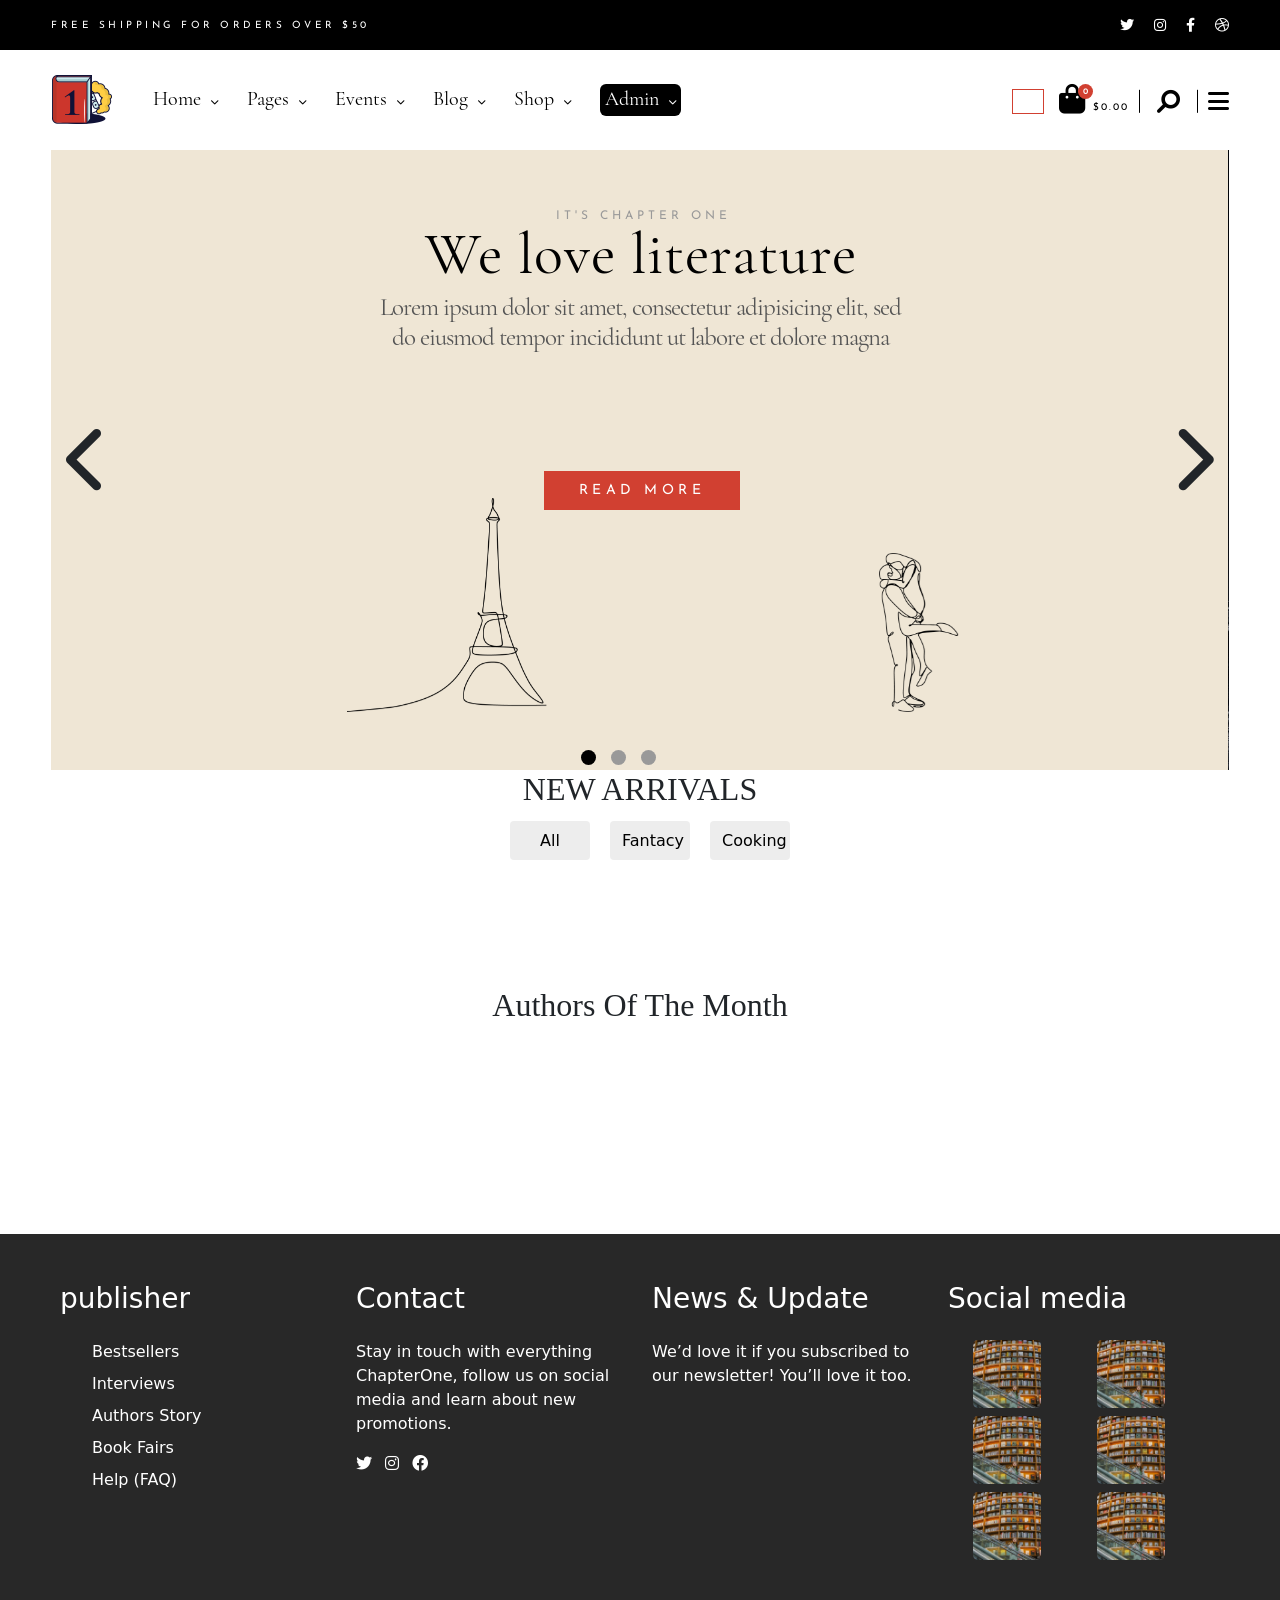
==== bookstore/index.htm @ f862c2ea "final project, after merging" ====
<!DOCTYPE html>
<html class="html" lang="en">

<head>
    <meta charset="UTF-8">
    <meta http-equiv="X-UA-Compatible" content="IE=edge">
    <meta name="viewport" content="width=device-width, initial-scale=1.0">
    <title>Bookstore</title>
    <link rel="stylesheet" href="./assets/css/all.min.css">
    <link rel="stylesheet" href="./assets/css/bootstrap.min.css">
    <link rel="stylesheet" href="./assets/css/bookstore-Style.css">
    <link rel="stylesheet" href="./assets/css/style_responsive.css">
    <link rel="stylesheet" href="assets/css/authors.css">
    <!--Custom  Books css -->
    <link rel="stylesheet" href="./assets/css/books.style.css">
    <!--responsive Books custom css-->
    <link rel="stylesheet" href="./assets/css/books.responsive.css">
</head>

<body>
    <div class="dark-overlay"> 
        <header>
            <div class="container-fluid g-0 topBlackLayerContainer">
                <div class="container topBlackLayer">
                    <div><p>free shipping for orders over $50</p></div>
                    <div class="top-Icons">
                        <a href="#"><i class="fa-brands fa-twitter top-icon"></i></a>
                        <a href="#"><i class="fa-brands fa-instagram top-icon"></i></a>
                        <a href="#"><i class="fa-brands fa-facebook-f top-icon"></i></a>
                        <a href="#"><i class="fa-brands fa-dribbble top-icon"></i></a>
                    </div>
                </div>
            </div>
            <div class="container-fluid g-0 navbar-container">
                <nav class="row flex-nowrap g-0 nav-bar-parent">
                    <div class=" brand-img-div">
                        <img class="brand-img" src="img/logo.png">
                    </div>
                    <!-- media qurey-->
                    <div class="sublist-icon-div">
                        <a href="#">
                            <i class="fa-solid fa-bars nav-bar-sublist-icon"></i>
                        </a>
                    </div>
                    <div class="tabs-parent rounded shadow">
                            <div class="tabs-parent-div">
                                <ul class="tabs-list-parent">
                                    <li class="tab-item tab-item-arrow">
                                        <a class="tab-item-link" href="#">home</a>
                                        <div class="home-first-level-sublist-div shadow rounded">
                                            <ul class="home-first-level-sublist-parent">
                                                <li class="home-first-level-sublist-item"><a class="home-first-level-sublist-item-link" href="index.htm">main home</a></li>
                                                <li class="home-first-level-sublist-item"><a class="home-first-level-sublist-item-link" href="#">best selling author</a></li>
                                                <li class="home-first-level-sublist-item"><a class="home-first-level-sublist-item-link" href="#">audiobook home</a></li>
                                                <li class="home-first-level-sublist-item"><a class="home-first-level-sublist-item-link" href="#">children's book</a></li>
                                                <li class="home-first-level-sublist-item"><a class="home-first-level-sublist-item-link" href="#">left menu home</a></li>
                                                <li class="home-first-level-sublist-item"><a class="home-first-level-sublist-item-link" href="#">grid home</a></li>
                                                <li class="home-first-level-sublist-item"><a class="home-first-level-sublist-item-link" href="#">landing</a></li>
                                            </ul>
                                        </div>
                                    </li>
                                    <li class="tab-item tab-item-arrow">
                                        <a class="tab-item-link" href="#">pages</a>
                                        <div class="pages-first-level-sublist-div shadow rounded">
                                            <ul class="pages-first-level-sublist-parent">
                                                <li class="pages-first-level-sublist-item"><a class="pages-first-level-sublist-link" href="#">home panael</a></li>
                                                <li class="pages-first-level-sublist-item"><a class="pages-first-level-sublist-link" href="#">our events</a></li>
                                                <li class="pages-first-level-sublist-item"><a class="pages-first-level-sublist-link" href="#">coming soon</a></li>
                                                <li class="pages-first-level-sublist-item"><a class="pages-first-level-sublist-link" href="#">order page</a></li>
                                                <li class="pages-first-level-sublist-item"><a class="pages-first-level-sublist-link" href="#">contact us</a></li>
                                                <li class="pages-first-level-sublist-item"><a class="pages-first-level-sublist-link" href="#">pricing options</a></li>
                                                <li class="pages-first-level-sublist-item"><a class="pages-first-level-sublist-link" href="#">faq page</a></li>
                                            </ul>
                                        </div>
        
                                    </li>
                                    <li class="tab-item tab-item-arrow">
                                        <a class="tab-item-link" href="#">events</a>
                                        <div class="events-first-level-sublist-div shadow rounded">
                                            <ul class="events-first-level-sublist-parent">
                                                <li class="events-first-level-sublist-item"><a class="events-first-level-sublist-link" href="#">event dates</a></li>
                                                <li class="events-first-level-sublist-item"><a class="events-first-level-sublist-link" href="#">event single</a></li>
                                            </ul>   
                                        </div>     
                                    </li>
                                    <li class="tab-item tab-item-arrow">
                                        <a class="tab-item-link" href="#">blog</a>
                                        <div class="blog-tab-container">
                                            <div class="blog-first-level-sublist-div shadow rounded">
                                                <ul class="blog-first-level-sublist-parent">
                                                    <li class="blog-first-level-sublist-item"><a class="blog-first-level-sublist-link" href="#">right sidebar</a></li>
                                                    <li class="blog-first-level-sublist-item"><a class="blog-first-level-sublist-link" href="#">left sidebar</a></li>
                                                    <li class="blog-first-level-sublist-item"><a class="blog-first-level-sublist-link" href="#">no sidebar</a></li>
                                                    <li class="blog-first-level-sublist-item right-arrow">
                                                        <a class="blog-first-level-sublist-link" href="#">blog singles</a>
                                                        <div class="blog-second-level-sublist-div shadow rounded">
                                                            <ul class="blog-second-level-sublist-parent">
                                                                <li class="blog-second-level-sublist-item"><a class="blog-second-level-sublist-link" href="#">standard</a></li>
                                                                <li class="blog-second-level-sublist-item"><a class="blog-second-level-sublist-link" href="#">no sidebar</a></li>
                                                                <li class="blog-second-level-sublist-item"><a class="blog-second-level-sublist-link" href="#">gallery</a></li>
                                                                <li class="blog-second-level-sublist-item"><a class="blog-second-level-sublist-link" href="#">quote</a></li>
                                                                <li class="blog-second-level-sublist-item"><a class="blog-second-level-sublist-link" href="#">link</a></li>
                                                                <li class="blog-second-level-sublist-item"><a class="blog-second-level-sublist-link" href="#">audio</a></li>
                                                                <li class="blog-second-level-sublist-item"><a class="blog-second-level-sublist-link" href="#">video</a></li>
                                                            </ul>
                                                        </div>
                                                    </li>
                                                </ul>
                                            </div>
                                        </div>
                                    </li>
                                    <li class="tab-item tab-item-arrow">
                                        <a class="tab-item-link" href="#">shop</a>
                                        <div class="shop-tab-container">
                                            <div class="shop-first-level-sublist-div shadow rounded">
                                                <ul class="shop-first-level-sublist-parent">
                                                    <li class="shop-first-level-sublist-item"><a class="shop-first-level-sublist-link" href="#">product list</a></li>
                                                    <li class="shop-first-level-sublist-item right-arrow">
                                                        <a class="shop-first-level-sublist-link" href="#">product singles</a>
                                                        <div class="shop-second-level-sublist-div product-singles-div rounded shadow">
                                                            <ul class="shop-second-level-sublist-parent">
                                                                <li class="shop-second-level-sublist-item"><a class="shop-second-level-sublist-link" href="#">standard</a></li>
                                                                <li class="shop-second-level-sublist-item"><a class="shop-second-level-sublist-link" href="#">grouped</a></li>
                                                                <li class="shop-second-level-sublist-item"><a class="shop-second-level-sublist-link" href="#">variable</a></li>
                                                                <li class="shop-second-level-sublist-item"><a class="shop-second-level-sublist-link" href="#">virtual</a></li>
                                                                <li class="shop-second-level-sublist-item"><a class="shop-second-level-sublist-link" href="#">external</a></li>
                                                                <li class="shop-second-level-sublist-item"><a class="shop-second-level-sublist-link" href="#">downloadable</a></li>
                                                                <li class="shop-second-level-sublist-item"><a class="shop-second-level-sublist-link" href="#">new</a></li>
                                                                <li class="shop-second-level-sublist-item"><a class="shop-second-level-sublist-link" href="#">on sale</a></li>
                                                                <li class="shop-second-level-sublist-item"><a class="shop-second-level-sublist-link" href="#">out of stock</a></li>
                                                            </ul>
                                                        </div>
                                                    </li>
                                                    <li class="shop-first-level-sublist-item layouts-right-arrow">
                                                        <a class="shop-first-level-sublist-link" href="#">layouts</a>
                                                        <div class="shop-second-level-sublist-div shadow rounded layouts-div">
                                                            <ul class="shop-second-level-sublist-parent rounded shadow">
                                                                <li class="shop-second-level-sublist-item"><a class="shop-second-level-sublist-link" href="#">two columns</a></li>
                                                                <li class="shop-second-level-sublist-item"><a class="shop-second-level-sublist-link" href="#">three columns</a></li>
                                                                <li class="shop-second-level-sublist-item"><a class="shop-second-level-sublist-link" href="#">four columns</a></li>
                                                                <li class="shop-second-level-sublist-item"><a class="shop-second-level-sublist-link" href="#">four col. wide</a></li>
                                                                <li class="shop-second-level-sublist-item"><a class="shop-second-level-sublist-link" href="#">five col. wide</a></li>
                                                                <li class="shop-second-level-sublist-item"><a class="shop-second-level-sublist-link" href="#">six col. wide</a></li>
                                                            </ul>
                                                        </div>
                                                    </li>
                                                    <li class="shop-first-level-sublist-item pages-div-rigth-arrow">
                                                        <a class="shop-first-level-sublist-link" href="#">pages</a>
                                                        <div class="shop-second-level-sublist-div rounded shadow pages-div">
                                                            <ul class="shop-second-level-sublist-parent">
                                                                <li class="shop-second-level-sublist-item"><a class="shop-second-level-sublist-link" href="#">cart</a></li>
                                                                <li class="shop-second-level-sublist-item"><a class="shop-second-level-sublist-link" href="#">checkout</a></li>
                                                                <li class="shop-second-level-sublist-item"><a class="shop-second-level-sublist-link" href="#">my account</a></li>
                                                            </ul>
                                                        </div>
                                                    </li>
                                                </ul>
                                            </div>
                                        </div>
                                    </li>
                                    <li class="tab-item admn-tab-java tab-item-arrow rounded">
                                        <a class="tab-item-link" href="#">admin</a>
                                        <div class="admin-first-level-sublist-div shadow rounded">
                                            <ul class="admin-first-level-sublist-parent">
                                                <li class="admin-first-level-sublist-item"><a class="admin-first-level-sublist-link" href="#">books list</a></li>
                                                <li class="admin-first-level-sublist-item"><a class="admin-first-level-sublist-link" href="#">authors</a></li>
                                                <li class="admin-first-level-sublist-item"><a class="admin-first-level-sublist-link" href="#">add book</a></li>
                                            </ul>
                                        </div>
                                    </li>
                                </ul>
                            </div>
                    </div>
                    <!-- end of media query  -->
                    <div class="nav-bar-list-items-div">
                        <ul class="nav-bar-list-parent">
                            <li class="nav-bar-list-item">
                                <a class="nav-bar-list-item-link" href="#">home</a>
                                <div class="home-tab rounded shadow">
                                    <ul class="dropdown-list">
                                        <li class="dropdown-list-item"><a class="dropdown-list-item-link" id="first-item-in-the-list" href="index.htm">main home</a></li>
                                        <li class="dropdown-list-item"><a class="dropdown-list-item-link" href="#">bestselling author</a></li>
                                        <li class="dropdown-list-item"><a class="dropdown-list-item-link" href="#">audiobook home</a></li>
                                        <li class="dropdown-list-item"><a class="dropdown-list-item-link" href="#">childern's books</a></li>
                                        <li class="dropdown-list-item"><a class="dropdown-list-item-link" href="#">left menu home</a></li>
                                        <li class="dropdown-list-item"><a class="dropdown-list-item-link" href="#">grid home</a></li>
                                        <li class="dropdown-list-item"><a class="dropdown-list-item-link" href="#">landing</a></li>
                                    </ul>
                                </div>
                            </li>
                            <li class="nav-bar-list-item">
                                <a class="nav-bar-list-item-link" href="#">pages</a>
                                <div class="pages-tab rounded shadow">
                                    <ul class="dropdown-list">
                                        <li class="dropdown-list-item"><a class="dropdown-list-item-link" href="#">about me</a></li>
                                        <li class="dropdown-list-item"><a class="dropdown-list-item-link" href="#">about us</a></li>
                                        <li class="dropdown-list-item"><a class="dropdown-list-item-link" href="#">our events</a></li>
                                        <li class="dropdown-list-item"><a class="dropdown-list-item-link" href="#">our premises</a></li>
                                        <li class="dropdown-list-item"><a class="dropdown-list-item-link" href="#">coming soon</a></li>
                                        <li class="dropdown-list-item"><a class="dropdown-list-item-link" href="#">orderpage</a></li>
                                        <li class="dropdown-list-item"><a class="dropdown-list-item-link" href="#">contact us</a></li>
                                        <li class="dropdown-list-item"><a class="dropdown-list-item-link" href="#">pricing options</a></li>
                                        <li class="dropdown-list-item"><a class="dropdown-list-item-link" href="#">faq page</a></li>
                                        <li class="dropdown-list-item"><a class="dropdown-list-item-link" href="#">404 error page</a></li>
                                    </ul>
                                </div>
                            </li>
                            <li class="nav-bar-list-item">
                                <a class="nav-bar-list-item-link" href="#">events</a>
                                <div class="events-tab rounded shadow">
                                    <ul class="dropdown-list">
                                        <li class="dropdown-list-item"><a class="dropdown-list-item-link" href="#">event dates</a></li>
                                        <li class="dropdown-list-item"><a class="dropdown-list-item-link" href="#">event single</a></li>
                                    </ul>
                                </div>
                            </li>
                            <li class="nav-bar-list-item">
                                <a class="nav-bar-list-item-link" href="#">blog</a>
                                <div class="blog-overlay">
                                    <ul class="dropdown-blog-items rounded shadow">
                                        <li class="dropdown-blog-item"><a class="dropdown-list-item-link" href="#">right sidebar</a></li>
                                        <li class="dropdown-blog-item"><a class="dropdown-list-item-link" href="#">left sidebar</a></li>
                                        <li class="dropdown-blog-item"><a class="dropdown-list-item-link" href="#">no sidebar</a></li>
                                        <li class="sublist-hvr"><a class="dropdown-item-sublist-a" href="#">blog singles</a>
                                            <ul class="sublist-dropdown-parent rounded shadow">
                                                <li class="sublist-dropdown-item"><a class="sublist-dropdown-item-a" href="#">standard</a></li>
                                                <li class="sublist-dropdown-item"><a class="sublist-dropdown-item-a" href="#">no sidebar</a></li>
                                                <li class="sublist-dropdown-item"><a class="sublist-dropdown-item-a" href="#">gallery</a></li>
                                                <li class="sublist-dropdown-item"><a class="sublist-dropdown-item-a" href="#">quote</a></li>
                                                <li class="sublist-dropdown-item"><a class="sublist-dropdown-item-a" href="#">link</a></li>
                                                <li class="sublist-dropdown-item"><a class="sublist-dropdown-item-a" href="#">audio</a></li>
                                                <li class="sublist-dropdown-item"><a class="sublist-dropdown-item-a" href="#">video</a></li>
                                            </ul>
                                        </li>
                                    </ul>
                                </div>
                            </li>
                            <li class="nav-bar-list-item">
                                <a class="nav-bar-list-item-link" href="#">shop</a>
                                <div class="shop-overlay">
                                    <ul class="shop-items-parent rounded shadow">
                                    <li class="shop-item"><a class="shop-item-a" href="#">product list</a></li>
                                    <li class="shop-item shop-item-product-singles-arrow-hvr"><a class="shop-item-a" href="#">product singles</a>
                                        <ul class="products-sublist-parent rounded shadow">
                                           <li class="products-sublist-item"><a class="products-sublist-item-a" href="#">standard</a></li>
                                           <li class="products-sublist-item"><a class="products-sublist-item-a" href="#">grouped</a></li>
                                           <li class="products-sublist-item"><a class="products-sublist-item-a" href="#">variable</a></li>
                                           <li class="products-sublist-item"><a class="products-sublist-item-a" href="#">virtula</a></li>
                                           <li class="products-sublist-item"><a class="products-sublist-item-a" href="#">external</a></li>
                                           <li class="products-sublist-item"><a class="products-sublist-item-a" href="#">downloadable</a></li>
                                           <li class="products-sublist-item"><a class="products-sublist-item-a" href="#">new</a></li>
                                           <li class="products-sublist-item"><a class="products-sublist-item-a" href="#">on sale</a></li>
                                           <li class="products-sublist-item"><a class="products-sublist-item-a" href="#">out of stock</a></li>
                                        </ul>
                                    </li>
                                    <li class="shop-item shop-item-layouts-arrow-hvr"><a class="shop-item-a" href="#">layouts</a>
                                        <ul class="layouts-sublist-parent rounded shadow">
                                           <li class="layouts-sublist-item"><a class="layouts-sublist-item-a" href="#">tow columns</a></li>
                                           <li class="layouts-sublist-item"><a class="layouts-sublist-item-a" href="#">three columns</a></li>
                                           <li class="layouts-sublist-item"><a class="layouts-sublist-item-a" href="#">four columns</a></li>
                                           <li class="layouts-sublist-item"><a class="layouts-sublist-item-a" href="#">four col. wide</a></li>
                                           <li class="layouts-sublist-item"><a class="layouts-sublist-item-a" href="#">five col. wide</a></li>
                                           <li class="layouts-sublist-item"><a class="layouts-sublist-item-a" href="#">six col. wide</a></li>
                                        </ul>
                                    </li>
                                    <li class="shop-item shop-item-pages-arrow-hvr"><a class="shop-item-a" href="#">pages</a>
                                        <ul class="pages-sublist-parent rounded shadow">
                                           <li class="pages-sublist-item"><a class="pages-sublist-item-a" href="#">cart</a></li>
                                           <li class="pages-sublist-item"><a class="pages-sublist-item-a" href="#">checkout</a></li>
                                           <li class="pages-sublist-item"><a class="pages-sublist-item-a" href="#">my account</a></li>
                                        </ul>
                                    </li>
                                    </ul>
                                </div>
                            </li>
                            <li class="nav-bar-list-item admn-tab-java rounded">
                                <a class="nav-bar-list-item-link" href="#">admin</a>
                                <div class="admin-tab  rounded shadow">
                                    <ul class="dropdown-list">
                                        <li class="dropdown-list-item"><a class="dropdown-list-item-link" href="booksList.html">books list</a></li>
                                        <li class="dropdown-list-item"><a class="dropdown-list-item-link" href="authors.html">authors</a></li>
                                        <li class="dropdown-list-item"><a class="dropdown-list-item-link" href="addBook.html">add book</a></li>
                                    </ul>
                                </div>
                            </li>
                        </ul>
                    </div>
                    <div class="login-btn-div">
                        <button class="login-btn" type="button"></button>
                    </div> 
                    <div class="nav-bar-utilities-div">
                        <div class="nav-bar-utilities-parent">
                            <div class="div first-icon-div icon-div">
                                <a href="#">
                                    <i class="fa-solid fa-bag-shopping nav-bar-shopping-bag-icon utility-icon">
                                    <span class="shopping-bag-counter">0</span>
                                    </i>
                                </a>
                            </div>
                            <div class="div second-icon-div icon-div"><a href="#">
                                <i class="fa-solid fa-magnifying-glass nav-bar-search-icon utility-icon"></i>
                            </a></div>
                            <!-- media query -->
                            <div class="sidebar-left-arrow-icon-div">
                                <i class="fa-solid fa-circle-chevron-left sidebar-left-arrow-icon"></i>
                            </div>
                            <!-- end of media query -->
                            <div class="div third-icon-div icon-div">
                                <a href="#">
                                    <i class="fa-solid fa-bars nav-bar-menu-icon utility-icon"></i>
                                </a>
                            </div>
                        </div>
                    </div>
                </nav>  
            </div>
            <div class="container-fluid g-0 carousel-slider-container">
                <div class="carousel-slider-parent">
                    <i class="fa-solid fa-chevron-right carosusel-right-arrow"></i>
                    <i class="fa-solid fa-chevron-left carosusel-left-arrow"></i>
                    <div class="carousel-bullet-keys-div">
                        <span class="carousel-bullet-key"></span>
                        <span class="carousel-bullet-key"></span>
                        <span class="carousel-bullet-key"></span>
                    </div>
                    <div class="images-container">
                        <div class="img-div flex-grow-0 flex-shrink-0 IMAGINE-CLONE"> 

                        </div>
                        <div class="adam-wolf-img-parent img-div flex-grow-0 flex-shrink-0">
                            <div class="adam-wolf-inner-container">
                                <div class="adam-wolf-img-div adam-wolf-img-div-animation"><img src="img/adam-wolf.png"></div>
                                <div class="love-img-div love-img-div-animation"><img src="img/love.png"></div>
                                <div class="red-circle-div red-circle-div-animation"><img src="img/red-circle1.png"></div>
                                <div class="eiffel-tower-div love-img-div-animation"><img src="img/eiffel-tower.png"></div>
                                <div class="adam-wolf-para-pool">
                                    <p class="adam-wolf-para-pool-1st-para-animation">it's chapter one </p>
                                    <p class="adam-wolf-para-pool-2nd-para-animation">We love literature</p>
                                    <p class="adam-wolf-para-pool-3rd-para-animation">Lorem ipsum dolor sit amet, consectetur adipisicing elit, sed do eiusmod tempor incididunt ut labore et dolore magna</p>
                                </div>
                                <button class="adam-wolf-read-more-btn adam-wolf-read-more-btn-animation" type="button">read more</button>  
                            </div>
                        </div>
                        <div class="night-img-parent img-div flex-grow-0 flex-shrink-0">
                            <div class="night-img-div">
                                <img src="img/night-wallpaper.jpg">
                            </div>
                            <div class="moon-para-div">
                                <p>it's chapter one</p>
                            </div>
                            <div class="night-img-second-para">
                                <p>your world of words</p>
                            </div>
                            <div class="night-img-third-para">
                                <p>Lorem ipsum dolor sit amet consectetur, adipisicing elit. Aperiam at nisi voluptatibus, odit laborum dolore temporibus necessitatibus quisquam!</p>
                            </div>
                            <button class="night-img-read-more-btn" type="button">read more</button> 
                        </div>
                        <div class="imagine-img-parent img-div flex-grow-0 flex-shrink-0">
                            <div class="imagine-inner-container">
                                <div class="imagine-img-div">
                                    <img src="img/home-2-slide-3-image-1b.jpg">
                                </div>
                                <div class="red-circle-imagine-div">
                                    <img src="img/red-circle1.png">
                                </div>
                                <div class="imagine-para-pool">
                                    <p>it's chapter one </p>
                                    <p>The all-time classics</p>
                                    <p>Lorem ipsum dolor sit amet, consectetur adipisicing elit, sed do eiusmod tempor incididunt ut labore et dolore magna</p>
                                </div>
                                <button class="imagine-read-more-btn" type="button">read more</button>
                            </div> 
                        </div>
                        <div class="img-div flex-grow-0 flex-shrink-0  ADAMWOLF-CLONE"></div>
                    </div>
               </div>
            </div>
        </header>
         <!-- show Books -->
    <div>
        <h2>New Arrivals </h2>
        <div class="btns-container">
            <button type="button" id="all">All </button>
            <button type="button" id="fantacy">Fantacy </button>
            <button type="button" id="cooking">Cooking</button>

        </div>
        <div class="arrivals" id="arrivals"> </div>
    </div>

    <!-- authors---------------------------------------------------------------------------------------------------------------->

    <div class="main-author-container">
        <!--start our services -->
        <div class="authors-paras">
           <!-- <p class="text-center text-uppercase">o u r  s e r v i c e s</p> -->
           <h2 class="text-center text-capitalize">authors of the month</h2> 
       </div>
   
       <div class="theTeam d-flex justify-content-center">
          
       </div>
       <div class="add-course d-none">  
        <div class="container">
           <h1 class="curd-title">edit authors</h1>
        <div><label for="title">Title</label></div>
        <input   class="inputs title_input form-control " type="text" placeholder="Title"  id="title">
        <div class="labelError"><label for="title" class="text-danger">Please start with capital letter!, this input should not include numbers or !@#$%^&*()_+{}|":?>/*-+</label></div>
        <!-- <div class="error">please start with capital later</div> -->
        <label for="">Name</label>
        <input class="inputs name form-control "  type="text" placeholder="Name"  id="authorName">
        <div class="labelErrorF"><label for="authorName" class="text-danger">Please start with capital letter!, this input should not include numbers or !@#$%^&*()_+{}|":?>/*-+</label></div>
        <label for="">Author Info</label>
        <textarea class="inputs authorInfo form-control " placeholder="Author Info" id="authorInfoTextA"></textarea>
        <div class="labelErrorS">
            <label for="authorInfo" class="text-danger">Please start with capital letter!, this input should not include numbers or !@#$%^&*()_+{}|":?>/*-+</label>
        </div>
        <div class="container btns-div d-flex">
            <button class="add_btn btn btn-primary" id="click" disabled >Add author</button>
            <button class="clr-btn btn btn-danger">clear all</button>
            <button class="input-file-selector btn btn-outline-dark">choose image</button>
            <input type="file" class="img-file" id="image-file">
        </div>
        </div>
        </div>
    </div>
    <table class="border border-1 border-dark table table-dark table-striped w-100 d-none" cellspacing="0">
        <thead>
            <tr>
                <th>#</th>
                <th>title</th>
                <th>name</th>
                <th>info</th>
                <th>image</th>
                <th>update</th>
                <th>delete</th>
            </tr>
        </thead>

         <tbody id="data">
    
        </tbody> 
    </table>

    <footer>
        <div class="footer-info text-white p-5">
            <div class="container">
                <div class="row">
                    <div class="col-lg-3">
                        <h3>publisher</h3>
                        <ul class="publisher-item mt-4">
                            <li class="pb-2"><a href="#" class="text-decoration-none text-white">Bestsellers</a></li>
                            <li class="pb-2"><a href="#" class="text-decoration-none text-white">Interviews</a></li>
                            <li class="pb-2"><a href="#" class="text-decoration-none text-white">Authors Story</a></li>
                            <li class="pb-2"><a href="#" class="text-decoration-none text-white">Book Fairs</a></li>
                            <li class="pb-2"><a href="#" class="text-decoration-none text-white">Help (FAQ)</a></li>

                        </ul>
                    </div>
                    <div class="col-lg-3">
                        <div>
                            <h3>Contact</h3>
                            <p class="mt-4">Stay in touch with everything ChapterOne, follow us on social media and
                                learn about new promotions.</p>
                        </div>
                        <div>
                            <a href="#" class="pe-2 text-white"><i class="fa-brands fa-twitter"></i></a>
                            <a href="#" class="pe-2 text-white"><i class="fa-brands fa-instagram"></i></a>
                            <a href="#" class="pe-2 text-white"><i class="fa-brands fa-facebook"></i> </a>
                        </div>
                    </div>
                    <div class="col-lg-3">
                        <h3>News & Update</h3>
                        <p class="mt-4">We’d love it if you subscribed to our newsletter! You’ll love it too.</p>

                    </div>
                    <div class="col-lg-3">
                        <h3>Social media</h3>
                        <div class="mt-4 d-flex  flex-wrap justify-content-evenly ">
                            <a href="#" target="_blank" class="card  bg-dark mb-2  social-img text-white">
                                <img src="img/1.jpg" class="card-img" alt="...">
                                <div class="card-img-overlay  ">
                                    <p>insta</p>
                                </div>

                            </a>
                            <a href="#" target="_blank" class="card  bg-dark mb-2  social-img text-white" >
                                <img src="img/1.jpg" class="card-img" alt="...">
                                <div class="card-img-overlay  ">
                                    <p>insta</p>
                                </div>

                            </a>
                            <a href="#" target="_blank" class="card  bg-dark mb-2  social-img text-white">
                                <img src="img/1.jpg" class="card-img" alt="...">
                                <div class="card-img-overlay  ">
                                    <p>insta</p>
                                </div>

                            </a>
                            <a href="#" target="_blank" class="card  bg-dark mb-2  social-img text-white">
                                <img src="img/1.jpg" class="card-img" alt="...">
                                <div class="card-img-overlay  ">
                                    <p>insta</p>
                                </div>

                            </a>
                            <a href="#" target="_blank" class="card  bg-dark mb-2  social-img text-white">
                                <img src="img/1.jpg" class="card-img" alt="...">
                                <div class="card-img-overlay  ">
                                    <p>insta</p>
                                </div>

                            </a>
                            <a href="#" target="_blank" class="card  bg-dark mb-2  social-img text-white">
                                <img src="img/1.jpg" class="card-img" alt="...">
                                <div class="card-img-overlay  ">
                                    <p>insta</p>
                                </div>

                            </a>
                        </div>
                    </div>
                </div>
            </div>
        </div>
    </footer>
    </div>
    <!-- second nav bar -->
    <div class="container-fluid g-0 second-navbar-container shadow rounded">
        <nav class="row flex-nowrap g-0 nav-bar-parent">
            <div class=" brand-img-div">
                <img class="brand-img" src="img/logo.png">
            </div>
            <div class="nav-bar-list-items-div">
                <ul class="nav-bar-list-parent">
                    <li class="nav-bar-list-item">
                        <a class="nav-bar-list-item-link" href="#">home</a>
                        <div class="home-tab-second-navbar">
                            <ul class="dropdown-list">
                                <li class="dropdown-list-item"><a class="dropdown-list-item-link" id="first-item-in-the-list" href="#">main home</a></li>
                                <li class="dropdown-list-item"><a class="dropdown-list-item-link" href="#">bestselling author</a></li>
                                <li class="dropdown-list-item"><a class="dropdown-list-item-link" href="#">audiobook home</a></li>
                                <li class="dropdown-list-item"><a class="dropdown-list-item-link" href="#">childern's books</a></li>
                                <li class="dropdown-list-item"><a class="dropdown-list-item-link" href="#">left menu home</a></li>
                                <li class="dropdown-list-item"><a class="dropdown-list-item-link" href="#">grid home</a></li>
                                <li class="dropdown-list-item"><a class="dropdown-list-item-link" href="#">landing</a></li>
                            </ul>
                        </div>
                    </li>
                    <li class="nav-bar-list-item">
                        <a class="nav-bar-list-item-link" href="#">pages</a>
                        <div class="pages-tab-second-navbar">
                            <ul class="dropdown-list">
                                <li class="dropdown-list-item"><a class="dropdown-list-item-link" href="#">about me</a></li>
                                <li class="dropdown-list-item"><a class="dropdown-list-item-link" href="#">about us</a></li>
                                <li class="dropdown-list-item"><a class="dropdown-list-item-link" href="#">our events</a></li>
                                <li class="dropdown-list-item"><a class="dropdown-list-item-link" href="#">our premises</a></li>
                                <li class="dropdown-list-item"><a class="dropdown-list-item-link" href="#">coming soon</a></li>
                                <li class="dropdown-list-item"><a class="dropdown-list-item-link" href="#">orderpage</a></li>
                                <li class="dropdown-list-item"><a class="dropdown-list-item-link" href="#">contact us</a></li>
                                <li class="dropdown-list-item"><a class="dropdown-list-item-link" href="#">pricing options</a></li>
                                <li class="dropdown-list-item"><a class="dropdown-list-item-link" href="#">faq page</a></li>
                                <li class="dropdown-list-item"><a class="dropdown-list-item-link" href="#">404 error page</a></li>
                            </ul>
                        </div>
                    </li>
                    <li class="nav-bar-list-item">
                        <a class="nav-bar-list-item-link" href="#">events</a>
                        <div class="events-tab-second-navbar">
                            <ul class="dropdown-list">
                                <li class="dropdown-list-item"><a class="dropdown-list-item-link" href="#">event dates</a></li>
                                <li class="dropdown-list-item"><a class="dropdown-list-item-link" href="#">event single</a></li>
                            </ul>
                        </div>
                    </li>
                    <li class="nav-bar-list-item">
                        <a class="nav-bar-list-item-link" href="#">blog</a>
                        <div class="blog-overlay-second-navbar">
                            <ul class="dropdown-blog-items">
                                <li class="dropdown-blog-item"><a class="dropdown-list-item-link" href="#">right sidebar</a></li>
                                <li class="dropdown-blog-item"><a class="dropdown-list-item-link" href="#">left sidebar</a></li>
                                <li class="dropdown-blog-item"><a class="dropdown-list-item-link" href="#">no sidebar</a></li>
                                <li class="sublist-hvr"><a class="dropdown-item-sublist-a" href="#">blog singles</a>
                                    <ul class="sublist-dropdown-parent">
                                        <li class="sublist-dropdown-item"><a class="sublist-dropdown-item-a" href="#">standard</a></li>
                                        <li class="sublist-dropdown-item"><a class="sublist-dropdown-item-a" href="#">no sidebar</a></li>
                                        <li class="sublist-dropdown-item"><a class="sublist-dropdown-item-a" href="#">gallery</a></li>
                                        <li class="sublist-dropdown-item"><a class="sublist-dropdown-item-a" href="#">quote</a></li>
                                        <li class="sublist-dropdown-item"><a class="sublist-dropdown-item-a" href="#">link</a></li>
                                        <li class="sublist-dropdown-item"><a class="sublist-dropdown-item-a" href="#">audio</a></li>
                                        <li class="sublist-dropdown-item"><a class="sublist-dropdown-item-a" href="#">video</a></li>
                                    </ul>
                                </li>
                            </ul>
                        </div>
                    </li>
                    <li class="nav-bar-list-item">
                        <a class="nav-bar-list-item-link" href="#">shop</a>
                        <div class="shop-overlay-second-navbar shop-overlay">
                            <ul class="shop-items-parent">
                            <li class="shop-item"><a class="shop-item-a" href="#">product list</a></li>
                            <li class="shop-item shop-item-product-singles-arrow-hvr"><a class="shop-item-a" href="#">product singles</a>
                                <ul class="products-sublist-parent">
                                   <li class="products-sublist-item"><a class="products-sublist-item-a" href="#">standard</a></li>
                                   <li class="products-sublist-item"><a class="products-sublist-item-a" href="#">grouped</a></li>
                                   <li class="products-sublist-item"><a class="products-sublist-item-a" href="#">variable</a></li>
                                   <li class="products-sublist-item"><a class="products-sublist-item-a" href="#">virtula</a></li>
                                   <li class="products-sublist-item"><a class="products-sublist-item-a" href="#">external</a></li>
                                   <li class="products-sublist-item"><a class="products-sublist-item-a" href="#">downloadable</a></li>
                                   <li class="products-sublist-item"><a class="products-sublist-item-a" href="#">new</a></li>
                                   <li class="products-sublist-item"><a class="products-sublist-item-a" href="#">on sale</a></li>
                                   <li class="products-sublist-item"><a class="products-sublist-item-a" href="#">out of stock</a></li>
                                </ul>
                            </li>
                            <li class="shop-item shop-item-layouts-arrow-hvr"><a class="shop-item-a" href="#">layouts</a>
                                <ul class="layouts-sublist-parent">
                                   <li class="layouts-sublist-item"><a class="layouts-sublist-item-a" href="#">tow columns</a></li>
                                   <li class="layouts-sublist-item"><a class="layouts-sublist-item-a" href="#">three columns</a></li>
                                   <li class="layouts-sublist-item"><a class="layouts-sublist-item-a" href="#">four columns</a></li>
                                   <li class="layouts-sublist-item"><a class="layouts-sublist-item-a" href="#">four col. wide</a></li>
                                   <li class="layouts-sublist-item"><a class="layouts-sublist-item-a" href="#">five col. wide</a></li>
                                   <li class="layouts-sublist-item"><a class="layouts-sublist-item-a" href="#">six col. wide</a></li>
                                </ul>
                            </li>
                            <li class="shop-item shop-item-pages-arrow-hvr"><a class="shop-item-a" href="#">pages</a>
                                <ul class="pages-sublist-parent">
                                   <li class="pages-sublist-item"><a class="pages-sublist-item-a" href="#">cart</a></li>
                                   <li class="pages-sublist-item"><a class="pages-sublist-item-a" href="#">checkout</a></li>
                                   <li class="pages-sublist-item"><a class="pages-sublist-item-a" href="#">my account</a></li>
                                </ul>
                            </li>
                            </ul>
                        </div>
                    </li>
                    <li class="nav-bar-list-item admn-tab-java rounded">
                        <a class="nav-bar-list-item-link" href="#">admin</a>
                        <div class="admin-tab-second-navbar  rounded shadow">
                            <ul class="dropdown-list">
                                <li class="dropdown-list-item"><a class="dropdown-list-item-link" href="#">books list</a></li>
                                <li class="dropdown-list-item"><a class="dropdown-list-item-link" href="#">authors</a></li>
                                <li class="dropdown-list-item"><a class="dropdown-list-item-link" href="#">add book</a></li>
                            </ul>
                        </div>
                    </li>
                </ul>
            </div>
            <div class="login-btn-div">
                <button class="login-btn" type="button">log in</button>
            </div>
            <div class="nav-bar-utilities-div">
                <div class="nav-bar-utilities-parent">
                    <div class="icon-div second-icon-div-2nd-navbar"><a href="#">
                        <i class="fa-solid fa-magnifying-glass nav-bar-search-icon utility-icon"></i>
                    </a></div>
                    <!-- media query -->
                    <div class="sidebar-left-arrow-icon-div">
                        <i class="fa-solid fa-circle-chevron-left sidebar-left-arrow-icon"></i>
                    </div>
                    <!-- end of media query -->
                    <div class="div third-icon-div icon-div">
                        <a href="#">
                            <i class="fa-solid fa-bars nav-bar-menu-icon utility-icon"></i>
                        </a>
                    </div>
                </div>
            </div>
        </nav>
    </div>
       <!--end of second nav bar  -->

       <!-- sidebar ----------------------------------------------------------------------------------------------------------------------->
    <div class="sidebar-parent shadow rounded">
        <div class="sidebar-content">
            <div class="close-btn-sidebar-div">
                <i class="fa-solid fa-xmark close-icon"></i>
            </div>
            <div class="sidebar-conttainer">
                <div class="sidebar-img-div">
                    <img class="sidebar-img" src="img/logo-side.png">
                </div>
                <div class="side-bar-links">
                    <a class="side-bar-icon-parent" href="#"><i class="fa-solid fa-location-dot side-bar-icon"></i>Lorem ipsum dolor sit.</a>
                    <a class="side-bar-icon-parent" href="#"><i class="fa-solid fa-phone side-bar-icon"></i>00970598755328</a>
                    <a class="side-bar-icon-parent" href="#"><i class="fa-solid fa-envelope side-bar-icon"></i>Loremipsumdolor@gmail.com</a>
                </div>
                <form class="side-bar-form">
                    <input class="side-bar-email" type="email" placeholder="email">
                    <button class="side-bar-subscribe" type="submit">subscribe</button>
                </form>
                <div class="sidebar-bottom-icons-parent ">
                    <a href="#"><i class="fa-brands fa-twitter sidebar-bottom-icons"></i></a>
                    <a href="#"><i class="fa-brands fa-instagram sidebar-bottom-icons"></i></a>
                    <a href="#"><i class="fa-brands fa-facebook-f sidebar-bottom-icons"></i></a>
                    <a href="#"><i class="fa-brands fa-dribbble sidebar-bottom-icons"></i></a>
                </div>
                <div class="side-bar-bottom-para-parent">
                    <p class="side-bar-bottom-para">free shipping <br> for orders over 50%</p>
                </div> 
            </div>
        </div>
    </div>
    <!-- end of sidebar-------------------------------------------------------------------------------------------------------------------->
    <div class="popup-login-parent">
        <div class="popup-login-inner-container shadow rounded">
            <form>
                <h1>please login</h1>
                <div class="input-container">
                    <input class="username login-inputs" type="text" required>
                    <label>username</label>
                </div>
                <div class="input-container">
                    <input class="password login-inputs" type="password" required>
                    <label>password</label>
                </div>
                <button type="button" class="popup-login-btn">log in</button>
            </form>
            <p class="text">Don't have an account? <a href="#">Register</a></p>
            <div class="logged-in-popup-parent">
                <div class="logged-in-para logged-in-para-bg-animation rounded">
                    <span class="span-1"></span>
                    <span class="span-2"></span>
                    <span class="span-3"></span>
                    <span class="span-4"></span>
                    <p class="login-para">welcome admin</p>
                </div>
            </div>
        </div>
    </div> 

    <!-- end of login popup window -->


   


    <!--Bootstrap js 5-->
    <script src="assets/js/authors.js"></script>
    <script src="./assets/js/bootstrap.bundle.min.js"></script>
    <script src="./assets/js/bookstore-JavaScript.js"></script>
    <script src="./assets/js/book.js"></script>

</body>

</html>
---- bookstore/assets/css/bookstore-Style.css ----
/* GLOBAL///////////////////////////////////////////////////////////////////////////////////////////////////////////////////////////////////////////////////////////////// */
*{
    margin: 0;
    padding: 0;
    box-sizing: border-box; 
}

body{
    height: 100%;
}

:root{
    --maincolor:#d14031;
    height: fit-content !important; 
}

@font-face {
    font-family: Cormorant;
    src: url(../../Local-Fonts/Cormorant/CormorantGaramond-Regular.ttf);
}
@font-face {
    font-family: josfin;
    src: url(../../Local-Fonts/static/JosefinSans-Regular.ttf);
}

a{
    color: black;
}


/* END OF GLOBAL///////////////////////////////////////////////////////////////////////////////////////////////////////////////////////////////////////////////////////////// */


header{
    height: 100%;
    position: relative;
}

.darken{
    filter: brightness(0.5);
}

.dark-overlay{
    background: rgb(255, 255, 255);
    width: 100%;
    height: 100%;
    transition: all 0.5s ease-in-out;
}

.topBlackLayerContainer{
    background-color: black;
    height: 50px;
    overflow: hidden;
    padding: 0 4%;
}

.topBlackLayer{
display: flex;
align-items: center;
justify-content: space-between;
margin: 0;
padding: 0;
height: 100%;
overflow: hidden;
}

.topBlackLayer div p{
    font-size: 10px;
    color: white;
    font-family: josfin;
    letter-spacing: 3.5px;
    text-transform: uppercase;
    margin: 0px 0px 0px 0px !important;
}

.top-icon{
    color: white;
    font-size: 14px;
    padding-left: 15px;
    transition: all .5s;
}

.top-icon:hover{
    color: var(--maincolor);
}
/* NAV BAR SECTION////////////////////////////////////////////////////////////////////////////////////////////////////////////////////////////////////////////////////////////// */

/* NAV BAR TABS///////////////////////////////////////////////////////////////////////////////////////////////////////////////////////////////////////////////////////////////// */

.navbar-container{
    display: flex;
    padding: 0 4%;
    margin: 0;
    height: 100px;
    align-items: center;
    transition: all 0.5s ease-in-out;
}

.nav-bar-parent{
    width: 100%;
    align-items: center;
}

.brand-img-div{
    width: 62px;
    height: 50px;
}

.brand-img{
    width: 100%;
    height: 100%;
}

.nav-bar-list-items-div{
display: flex;
align-items: center;
width: fit-content;
}

.nav-bar-list-parent{
display: flex;
flex-direction: row;
list-style-type: none;
margin: 0 !important;
padding: 0 0 0 40px !important;
}

.nav-bar-list-item{
    padding-right: 10px;
    padding-bottom: 2px;
    font-size: 20px;
    font-family: Cormorant;
    font-weight: 500;
    text-transform: capitalize;
    position: relative;
}

.nav-bar-list-item-link{
    padding: 0 19px 0 0;
    text-decoration: none;
    color: black;
    position: relative;
}
.nav-bar-list-item-link:hover{
    color: var(--maincolor);
}

.nav-bar-list-item-link::after{
    content:'\f078';
    font: normal normal normal 8.5px/1 FontAwesome;
    margin-left: 10px;
}

.login-btn-div{
    width: fit-content;
    margin-left:auto;
}

.login-btn{
    border: 1px solid var(--maincolor);
    background-color: transparent;
    padding: 13px 15px 10px;
    text-align: center;
    font-size: 15px;
    font-family: josfin;
    text-transform: uppercase;
    letter-spacing: 0.5px;
    line-height: normal;
    transition: all .6s ease-in-out;
}

.login-btn-div:hover .login-btn{
    background-color: var(--maincolor);
    color: white;
}



/* NAV BAR ICONS ///////////////////////////////////////////////////////////////////////////////////////////////////////////////////////////////////////////////////////////////// */

.nav-bar-utilities-div{
    margin-left: 15px; 
    width: fit-content;
}

.nav-bar-utilities-parent{
display: flex;
flex-wrap: nowrap;
flex-direction: row;
}

.icon-div{
width: fit-content;
height: fit-content;
margin-top:auto;
}

.icon-div a{
    height: fit-content;
    width: fit-content;
    color: black !important;
    text-decoration: none !important;
}

.utility-icon{
    color: black;
    transition:all .7s;
}

.utility-icon:hover{
    color: var(--maincolor);
}

/* SHOPPING BAG ICON//////////////////////////////////////////////////////////////////////////////////////////////////////////////// */

.nav-bar-shopping-bag-icon{
    width: fit-content;
    height: fit-content;
    position: relative;
    padding-right: 10px;
    font-size: 30px;
    
}

.shopping-bag-counter{
    font-family: josfin;
    width: 15px;
    height: 15px;
    line-height: 16px;
    text-align: center;
    color: white;
    font-size: 8px;
    position: absolute;
    background-color: var(--maincolor);
    border-radius: 50%;
    right: 46px;
    top: 0px;
}

.nav-bar-shopping-bag-icon::after{
    box-sizing: border-box;
    letter-spacing: .2em;
    content: "$0.00";
    color: black;
    font-family: josfin;
    font-size: 10px;
    font-weight: 400;
    text-align: end;
    transition:all .7s;
}

.nav-bar-shopping-bag-icon:hover::after{
    cursor: pointer;
    color: var(--maincolor);
} 

/* SEARCH ICON ///////////////////////////////////////////////////////////////////////////////////////////////////////////////////////////*/

.nav-bar-search-icon{
    transform: rotateY(180deg);
    font-size: 23px;
    color: black;
    transition: all .7s;
}

.second-icon-div{
    padding: 0 18px;
    position: relative;
}

.second-icon-div::before{
    content: '';
    position: absolute;
    top: 48%;
    left: 0;
    width: 1px;
    background-color: black;
    height: 23px;
    transform: translateY(-53%);
}

.second-icon-div::after{
    content: '';
    position: absolute;
    top: 48%;
    right: 0;
    width: 1px;
    background-color: black;
    height: 23px;
    transform: translateY(-53%);
}

/* sidebar ICON ///////////////////////////////////////////////////////////////////////////////////////////////////////////////////////////*/

.third-icon-div{
    padding-left: 10px;
}

.nav-bar-menu-icon{
    font-size: 24px;
}

/* SIDEBAR///////////////////////////////////////////////////////////////////////////////////////////////////////////////////////////////////////////////////// */

.sidebar-parent{
    white-space: nowrap;
    z-index: 12;
    position: fixed;
    background-color:white;
    width: 0px;
    height:100vh;
    top: 0px;
    right: 0px;
    transition: all .6s;
    overflow: hidden;
} 

.sidebar-conttainer{
    margin: auto;
    margin-top: 54px;
    width: 80%;
    height: 100%;
}

/* sidebar close btn/////////////////////////////////////////////////////////////////////////////////////////////////////////////////////////////////////////////////// */

.close-btn-sidebar-div{
   position: absolute;
   top: 10px;
   right: 10px; 
   text-align: end;
   transition: all .6s;
}

.close-btn-sidebar-div:hover{
    cursor: pointer;
    color: var(--maincolor);
}

.close-icon{
    font-size: 30px;
}

/* sidebar img///////////////////////////////////////////////////////////////////////////////////////////////////////////////////////////////////////////////////////// */

.sidebar-img-div{
    display: inline-block;
    width: fit-content;
    margin-bottom: 10px;
}
.sidebar-img{
    width: 65px;
    height: 55px;
}

/* side bar contact info and links////////////////////////////////////////////////////////////////////////////////////////////////////////////////////////////////// */

.side-bar-links{
    margin-top: 96px;
    display: flex;
    flex-direction: row;
    flex-wrap: wrap;
    margin-bottom: 77px;
}

.side-bar-icon-parent{
    font-size: 19px;
    text-decoration: none;
    color: black;
    font-family: Cormorant;
    width: 100%;
    font-weight: 400;
    font-style: normal;
    transition: all .7s;
}

.side-bar-icon-parent:hover{
    color: var(--maincolor);
}

.side-bar-icon{
    margin-bottom: 10px;
    margin-right: 18px;
    font-size: 15px;
}

/* side bar form///////////////////////////////////////////////////////////////////////////////////////////////////////////////////////////////////////////////// */

.side-bar-form{
    margin-bottom: 23px;
    display: flex;
    flex-wrap: wrap;
    flex-direction: row;
}

.side-bar-email{
    outline: 0;
    text-transform: capitalize;
    line-height: 24px;
    box-sizing: border-box;
    color: black;
    background-color: transparent;
    border: 1px solid #e1e1e1;
    border-radius: 0;
    letter-spacing: .07em;
    font-weight: 600;
    font-family: Cormorant;
    font-size: 17px;
    margin: 0 0 25px;
    padding: 12px 19px;
    width: 100%;
    margin-bottom: 25px;
}

.side-bar-email::placeholder{
    font-weight: 300;
    color: #999;
}

.side-bar-subscribe{
    color: #fff;
    border: 1px solid transparent;
    font-family: josfin;
    font-size: 13px;
    text-transform: uppercase;
    font-weight: 400;
    letter-spacing: .35em;
    vertical-align: middle;
    box-sizing: border-box;
    line-height: 34px;
    padding: 12px 21px 10px 26px;
    text-align: center;
    width: 100%;
    background-color: var(--maincolor);
    transition: color .2s ease-in-out,background-color .2s ease-in-out,border-color .2s ease-in-out;
}

.side-bar-subscribe:hover{
    cursor: pointer;
    border-color: #ad362a;
    background-color: #ad362a;
    color: #fff!important;

}

/* sidebar bottom icons///////////////////////////////////////////////////////////////////////////////////////////////////////////////////////////////////////// */

.sidebar-bottom-icons{
    box-sizing: border-box;
    font-size: 14px;
    padding-right: 16px; 
    color: black;
    transition: all .7s;
    margin-bottom: 23px;
}

.sidebar-bottom-icons:hover{
    color: var(--maincolor);
}

.side-bar-bottom-para-parent{
    display: block;
    font-size: 18px;
}


/* drop down tabs///////////////////////////////////////////////////////////////////////////////////////////////////////////////////////////// */

.dropdown-list{
    padding-left: 0;
    list-style-type: none;
    margin-top: 0px;
}

.dropdown-list-item{
    margin: 9px 30px;
    line-height: normal;
    margin-bottom: 0;
}

.dropdown-list-item-link{
    font-family: josfin;
    letter-spacing: .35em;
    font-size: 11px;
    text-transform: uppercase;
    text-decoration: none;
    color: black;
    transition: all .7s;
} 

.dropdown-list-item:hover .dropdown-list-item-link{
    color: var(--maincolor);
}

.dropdown-list-item-link:hover{
    color: var(--maincolor);
}

/* home-tab dropdown//////////////////////////////////////////////////////////////////////////////////////////////////////////// */

.home-tab{
    z-index: 10;
    background-color: white;
    top: 65px;
    left: -29px;
    width: 289px;
    height: 0px;
    position: absolute;
    overflow: hidden;
    opacity: 0;
    transition: opacity .3s, height .3s;
}

.nav-bar-list-item:hover .home-tab{
    opacity: 1;
    height: 248px;
} 

.home-tab-second-navbar{
    z-index: 10;
    background-color: white;
    top: 49px;
    left: -29px;
    width: 289px;
    height: 0px;
    position: absolute;
    overflow: hidden;
    opacity: 0;
    transition: opacity .3s,height .3s;
}

.nav-bar-list-item:hover .home-tab-second-navbar{
    opacity: 1;
    height: 248px;
}


#first-item-in-the-list{
    color: var(--maincolor);
}

/* pages-tab dropdown//////////////////////////////////////////////////////////////////////////////////////////////////////////////////////////////////////////////////////// */

.pages-tab{
    z-index: 10;
    background-color: white;
    top: 65px;
    left: -29px;
    width: 221px;
    height: 0px;
    position: absolute;
    overflow: hidden;
    opacity: 0;
    transition: opacity .3s, height .3s;
}

.nav-bar-list-item:hover .pages-tab{

    opacity: 1;
    height: 350px;
} 

.pages-tab-second-navbar{
    z-index: 10;
    background-color: white;
    top: 49px;
    left: -29px;
    width: 221px;
    height: 0px;
    position: absolute;
    overflow: hidden;
    opacity: 0;
    transition: opacity .3s, height .3s;
}

.nav-bar-list-item:hover .pages-tab-second-navbar{
    opacity: 1;
    height: 350px;
}

/* events-tab dropdown///////////////////////////////////////////////////////////////////////////////////////////////////////////////////////////////////////////////////// */

.events-tab{
    z-index: 10;
    background-color: white;
    top: 65px;
    left: -29px;
    width: 195px;
    height: 0px;
    position: absolute;
    overflow: hidden;
    opacity: 0;
    transition: opacity .3s, border .5s, height .3s;
}

.nav-bar-list-item:hover .events-tab{
    opacity: 1;
    height: 85px;
} 

.events-tab-second-navbar{
    z-index: 10;
    background-color: white;
    top: 49px;
    left: -29px;
    width: 195px;
    height: 0px;
    position: absolute;
    overflow: hidden;
    opacity: 0;
    transition: opacity .3s, height .3s;
}

.nav-bar-list-item:hover .events-tab-second-navbar{
    opacity: 1;
    height: 85px;
}

/* blog-tab dropdown///////////////////////////////////////////////////////////////////////////////////////////////////////////////////////////////////////////////////////// */

.blog-overlay{
    z-index: 10;
    top: 65px;
    left: -29px;
    width: 367px;
    height: 0px;
    position: absolute;
    overflow: hidden;
    opacity: 0;
    transition: opacity .7s, height .9s;
}

.nav-bar-list-item:hover .blog-overlay{
    opacity: 1;
    height: 335px;
} 

.blog-overlay-second-navbar{
    z-index: 10;
    top: 49px;
    left: -29px;
    width: 367px;
    height: 0px;
    position: absolute;
    overflow: hidden;
    opacity: 0;
    transition: opacity .7s, height .9s;
}

.nav-bar-list-item:hover .blog-overlay-second-navbar{
    opacity: 1;
    height: 335px;
}

.dropdown-blog-items{
    background-color: white;
    padding-left: 0;
    list-style-type: none;
    margin-top: -10px;
    width: 206px;
    height: 159px;
}

.dropdown-blog-item{
    margin: 9px 30px;
    line-height: normal;
    margin-bottom: 0;
}

.dropdown-item-sublist-a{
    color: black;
    font-family: josfin;
    letter-spacing: .35em;
    font-size: 11px;
    text-transform: uppercase;
    text-decoration: none;
    transition: all .7s;
}

/* blog tab sublist//////////////////////////////////////////////////////////////////////////////////////////////////////////////////////////////////////////// */

.sublist-hvr{
    width: 286px;
    padding: 6px 30px;
}

.sublist-hvr::after{
    margin-left: 22px;
    content: "\f105";
    font: normal normal normal 9px/1 FontAwesome;
    transition: all .7s;
}

.sublist-hvr:hover::after{
    cursor: pointer;
    color: var(--maincolor);
}

.sublist-dropdown-parent{
    background-color: white;
    overflow: hidden;
    position: absolute;
    top: 94px;
    left: 205px;
    width: 0px;
    height: 230px;
    list-style-type: none;
    padding: 0 0 0 15px;
    opacity: 0;
    transition: width .3s, opacity .4s;
}

.sublist-hvr:hover .sublist-dropdown-parent{
    width: 161px;
    opacity: 1; 
    transition-duration: 1s;
}

.sublist-dropdown-item{
    width:285px;
    height: 30px;
    margin: 1px;
}

.sublist-dropdown-item-a{
    font-family: josfin;
    letter-spacing: .35em;
    font-size: 11px;
    text-transform: uppercase;
    text-decoration: none;
    transition: all .7s;
}

.sublist-hvr:hover .dropdown-item-sublist-a{
    color: var(--maincolor);
}

.sublist-dropdown-item-a:hover{
    color: var(--maincolor);
}

/* shop-tab dropdown/////////////////////////////////////////////////////////////////////////////////////////////////////////////////////////////////////////// */

.shop-overlay{
    z-index: 10;
    overflow: hidden;
    width: 415px;
    height: 0px;
    position: absolute;
    top: 65px;
    left: -12px;
    opacity: 0;
    transition: opacity .5s, height .7s;
}

.nav-bar-list-item:hover .shop-overlay{
    opacity: 1;
    height: 357px;
}

.shop-overlay-second-navbar{
    z-index: 10;
    overflow: hidden;
    width: 415px;
    height: 0px;
    position: absolute;
    top: 49px;
    left: -12px;
    opacity: 0;
    transition: opacity .5s, height .7s;
}

.nav-bar-list-item:hover .shop-overlay-second-navbar{
    opacity: 1;
    height: 357px;
}

.shop-items-parent{
    background-color: white;
    padding-left: 15px;
    list-style-type: none;
    margin-top: -10px;
    width: 225px;
    height: 171px;
}

.shop-item{
    margin-top: 9px;
}


.shop-item-a{
    font-family: josfin;
    letter-spacing: .35em;
    font-size: 11px;
    text-transform: uppercase;
    text-decoration: none;
    transition: all .7s;
}

.shop-item-a:hover{
        color: var(--maincolor);
}
    
.shop-item-product-singles-arrow-hvr::after{
        margin-left: 16px; 
        content: "\f105";
        font: normal normal normal 11px/1 FontAwesome;
        transition: all .7s; 
}

.shop-item-product-singles-arrow-hvr:hover .shop-item-a{
    color: var(--maincolor);
    cursor: pointer;
}

.shop-item-product-singles-arrow-hvr:hover{
    cursor: pointer;
    color: var(--maincolor);
}

.shop-item-layouts-arrow-hvr::after{
    margin-left: 101px; 
    content: "\f105";
    font: normal normal normal 11px/1 FontAwesome;
}

.shop-item-layouts-arrow-hvr:hover{
    cursor: pointer;
    color: var(--maincolor);
}
.shop-item-layouts-arrow-hvr:hover .shop-item-a{
    color: var(--maincolor);
    cursor: pointer;
}

.shop-item-pages-arrow-hvr::after{
    margin-left: 124px; 
    content: "\f105";
    font: normal normal normal 11px/1 FontAwesome;
}

.shop-item-pages-arrow-hvr:hover{
    cursor: pointer;
    color: var(--maincolor);
}

.shop-item-pages-arrow-hvr:hover .shop-item-a{
    cursor: pointer;
    color: var(--maincolor);
}

/* SHOP TAB PRODUCTS SINGLES SUBLIST ///////////////////////////////////////////////////////////////////////////////////////////////////////////////////*/

.products-sublist-parent{
        background-color: white;
        overflow: hidden;
        position: absolute;
        top: 38px;
        left: 224px;
        width: 0px;
        height: 249px;
        list-style-type: none;
        padding: 0 0 0 15px;
        opacity: 0;
        transition: width .5s, opacity .6s;  
}

.shop-item-product-singles-arrow-hvr:hover .products-sublist-parent{
        width: 178px;
        opacity: 1; 
        transition-duration: 1s;
} 

.products-sublist-item{
        width: 285px;
        height: 31px;
}

.products-sublist-item-a{
        font-family:josfin;
        font-size: 11px; 
        line-height: 18px;
        letter-spacing: .35em;
        text-decoration: none;
        text-transform: uppercase;
        transition: all .7s;
}

.products-sublist-item-a:hover{
        color: var(--maincolor);
}

/* SHOP TAB LAYOUTS SUBLIST //////////////////////////////////////////////////////////////////////////////////////////////////////////////////////////////*/

.layouts-sublist-parent{
        background-color: white;
        overflow: hidden;
        position: absolute;
        top: 76px;
        left: 224px;
        width: 0px;
        height: 204px;
        list-style-type: none;
        padding: 0 0 0 15px;
        opacity: 0;
        transition: width .5s, opacity .6s;
}

.shop-item-layouts-arrow-hvr:hover .layouts-sublist-parent{
        width: 190px;
        opacity: 1; 
        transition-duration: 1s;
} 

.layouts-sublist-item{
        width: 285px;
        height: 31px;
    }

.layouts-sublist-item-a{
        font-family:josfin;
        font-size: 11px; 
        line-height: 18px;
        letter-spacing: .35em;
        text-decoration: none;
        text-transform: uppercase;
        transition: all .7s;
}

.layouts-sublist-item-a:hover{
        color: var(--maincolor);
}
    
/* SHOP TAB PAGES SUBLIST ///////////////////////////////////////////////////////////////////////////////////////////////////////////////////////*/

.pages-sublist-parent{
        background-color: white;
        overflow: hidden;
        position: absolute;
        top: 116px;
        left: 224px;
        width: 0px;
        height: 104px;
        list-style-type: none;
        padding: 0 0 0 15px;
        opacity: 0;
        transition: width .5s, opacity .6s;
}

.shop-item-pages-arrow-hvr:hover .pages-sublist-parent{
        width: 149px;
        opacity: 1; 
        transition-duration: 1s;
} 

.pages-sublist-item{
        width: 285px;
        height: 31px;
}

.pages-sublist-item-a{
        font-family:josfin;
        font-size: 11px; 
        line-height: 18px;
        letter-spacing: .35em;
        text-decoration: none;
        text-transform: uppercase;
        color: black;
        transition: all .7s;
}

.pages-sublist-item-a:hover{
        color: var(--maincolor);
}

.nav-bar-list-parent .nav-bar-list-item:last-child{
    padding: 0 5px;
    background-color: black;
}

.nav-bar-list-parent .nav-bar-list-item:last-child:hover{
    background-color: var(--maincolor);
}

.nav-bar-list-parent .nav-bar-list-item:last-child .nav-bar-list-item-link{
    padding: 0;
    color: white;
}

.nav-bar-list-parent .nav-bar-list-item:last-child:hover .nav-bar-list-item-link{
    color: white;
}

.admin-tab{
    z-index: 10;
    background-color: white;
    top: 65px;
    left: -29px;
    width: 228px;
    height: 0px;
    position: absolute;
    overflow: hidden;
    opacity: 0;
    transition: opacity .3s, height .3s;
}

.nav-bar-list-item:hover .admin-tab{
    opacity: 1;
    height: 117px;
}

.admin-tab-second-navbar{
    z-index: 10;
    background-color: white;
    top: 49px;
    left: -29px;
    width: 228px;
    height: 0px;
    position: absolute;
    overflow: hidden;
    opacity: 0;
    transition: opacity .3s, height .3s;
}

.nav-bar-list-item:hover .admin-tab-second-navbar{
    opacity: 1;
    height: 117px;
}

/* END OF NAV BAR/////////////////////////////////////////////////////////////////////////////////////////////////////////////////////////////////////////////////////////////// */


/* SECOND NAV BAR//////////////////////////////////////////////////////////////////////////////////////////////////////////////////////////////////////////////// */

.second-navbar-container{ 
    background-color: white;
    display: flex;
    padding: 0 75px;
    margin: 0;
    height: 69px;
    align-items: center;
    transition: all 0.8s ease-in-out;
    position: fixed;
    top: 0;
    z-index: 12;
    transform: translateY(-69px); 
}

.second-icon-div-2nd-navbar{
    padding: 0 18px;
    position: relative;
}

.second-icon-div-2nd-navbar::after{
    content: '';
    position: absolute;
    top: 48%;
    right: 0;
    width: 1px;
    background-color: black;
    height: 23px;
    transform: translateY(-53%);
}
 
/* carousel slider//////////////////////////////////////////////////////////////////////////////////////////////////////////////////////////////////////// */

/* adam wolf content/////////////////////////////////////////////////////////////////////////////////////////////////////////////////////////////////////  */

.carousel-slider-container{
    padding: 0 4%;
    margin: 0;
    width: 100%;
    height: 620px;
    overflow: hidden;
}

.carousel-slider-parent{
    width: 100%;
    height: 100%;
    background: rgb(239, 230, 213);
    overflow: hidden;
    position: relative;
}

.carosusel-right-arrow{
    position: absolute;
    top: 275px;
    right: 15px;
    z-index: 9;
    font-size: 70px;
    transition: all ease-in-out .5s;
}


.carosusel-right-arrow:hover{
    transform: translateX(14px);
    cursor: pointer;
}


.carosusel-left-arrow{
    position: absolute;
    top: 275px;
    left: 15px;
    z-index: 9;
    font-size: 70px;
    transition: all ease-in-out .5s;
}

.carosusel-left-arrow:hover{
    transform: translateX(-14px);
    cursor: pointer;
}

.carousel-bullet-keys-div{
    display: flex;
    width: fit-content;
    flex-direction: row;
    position: absolute;
    bottom: 5px;
    left: 45%;
    z-index: 8;
    color: white;
}
.carousel-bullet-key{
    width: 15px;
    height: 15px;
    border-radius: 50%;
    /* background-color: white; */
    background-color: rgb(153, 153, 153); 
    margin: 0 15px 0 0;
}

.carousel-bullet-key:hover{
    cursor: pointer;
}

.images-container{
    display: flex;
    width: 100%;
    height: 100%;
    /* transform:translate(-1751px, 0);  */
    
}

.IMAGINE-CLONE{
    overflow: auto;
    width: 100%;
    height: 100%;
}

.ADAMWOLF-CLONE{
overflow: hidden;
width: 100%;
height: 100%;
}


/* CAROUSEL IMAGES ////////////////////////////////////////////////////////////////////////////////////////////////////////////////////////////////////// */


.adam-wolf-img-parent{
    width: 100%;
    height: 100%;
    /* display: none;   */
    overflow: hidden;
}

.adam-wolf-inner-container{
    position: relative;
    width: 100%;
    height: 100%;
}

.adam-wolf-img-div{
    position: absolute;
    top: 62px;
    right: -84px;  
    opacity: 0;
}

.adam-wolf-img-div-animation{
    animation-name: adam-wolf-img-div-pan-up; 
    animation-iteration-count: 1;
    animation-fill-mode: forwards;
    animation-duration: 1s;
}


@keyframes adam-wolf-img-div-pan-up {
    0%{
        top: 162px;
    }

    100%{
        opacity: 1;
        top: 62px;
    }
} 

.red-circle-div{
    position: absolute;
    top: 119px;
    right: 193px;
    opacity: 0;
    /* animation-name:red-circle-div-fade-in;   */
}

.red-circle-div-animation{
    animation-name: red-circle-div-fade-in; 
    animation-iteration-count: 1;
    animation-fill-mode: forwards;
    animation-duration: 1s;
    animation-delay: .8s;
}

@keyframes red-circle-div-fade-in {
    0%{
        transform: scale(.7);
    }
    100%{
        opacity: 1;
        transform: scale(1);
    }
}

.love-img-div{
    position: absolute;
    bottom: 85px;
    right: 100px;
    opacity: 0;
}

.love-img-div-animation{
    animation-name: love-img-div-fade-in; 
    animation-iteration-count: 1;
    animation-fill-mode: forwards;
    animation-duration: 1s;
    animation-delay: .5s;
}

@keyframes love-img-div-fade-in {
    0%{
        opacity: 0;
    }
    100%{
        opacity: 1;
    }
}

.eiffel-tower-div{
    position: absolute;
    bottom: 111px;
    right: 461px;
    opacity: 0;
}



.adam-wolf-para-pool{
    position: absolute;
    top: 178px;
    left: 228px;
    width: 526px;
}

.adam-wolf-para-pool p:nth-child(1){
    padding:0 0 0 5px;
    margin: 0;
    text-decoration: none;
    width: auto;
    height: auto;
    white-space: nowrap;
    font-family: josfin;
    font-size: 12px;
    line-height: normal !important;
    text-transform: uppercase;
    letter-spacing: 4px;
    color: rgb(153, 153, 153);
    opacity: 0;
}

.adam-wolf-para-pool-1st-para-animation{
    animation-name: adam-wolf-para-pool-pan-left; 
    animation-iteration-count: 1;
    animation-fill-mode: forwards;
    animation-duration: 1s;
}

@keyframes adam-wolf-para-pool-pan-left {
    0% {
        opacity: 0;
        transform: translateX(100px);
    }
    100% {
        opacity: 1;
        transform: translateX(0px);
    }
    
}

.adam-wolf-para-pool p:nth-child(2){
    color: black;
    white-space: nowrap;
    font-family: Cormorant;
    font-size: 60px;
    font-weight: 590;
    margin: 0 0 5px;
    width: fit-content;
    line-height: 65px !important;
    letter-spacing: 1px;

    opacity: 0;
}

.adam-wolf-para-pool-2nd-para-animation{
    animation-name: adam-wolf-para-pool-pan-left; 
    animation-iteration-count: 1;
    animation-fill-mode: forwards;
    animation-duration: 1s;
    animation-delay: 0.3s;
}


.adam-wolf-para-pool p:nth-child(3){ 
    font-family: Cormorant;
    font-size: 25px;
    margin: 0;
    line-height: normal !important;
    letter-spacing: -1px;
    color: rgb(85, 85, 85);
    opacity: 0;
}

.adam-wolf-para-pool-3rd-para-animation{
    animation-name: adam-wolf-para-pool-pan-left; 
    animation-iteration-count: 1;
    animation-fill-mode: forwards;
    animation-duration: 1s;
    animation-delay: 0.5s;
}


.adam-wolf-read-more-btn{
    border: none;
    position: absolute;
    top: 364px;
    left: 228px;
    letter-spacing: 4.55px;
    text-transform: uppercase;
    font-family: josfin;
    font-size: 14px;
    background-color: var(--maincolor);
    padding: 12px 34px;
    color: white;
    transition: all .7s;
    opacity: 0;
}

.adam-wolf-read-more-btn-animation{
    animation-name: adam-wolf-read-more-btn-pan-left; 
    animation-iteration-count: 1;
    animation-fill-mode: forwards;
    animation-duration: 1s;
    animation-delay: 0.7s;
}

@keyframes adam-wolf-read-more-btn-pan-left{
    0% {
        transform: translateX(100px);
    }
    100% {
        opacity: 1;
        transform: translateX(0px);
    }
    
}
    
.adam-wolf-read-more-btn:hover{
    background-color: #ad362a;
}

/* night image content/////////////////////////////////////////////////////////////////////////////////////////////////////////////////////////// */

.night-img-parent{
    width: 100%;
    height: 100%;
    position: relative;
    /* display: none;   */
    overflow: hidden;
}

.night-img-div{
width: 100%;
height: 100%;
/* overflow: hidden; */
}

/* night image para pool//////////////////////////////////////////////////////////////////////////////////////////////////////////////////////////////////// */

.moon-para-div{
    white-space: nowrap;
    height: fit-content;
    width: fit-content;
    position: absolute;
    top: 132px;
    left: 426px;
    opacity: 0;
}

.moon-para-div-animation{
    animation-name: moon-para-div-pan-right;   
    animation-duration: 1s;
    animation-iteration-count: 1;
    animation-fill-mode: forwards;
}

@keyframes moon-para-div-pan-right {
    0%{
        transform: translateX(-40px);
    }
    100%{
        opacity: 1;
        transform: translateX(0px);
    }
}

.moon-para-div p{
    padding:0 0 0 5px;
    margin: 0;
    line-height: normal !important;
    height: fit-content;
    width: fit-content;
    text-transform: uppercase;
    color: white;
    letter-spacing: 4px;
    font-weight: 400;
    font-size: 14px;
    font-family: josfin;
} 

.night-img-second-para{
    white-space: nowrap;
    height: fit-content;
    width: fit-content;
    position: absolute;
    top: 100px;
    left: 686px;
    opacity: 0;
}

.night-img-second-para-animation{
    animation-name: night-img-second-para-pan-down;
    animation-duration: 1s;
    animation-iteration-count: 1;
    animation-fill-mode: forwards;
    animation-delay: .8s;
}

@keyframes night-img-second-para-pan-down {
    0%{
        transform: translateY(-100px);
    }
    100%{
        opacity: 1;
        transform: translateY(0px);
    }
}


.night-img-second-para p{
    padding:0 0 0 5px;
    margin: 0;
    line-height: normal !important;
    color: white;
    width: 100%;
    font-size: 60px;
    font-family: Cormorant;
    text-transform: capitalize;
    letter-spacing: 1px;
    font-weight: 500;
}

.night-img-third-para{
    height: fit-content;
    width: fit-content;
    text-align: center;
    position: absolute;
    top: 273px;
    left: 611px;
    opacity: 0;

}

.night-img-third-para-animation{
    animation-name: night-img-third-para-pan-up;
    animation-duration: 1s;
    animation-iteration-count: 1;
    animation-fill-mode: forwards;
    animation-delay: 1.4s;
}

@keyframes night-img-third-para-pan-up {
    0%{
        transform: translateY(100px);
    }
    100%{
        opacity: 1;
        transform: translateY(0px);
    }
}

.night-img-third-para p{
    color: white;
    font-family: Cormorant;
    letter-spacing: -1px;
    font-size: 25px;
    line-height: 33px;
    width: 700px;
}

.night-img-read-more-btn{
    border: none;
    position: absolute;
    bottom: 166px;
    left: 850px;
    letter-spacing: 4.55px;
    text-transform: uppercase;
    font-family: josfin;
    font-size: 14px;
    background-color: var(--maincolor);
    padding: 12px 34px;
    color: white;
    transition: all .7s;
    opacity: 0;

}

.night-img-read-more-btn-animation{
    animation-name: night-img-read-more-btn-pan-up;
    animation-duration: 1s;
    animation-iteration-count: 1;
    animation-fill-mode: forwards;
    animation-delay: 1.9s;
}

@keyframes night-img-read-more-btn-pan-up {
    0%{
        transform: translateY(100px);
    }
    100%{
        opacity: 1;
        transform: translateY(0px);
    }
}


.night-img-read-more-btn:hover{
    background-color: #ad362a;
}

/* imagine image content //////////////////////////////////////////////////////////////////////////////////////////////////////////////////////////////////*/

.imagine-inner-container{
    position: relative;
    width: 100%;
    height: 100%;
}

.imagine-img-parent{
    background-color: #282828;
    width: 100%;
    height: 100%;
    position: relative;
    /* display:none;   */
    overflow: hidden;
}

.imagine-img-div{
    width: fit-content;
    height: fit-content;
    position: absolute;
    bottom: 0;
    left: 173px;  
    opacity: 0;

}

.imagine-img-div-animation{
    animation-name: imagine-img-div-pan-right;
    animation-duration: 1s;
    animation-iteration-count: 1;
    animation-fill-mode: forwards;
}

@keyframes imagine-img-div-pan-right {
    0%{
        transform: translateX(-150px);
    }
    100%{
        opacity: 1;
        transform: translateX(0px);
    }
}

.red-circle-imagine-div{
    position: absolute;
    top: 149px;
    left: 624px;
    opacity: 0;
}

.red-circle-imagine-div-animation{
    animation-name:red-circle-div-fade-in;   
    animation-iteration-count: 1;
    animation-fill-mode: forwards;
    animation-duration: 1s;
    animation-delay: .8s;
}


/* imagine para pool/////////////////////////////////////////////////////////////////////////////////////////////////////////////////////////////////////// */

.imagine-para-pool{
    position: absolute;
    top: 183px;
    left: 856px;
    width: 526px;
}

.imagine-para-pool p:nth-child(1){
    padding:0 0 0 5px;
    margin: 0;
    text-decoration: none;
    width: auto;
    height: auto;
    white-space: nowrap;
    font-family: josfin;
    font-size: 12px;
    line-height: normal !important;
    text-transform: uppercase;
    letter-spacing: 4px;
    color: rgb(153, 153, 153);
    opacity: 0;
}

.imagine-para-pool-1st-para-animation{
    animation-name:adam-wolf-para-pool-pan-left;  
    animation-duration: 1s;
    animation-iteration-count: 1;
    animation-fill-mode: forwards;
}


.imagine-para-pool p:nth-child(2){
    color: white;
    white-space: nowrap;
    font-family: Cormorant;
    font-size: 60px;
    font-weight: 590;
    margin: 0 0 20px;
    width: fit-content;
    line-height: 65px !important;
    letter-spacing: 1px;
    opacity: 0;
}

.imagine-para-pool-2nd-para-animation{
    animation-name:adam-wolf-para-pool-pan-left;  
    animation-duration: 1s;
    animation-delay: 0.3s;
    animation-iteration-count: 1;
    animation-fill-mode: forwards;
}

.imagine-para-pool p:nth-child(3){
    width: 587px;
    font-family: Cormorant;
    font-size: 25px;
    margin: 0;
    line-height: normal !important;
    letter-spacing: 0px;
    color: white;
    opacity: 0;
}

.imagine-para-pool-3rd-para-animation{
    animation-name:adam-wolf-para-pool-pan-left;  
    animation-duration: 1s;
    animation-delay: 0.5s;
    animation-iteration-count: 1;
    animation-fill-mode: forwards;
}

.imagine-read-more-btn{
    border: none;
    position: absolute;
    bottom: 166px;
    left: 857px;
    letter-spacing: 4.55px;
    text-transform: uppercase;
    font-family: josfin;
    font-size: 14px;
    background-color: var(--maincolor);
    padding: 12px 34px;
    color: white;
    transition: all .7s;
    opacity: 0;
}

.imagine-read-more-btn:hover{
    background-color: #ad362a;
}

.imagine-read-more-btn-animation{
    animation-name:imagine-read-more-btn-pan-left;  
    animation-duration: 1s;
    animation-delay: 0.7s;
    animation-iteration-count: 1;
    animation-fill-mode: forwards;
}

@keyframes imagine-read-more-btn-pan-left {
    0% {
        transform: translateX(100px);
    }
    100% {
        opacity: 1;
        transform: translateX(0px);
    }
    
}

.night-img-read-more-btn:hover{
    background-color: #ad362a;
}

/*popup login window  /////////////////////////////////////////////////////////////////////////////////////////////////////////////////////////////////////////*/

.popup-login-parent{
    width: 100%; 
    height: fit-content; 
    position: fixed;
    top: 328px; 
    z-index: 11;
    transform: translateY(300px);
    opacity: 0;
    transition: all .5s ease-in-out;
}

.popup-login-inner-container{
    margin:auto;
    width: fit-content;
    height: fit-content;
    padding: 20px 40px;
    background-color: white;
    position: relative;
    overflow: hidden;
}


.popup-login-parent h1{
    text-align: center;
    margin-bottom: 30px;
    text-transform: capitalize;
}

.input-container{
    position: relative;
    margin: 20px 0 40px;
    width: 300px;
}

.input-container input{
    background-color: transparent;
    border: 0;
    border-bottom: 2px black solid;
    display: block;
    width: 100%;
    padding: 15px 0; 
    font-size: 18px;
    color: black;
}

.input-container input:focus,
.input-container input:valid{
    outline: none;
} 

.input-container label{
    position: absolute;
    top: 15px;
    left: 0;
    color: black;
}

.input-container label span {
    display: inline-block;
    font-size: 18px;
    min-width: 5px;
    transition: 0.3s cubic-bezier(0.68, -0.55, 0.265, 1.55);
}

.input-container input:focus + label span,
.input-container input:valid + label span {
  color: black;
  transform: translateY(-30px);
}

.popup-login-btn{
    cursor: pointer;
    display: inline-block;
    width: 100%;
    background: var(--maincolor);
    padding: 15px;
    font-family: josfin;
    font-size: 16px;
    border: 0;
    border-radius: 5px;
    color: white;
    text-transform: uppercase;
    letter-spacing: 0.5px;
  }

.popup-login-btn:focus{
    outline: 0;
}
  
.popup-login-btn:active {
    transform: scale(0.98);
}

.popup-login-parent p{
    color: black;
}

.popup-login-parent p a {
    text-decoration: none;
    color: var(--maincolor)
}

.popup-login-parent p a:hover{
    text-decoration: underline;
}

.logged-in-popup-parent{
    background-color: white;
    position: absolute;
    top: 0;
    left: 0;
    width: 100%;
    height:100%;
    overflow: hidden;
    display: flex;
    justify-content: center;
    align-items: center;
    opacity: 0;
}

.logged-in-popup-parent-opacity-animation{
    animation-name:logged-in-popup-parent-opacity-animation;  
    animation-duration: .25s;
    animation-iteration-count: 1;
    animation-fill-mode: forwards;
    animation-delay: .20s;
}

@keyframes logged-in-popup-parent-opacity-animation {
    0%{
        opacity: 0;
    }
    100%{
        opacity: 1;
    }
}

.logged-in-para{
    /* background-color: #76ff7a; */
    background-color:white;
    width: fit-content;
    height: fit-content;
    position: relative;
    overflow: hidden;
    padding: 30px 40px;
}



.logged-in-para-bg-animation{
    animation-name:logged-in-para-bg-animation;  
    animation-duration: 1s;
    animation-iteration-count: 1;
    animation-fill-mode: forwards;
    animation-delay: 2s;
}  

@keyframes logged-in-para-bg-animation {
    0% {
        background-color: white;
    }
    90% {
        background-color: #76ff7a;
        
    }
    100%{
        box-shadow: 0 0 20px 6px #76ff7a;
        background-color: #76ff7a
    }

}

.logged-in-para p{
    font-size: 20px;
    font-family: josfin;
    margin: 0;
    padding: 0;
    letter-spacing: 2px;
    text-transform: uppercase;
    opacity: 0;
}

.logged-in-opacity-animation{
    animation-name:logged-in-opacity-animation;  
    animation-duration: 1s;
    animation-delay: .50s;
    animation-iteration-count: 1;
    animation-fill-mode: forwards;
} 

@keyframes logged-in-opacity-animation {
    0% {
        opacity: 0;
    }
    100% {
        opacity: 1;
    }

}

.logged-in-para span{
    display: block;
    position: absolute;
    
}

.logged-in-para span:nth-child(1){
    width: 100%;
    height: 3px;
    top: 0;
    left: -100%;
    background: linear-gradient(90deg,transparent,#76ff7a);
    box-shadow: 0 0 20px #76ff7a; 
}

.first-span-animation{
    animation-name:first-span-animation;  
    animation-duration: 1s;
    animation-iteration-count: 1;
    animation-fill-mode: forwards;
    animation-delay: 1s;
}

@keyframes first-span-animation{
    0%{
        left: -100%;
    }
    100%{
        left: 100%;
    }
}

    

.logged-in-para span:nth-child(2){
    width: 3px;
    height: 100%;
    top: -100%;
    right: 0;
    background: linear-gradient(180deg,transparent,#76ff7a);
    box-shadow: 0 0 20px #76ff7a; 
}

.second-span-animation{
    animation-name:second-span-animation;  
    animation-duration: 1s;
    animation-iteration-count: 1;
    animation-fill-mode: forwards;
    animation-delay: 1.25s;
}

@keyframes second-span-animation{
    0%{
        top: -100%;
    }
    100%{
        top: 100%;
    }
}

.logged-in-para span:nth-child(3){
    width: 100%;
    height: 3px;
    bottom: 0;
    right: -100%;
    background: linear-gradient(270deg,transparent,#76ff7a);
    box-shadow: 0 0 20px #76ff7a; 
}

@keyframes third-span-animation{
    0%{
        right: -100%;
    }
    100%{
        right: 100%;
    }
}

.third-span-animation{
    animation-name:third-span-animation;  
    animation-duration: 1s;
    animation-iteration-count: 1;
    animation-fill-mode: forwards;
    animation-delay: 1.50s;
}

.logged-in-para span:nth-child(4){
    width: 3px;
    height: 100%;
    bottom: -100%;
    left: 0;
    background: linear-gradient(270deg,transparent,#76ff7a);
    box-shadow: 0 0 20px #76ff7a; 
}

@keyframes fourth-span-animation{
    0%{
        bottom: -100%;
    }
    100%{
        bottom: 100%;
    }
}

.fourth-span-animation{
    animation-name:fourth-span-animation;  
    animation-duration: 1s;
    animation-iteration-count: 1;
    animation-fill-mode: forwards;
    animation-delay: 1.75s;
}
---- bookstore/assets/css/style_responsive.css ----
@media screen  and (min-width:320px) and (max-width:374px){
    /* global///////////////////////////////////////////////////////////////////////////////////////////////////////////////////////////////////////////// */


    /* end of global ////////////////////////////////////////////////////////////////////////////////////////////////////////////////////////////////////////*/
   
    .topBlackLayerContainer{
        margin: 0 0 0 0;
        padding: 0 0 0 0;
    }

    .topBlackLayer div p{
        font-size: 7px;
        line-height: 15px;
    }
    .top-Icons{
    display: flex;
    }
    .top-icon{
        width: 25%;
        font-size: 10px;
        transition: all .5s;
    }

/*NAV BAR/////////////////////////////////////////////////////////////////////////////////////////////////////////////////////////////////////////////////////////////////////// */

.navbar-container{
    margin: 0 0 0 0;
    padding: 0 0 0 0;
} 

.sublist-icon-div{
    padding-left: 10px;
    width: fit-content;
}

.sublist-icon-div:hover{
    cursor: pointer;
}

.nav-bar-sublist-icon{
    color: black;
    font-size: 24px;
} 

.sidebar-left-arrow-icon-div{
    margin-top: auto;
    padding-left: 10px;
}


.sidebar-left-arrow-icon{
    font-size: 24px;
    transition: all .6s;
}

.sidebar-left-arrow-icon:hover{
    color: var(--maincolor);
}

/* tabs drop down/////////////////////////////////////////////////////////////////////////////////////////////////////////////////////////////////////////////////// */

/*  global for dropdown tabs */
.right-arrow::after{
    content: "\f105";
    font: normal normal normal 9px/1 FontAwesome;
    margin-left: 5px;
    margin-right: 5px;
    color: black;
    transition: all .6s;
}
.right-arrow:hover::after{
    color: var(--maincolor);
}
.tab-item-arrow::after{
    content: "\f105";
    font: normal normal normal 10px/1 FontAwesome;
    margin-left: 5px;
    margin-right: 5px;
    color: black;
    transition: all .6s;
}

.tab-item-arrow:hover::after{
    color: var(--maincolor);
}

/* end of global for drop down tabs //////////////////////////////////////////////////////////////////////////////////////////////////////////////////////////////////*/

.tabs-parent{
    overflow: hidden;
    background-color: white;
    width: 100%;
    height: 0px;
    position: absolute;
    z-index: 11;
    top: 150px;
    transition: height 1.5s;
}

.tabs-parent-div{
    width: fit-content;
    margin-top: 10px;
}
.tabs-list-parent{
    list-style-type: none;
    padding-left:5px;
}

.tab-item{
    width: 90px;
    padding: 0 0 0 0;
    position: relative;
    transition: all .6s;
}

.tab-item:hover {
    cursor: pointer;
    color: var(--maincolor);
}

.tab-item-link{
    text-decoration: none;
    color: black;
    font-size: 17px;
    font-family: josfin;
    font-weight: 500;
    text-transform: capitalize;
    transition: all .6s;
}

.tab-item:hover .tab-item-link{
    color: var(--maincolor);
}

/* home-tab sublit ////////////////////////////////////////////////////////////////////////////////////////////////////////////////////////////////////*/

.home-first-level-sublist-div{
    background-color: white;
    width:0px;
    position: absolute;
    top: -1px;
    left: 70px;
    overflow: hidden;
    opacity: 0;
    transition: width .5s, opacity .6s;
}

.tabs-list-parent .tab-item:nth-child(1):hover .home-first-level-sublist-div{
    width: 197.391px;
    opacity: 1;
}

.home-first-level-sublist-parent{
    padding-left: 5px;
    list-style-type: none;
}

.home-first-level-sublist-item{
    width: fit-content;
}

.home-first-level-sublist-item-link{
    white-space: nowrap;
    width: fit-content;
    font-size: 10px;
    text-decoration: none;
    font-family: josfin;
    color: black;
    letter-spacing: 3.85px;
    text-transform: uppercase;
    overflow: hidden;
    transition: all .5s;
}

.home-first-level-sublist-item-link:hover{
    color: var(--maincolor);
    cursor: pointer;
}

/* pages-tab sublist///////////////////////////////////////////////////////////////////////////////////////////////////////////////////////////////////////////////////////////////////// */

.pages-first-level-sublist-div{
    background-color: white;
    width:0px;
    position: absolute;
    top: -1px;
    left: 70px;
    overflow: hidden;
    opacity: 0;
    transition: width .5s, opacity .6s;
}

.tabs-list-parent .tab-item:nth-child(2):hover .pages-first-level-sublist-div{
    width: 155.516px;
    opacity: 1;
}

.pages-first-level-sublist-parent{
    padding-left: 5px;
    list-style-type: none;
}
.pages-first-level-sublist-item{
    width: fit-content;

}
.pages-first-level-sublist-link{
    white-space: nowrap;
    width: fit-content;
    font-size: 10px;
    text-decoration: none;
    font-family: josfin;
    color: black;
    letter-spacing: 3.85px;
    text-transform: uppercase;
    overflow: hidden;
    transition: all .5s;
}

.pages-first-level-sublist-link:hover{
    color: var(--maincolor);
    cursor: pointer;
}

/* Events-tab sublist///////////////////////////////////////////////////////////////////////////////////////////////////////////////////////////////////////////// */

.events-first-level-sublist-div{
    background-color: white;
    width:0px;
    position: absolute;
    top: -1px;
    left: 75px;
    overflow: hidden;
    opacity: 0;
    transition: width .5s, opacity .6s;
}

.tabs-list-parent .tab-item:nth-child(3):hover .events-first-level-sublist-div{
    width: 128.266px;
    opacity: 1;
}

.events-first-level-sublist-parent{
    padding-left: 5px;
    list-style-type: none;
}

.events-first-level-sublist-item{
    width: fit-content;
}

.events-first-level-sublist-link{
    white-space: nowrap;
    width: fit-content;
    font-size: 10px;
    text-decoration: none;
    font-family: josfin;
    color: black;
    letter-spacing: 3.85px;
    text-transform: uppercase;
    overflow: hidden;
    transition: all .5s;
}

.events-first-level-sublist-link:hover{
    color: var(--maincolor);
    cursor: pointer;
}

/* blog-tab-sublist//////////////////////////////////////////////////////////////////////////////////////////////////////////////////////////////////////////////////////////////////// */

.blog-tab-container{
    overflow: hidden;
    /* border: 1px solid black; */
    width: 0px;
    height: 205px;
    position: absolute;
    top: 3px;
    left: 60px;
    opacity: 0;
    transition: width 1s, opacity 2.5s ;
}

.tabs-list-parent .tab-item:nth-child(4):hover .blog-tab-container{
    width: 259px; 
    opacity: 1;
    transition-duration: 1s;
} 

.blog-first-level-sublist-div{
    background-color: white;
    width:147px;
    position: absolute;
    top: 0px;
    left: 0px;
}

.blog-first-level-sublist-parent{ 
    padding-left: 3px;
    list-style-type: none;
    line-height: 15px;
}

.blog-first-level-sublist-item{ 
    width: fit-content;
    height: 20px;
}

.blog-first-level-sublist-item:hover::after{
    color: var(--maincolor);
}

.blog-first-level-sublist-link{
    white-space: nowrap;
    width: fit-content;
    font-size: 10px;
    text-decoration: none;
    font-family: josfin;
    color: black;
    letter-spacing: 3.85px;
    text-transform: uppercase;
    overflow: hidden;
    transition: all .5s;
}

.blog-first-level-sublist-item:hover .blog-first-level-sublist-link{
    color: var(--maincolor);
}

/* blog-tab second level sublist////////////////////////////////////////////////////////////////////////////////////////////////////////////////////////////////// */

.blog-second-level-sublist-div{ 
    background-color: white;
    width:0px;
    position: absolute;
    top: 59px;
    left: 145px;
    overflow: hidden;
    opacity: 0;
    transition: width .5s, opacity .6s;
}

.blog-first-level-sublist-parent .blog-first-level-sublist-item:nth-child(4):hover .blog-second-level-sublist-div{
    width: 103px;
    opacity: 1;
    transition-duration: 1s;
}  

.blog-second-level-sublist-parent{
    padding-left: 3px;
    list-style-type: none;
}

.blog-second-level-sublist-item{
    list-style: none;
    width: fit-content;
    line-height: 15px;
}   

.blog-second-level-sublist-link{
    white-space: nowrap;
    width: fit-content;
    font-size: 10px;
    text-decoration: none;
    font-family: josfin;
    color: black;
    letter-spacing: 3px;
    text-transform: uppercase;
    transition: all .5s;
}

.blog-second-level-sublist-link:hover{
    color: var(--maincolor);
    cursor: pointer;
}

/* shop-tab sublist//////////////////////////////////////////////////////////////////////////////////////////////////////////////////////////////////////////////////////////////// */

.shop-tab-container{
    overflow: hidden;
    width: 0px;
    height: 205px;
    position: absolute;
    top: -1px;
    left: 60px;
    opacity: 0;
    transition: width 1s, opacity 2.5s ;
}

.tabs-list-parent .tab-item:nth-child(5):hover .shop-tab-container{  
    width: 253px;
    opacity: 1;
    transition-duration: 1s;
}

.shop-first-level-sublist-div{
    background-color: white;
    width:fit-content;
    position: absolute;
    top: 0px;
    left: 0px;
    opacity: 1;
    transition: width .5s, opacity .6s;
}

.shop-first-level-sublist-parent{
    padding-left: 5px;
    list-style-type: none;
}

.shop-first-level-sublist-item{
    white-space: nowrap;
    width: fit-content;
}

.right-arrow::after{
    content: "\f105";
    font: normal normal normal 9px/1 FontAwesome;
    margin-left: 5px;
    margin-right: 5px;
    color: black;
    transition: all .6s;
}

.shop-first-level-sublist-link{
    width: fit-content;
    font-size: 10px;
    text-decoration: none;
    font-family: josfin;
    color: black;
    letter-spacing: 1px;
    text-transform: uppercase;
    overflow: hidden;
    transition: all .5s;
}

.shop-first-level-sublist-item:hover .shop-first-level-sublist-link{
    color: var(--maincolor);
}

/* shop-tab second level sublist ///////////////////////////////////////////////////////////////////////////////////////////////////////////////////////////*/

.shop-second-level-sublist-parent{
    padding-left: 3px;
    list-style-type: none;
}

.shop-second-level-sublist-item{
    width: 100%;
    list-style: none;
    line-height: 15px;
}

.shop-second-level-sublist-link{
    white-space: nowrap;
    width: fit-content;
    font-size: 10px;
    text-decoration: none;
    font-family: josfin;
    color: black;
    letter-spacing: 1px;
    text-transform: uppercase;
    overflow: hidden;
    transition: all .5s;
    padding-right: 5px;
}

.shop-second-level-sublist-item:hover .shop-second-level-sublist-link{
    color: var(--maincolor);
}

/* product singles tab ////////////////////////////////////////////////////////////////////////////////////////////////////////////////////////////*/

.product-singles-div{
    background-color: white;
    width:0px;
    position: absolute;
    top: 27px;
    left: 134px;
    overflow: hidden;
    opacity: 0;
    transition: width .5s, opacity .6s;
}

.shop-first-level-sublist-item:nth-child(2):hover .product-singles-div{
    width: 110.375px;
    opacity: 1;
}

/* layouts tab///////////////////////////////////////////////////////////////////////////////////////////////////////////////////////////////////////// */

.layouts-div{
    background-color: white;
    width:0px;
    position: absolute;
    top: 51px;
    left: 134px;
    overflow: hidden;
    opacity: 0;
    transition: width .5s, opacity .6s;
    border: 1px solid black;
}

.shop-first-level-sublist-item:nth-child(3):hover .layouts-div{
    width: 113px;
    opacity: 1;
    transition-duration: 1s;
}

/* pages tab////////////////////////////////////////////////////////////////////////////////////////////////////////////////////////////////////////////////// */

.pages-div{
    background-color: white;
    width:0px;
    position: absolute;
    top: 76px;
    left: 134px;
    overflow: hidden;
    opacity: 0;
    transition: width .5s, opacity .6s;
}

.shop-first-level-sublist-item:nth-child(4):hover .pages-div{
    width: 89.9062px;
    opacity: 1;
} 

/* SIDEBAR///////////////////////////////////////////////////////////////////////////////////////////////////////////////////////////////////////////////////// */

.sidebar-parent{
    position: relative;
    white-space: nowrap;
    z-index: 12;
    position: absolute;
    background-color:white;
    width: 0px;
    height: 100vh;
    top: 50px;
    right: 0px;
    transition: all .6s;
    overflow: hidden;
} 

.sidebar-conttainer{
    margin: auto;
    margin-top: 54px;
    width: 80%;
    height: 100%;
}

/* sidebar close btn/////////////////////////////////////////////////////////////////////////////////////////////////////////////////////////////////////////////////// */

.close-btn-sidebar-div{
   position: absolute;
   top: 10px;
   right: 10px; 
   text-align: end;
   transition: all .6s;
}

.close-btn-sidebar-div:hover{
    cursor: pointer;
    color: var(--maincolor);
}

.close-icon{
    font-size: 30px;
}

/* sidebar img///////////////////////////////////////////////////////////////////////////////////////////////////////////////////////////////////////////////////////// */

.sidebar-img-div{
    display: inline-block;
    width: fit-content;
    margin-bottom: 10px;
}
.sidebar-img{
    width: 65px;
    height: 55px;
}

/* side bar contact info and links////////////////////////////////////////////////////////////////////////////////////////////////////////////////////////////////// */

.side-bar-links{
    margin-top: 48px;
    display: flex;
    flex-direction: row;
    flex-wrap: wrap;
}

.side-bar-icon-parent{
    font-size: 19px;
    text-decoration: none;
    color: black;
    font-family: Cormorant;
    width: 100%;
    font-weight: 400;
    font-style: normal;
    transition: all .7s;
}

.side-bar-icon-parent:hover{
    color: var(--maincolor);
}

.side-bar-icon{
    margin-bottom: 10px;
    margin-right: 18px;
    font-size: 15px;
}

/* side bar form///////////////////////////////////////////////////////////////////////////////////////////////////////////////////////////////////////////////// */

.side-bar-form{
    margin-bottom: 23px;
    display: flex;
    flex-wrap: wrap;
    flex-direction: row;
}

.side-bar-email{
    outline: 0;
    text-transform: capitalize;
    line-height: 24px;
    box-sizing: border-box;
    color: black;
    background-color: transparent;
    border: 1px solid #e1e1e1;
    border-radius: 0;
    letter-spacing: .07em;
    font-weight: 600;
    font-family: Cormorant;
    font-size: 17px;
    margin: 0 0 25px;
    padding: 12px 19px;
    width: 100%;
    margin-bottom: 25px;
}

.side-bar-email::placeholder{
    font-weight: 300;
    color: #999;
}

.side-bar-subscribe{
    color: #fff;
    border: 1px solid transparent;
    font-family: josfin;
    font-size: 13px;
    text-transform: uppercase;
    font-weight: 400;
    letter-spacing: .35em;
    vertical-align: middle;
    box-sizing: border-box;
    line-height: 34px;
    padding: 12px 21px 10px 26px;
    text-align: center;
    width: 100%;
    background-color: var(--maincolor);
    transition: color .2s ease-in-out,background-color .2s ease-in-out,border-color .2s ease-in-out;
}

.side-bar-subscribe:hover{
    cursor: pointer;
    border-color: #ad362a;
    background-color: #ad362a;
    color: #fff!important;

}

/* sidebar bottom icons///////////////////////////////////////////////////////////////////////////////////////////////////////////////////////////////////////// */

.sidebar-bottom-icons{
    box-sizing: border-box;
    font-size: 14px;
    padding-right: 16px; 
    color: black;
    transition: all .7s;
    margin-bottom: 23px;
}

.sidebar-bottom-icons:hover{
    color: var(--maincolor);
}

.side-bar-bottom-para-parent{
    display: block;
    font-size: 18px;
}


/* carosuel pictures///////////////////////////////////////////////////////////////////////////////////////////////////////////////////////////////////// */
.carosusel-right-arrow{
    position: absolute;
    top: 275px;
    right: 15px;
    z-index: 9;
    font-size: 50px;
    transition: all ease-in-out .5s;
}
.carosusel-left-arrow{
    position: absolute;
    top: 275px;
    left: 15px;
    z-index: 9;
    font-size: 50px;
    transition: all ease-in-out .5s;
}

.carousel-bullet-keys-div{
    left: 40%;
}

/* adam wolf pictures//////////////////////////////////////////////////////////////////////////////////////////////////////////////////////////////// */

.adam-wolf-inner-container{
    width: 294.406px;
    margin: auto;
}

.carousel-slider-parent{
    height: 450px;
}

.love-img-div{
    right: 119px;
    bottom: 58px;
}

.love-img-div img{
    width: 79px;
    height: 159px;
}

.eiffel-tower-div{
    right: 486px;
    bottom: 58px;
}

.eiffel-tower-div img{
    width: 244px;
    height: 214px;
}

/* adam wolf paras//////////////////////////////////////////////////////////////////////////////////////////////////////////////////////// */
.adam-wolf-para-pool{
    top: 26px;
    left: 0px;
    text-align: center;
    width: 100%;
}

.adam-wolf-para-pool p:nth-child(1){
font-size: 20px;
}

.adam-wolf-para-pool p:nth-child(2){
    width: 100%; 
    text-align: center;
    font-size: 39px;
}


.adam-wolf-para-pool p{
    width: 100%;
}

.adam-wolf-read-more-btn{
    padding: 12px 12px;
    top: 285px;
    left: 77px;
}

@keyframes adam-wolf-read-more-btn-pan-left{
    0% {
        transform: translateX(100px);
    }
    100% {
        opacity: 1;
        transform: translateX(0px);
    }
    
} 

/* night image content/////////////////////////////////////////////////////////////////////////////////////////////////////////////////////////////// */

.night-img-div img{
transform: translate(-346px,-77px);
}

/* night image para pool///////////////////////////////////////////////////////////////////////////////////////////////////////////////////////////////// */

.moon-para-div{
    top: 60px;
    left: 78px;
}

.night-img-second-para{
    top: 102px;
    left: 0px;
}

.night-img-second-para p{
    font-size: 31px;
}

.night-img-third-para{
    top: 172px;
    left: 0px;
}

.night-img-third-para p{
    font-size: 20px;
    line-height: normal;
    width: 100%;
}

.night-img-read-more-btn{
padding: 12px 12px;
bottom: 104px;
left: 76px;
}

/* IMAGINE IMAGE CONTENT//////////////////////////////////////////////////////////////////////////////////////////////////////////////////////////////// */

.imagine-inner-container{
width: 294.406px;
margin: auto;
}

.imagine-para-pool{
    top: 26px;
    left: 0px;
    text-align: center;
    width: 100%;
}

.imagine-para-pool p{
width: 100%;
}

.imagine-para-pool p:nth-child(1){
font-size: 20px;
}

.imagine-para-pool p:nth-child(2){
    width: 100%; 
    text-align: center;
    font-size: 34px;
    margin: 0 0 2px;
}

.imagine-para-pool p:nth-child(3){
    width: 100%;
    text-align: justify;
} 

.imagine-read-more-btn{
    padding: 12px 12px;
    bottom: 114px;
    left: 74px;  
} 


@keyframes imagine-read-more-btn-pan-left{
0% {
    transform: translateX(100px);
}
100% {
    opacity: 1;
    transform: translateX(0px);
}

} 







/* DON'T DISPLAY THESE BETWEEN 320px AND 374px /////////////////////////////////////////////////////////////////////////////////////////////////////////////////////////////*/

.nav-bar-list-items-div{
    display: none;
} 
.third-icon-div{
    display: none;
}
.second-navbar-container{
    display: none;
}
.adam-wolf-img-div{
    display: none;
}
.red-circle-div{
    display: none;
} 
.imagine-img-div{
    display: none;
}
.red-circle-imagine-div{
    display: none;
}
.love-img-div{
    display: none;
}
.eiffel-tower-div{
    display: none;
}

}


@media screen  and (min-width:375px) and (max-width:1024px){

    .container{
        max-width: 1024px;
    }
    /* top black layer/////////////////////////////////////////////////////////////////////////////////////////////////////////////////////////////////////////////////////// */

    .topBlackLayerContainer{
        margin: 0 0 0 0;
        padding: 0 0 0 0;
    }

    .topBlackLayer div p{
        font-size: 8px;
        line-height: 15px;
    }


    .top-Icons{
        display: flex;
    }
    .top-icon{
        width: 25%;
        font-size: 14px;
        transition: all .5s;
    }

    /* NAV BAR///////////////////////////////////////////////////////////////////////////////////////////////////////////////////////////////////////////////////////////////// */

    .navbar-container{
        margin: 0 0 0 0;
        padding: 0 0 0 0;
    } 
    
    .sublist-icon-div{
        padding-left: 10px;
        width: fit-content;
    }
    
    .sublist-icon-div:hover{
        cursor: pointer;
    }
    
    .nav-bar-sublist-icon{
        color: black;
        font-size: 24px;
    } 
    
    .sidebar-left-arrow-icon-div{
        margin-top: auto;
        padding-left: 10px;
    }
    
    
    .sidebar-left-arrow-icon{
        font-size: 24px;
        transition: all .6s;
    }
    
    .sidebar-left-arrow-icon:hover{
        color: var(--maincolor);
    }
    
    /* tabs drop down/////////////////////////////////////////////////////////////////////////////////////////////////////////////////////////////////////////////////// */
    
    /*  global for dropdown tabs */

    .right-arrow::after{
        content: "\f105";
        font: normal normal normal 12px/1 FontAwesome;
        margin-left: 5px;
        margin-right: 5px;
        color: black;
        transition: all .6s;
    }
    .right-arrow:hover::after{
        color: var(--maincolor);
    }

    .tab-item-arrow::after{
        content: "\f105";
        font: normal normal normal 15px/1 FontAwesome;
        margin-left: 5px;
        margin-right: 5px;
        color: black;
        transition: all .6s;
    }

    .tab-item-arrow:hover::after{
        color: var(--maincolor);
    }
    
    /* end of global for drop down tabs */
    
    .tabs-parent{
        overflow: hidden;
        background-color: white;
        width: 100%;
        height: 0px;
        position: absolute;
        z-index: 11;
        top: 150px;
        transition: height 1.5s;
    }
    
    .tabs-parent-div{
        width: fit-content;
        margin-top: 10px;
    }

    .tabs-list-parent{
        list-style-type: none;
        padding-left:5px;
    }
    
    .tab-item{
        width: fit-content;
        padding: 0 0 0 0;
        position: relative;
        transition: all .6s;
    }
    
    .tab-item:hover {
        cursor: pointer;
        color: var(--maincolor);
    }
    
    .tab-item-link{
        text-decoration: none;
        color: black;
        font-size: 25px;
        padding-bottom: 10px;
        font-family: josfin;
        font-weight: 500;
        text-transform: capitalize;
        transition: all .6s;
    }
    
    .tab-item:hover .tab-item-link{
        color: var(--maincolor);
    }
    
    /* home-tab sublit ////////////////////////////////////////////////////////////////////////////////////////////////////////////////////////////////////*/
    
    .home-first-level-sublist-div{
        background-color: white;
        width:0px;
        position: absolute;
        top: 3px;
        left: 97px;
        overflow: hidden;
        opacity: 0;
        transition: width .5s, opacity .6s;
    }
    
    .tabs-list-parent .tab-item:nth-child(1):hover .home-first-level-sublist-div{
        width: 267.391px;
        opacity: 1;
    }
    
    .home-first-level-sublist-parent{
        padding-left: 5px;
        list-style-type: none;
    }
    
    .home-first-level-sublist-item{
        width: fit-content;
    }
    
    .home-first-level-sublist-item-link{
        white-space: nowrap;
        width: fit-content;
        font-size: 15px;
        text-decoration: none;
        font-family: josfin;
        color: black;
        letter-spacing: 3.85px;
        text-transform: uppercase;
        overflow: hidden;
        transition: all .5s;
    }
    
    .home-first-level-sublist-item-link:hover{
        color: var(--maincolor);
        cursor: pointer;
    }
    
    /* pages-tab sublist///////////////////////////////////////////////////////////////////////////////////////////////////////////////////////////////////////////////////////////////////// */
    
    .pages-first-level-sublist-div{
        background-color: white;
        width:0px;
        position: absolute;
        top: 5px;
        left: 99px;
        overflow: hidden;
        opacity: 0;
        transition: width .5s, opacity .6s;
    }
    
    .tabs-list-parent .tab-item:nth-child(2):hover .pages-first-level-sublist-div{
        width: 207.516px;
        opacity: 1;
    }
    
    .pages-first-level-sublist-parent{
        padding-left: 5px;
        list-style-type: none;
    }
    .pages-first-level-sublist-item{
        width: fit-content;
    
    }
    .pages-first-level-sublist-link{
        white-space: nowrap;
        width: fit-content;
        font-size: 15px;
        text-decoration: none;
        font-family: josfin;
        color: black;
        letter-spacing: 3.85px;
        text-transform: uppercase;
        overflow: hidden;
        transition: all .5s;
    }
    
    .pages-first-level-sublist-link:hover{
        color: var(--maincolor);
        cursor: pointer;
    }
    
    /* Events-tab sublist///////////////////////////////////////////////////////////////////////////////////////////////////////////////////////////////////////////// */
    
    .events-first-level-sublist-div{
        background-color: white;
        width:0px;
        position: absolute;
        top: 6px;
        left: 99px;
        overflow: hidden;
        opacity: 0;
        transition: width .5s, opacity .6s;
    }
    
    .tabs-list-parent .tab-item:nth-child(3):hover .events-first-level-sublist-div{
        width: 182.266px;
        opacity: 1;
    }
    
    .events-first-level-sublist-parent{
        padding-left: 5px;
        list-style-type: none;
    }
    
    .events-first-level-sublist-item{
        width: fit-content;
    }
    
    .events-first-level-sublist-link{
        white-space: nowrap;
        width: fit-content;
        font-size: 15px;
        text-decoration: none;
        font-family: josfin;
        color: black;
        letter-spacing: 3.85px;
        text-transform: uppercase;
        overflow: hidden;
        transition: all .5s;
    }
    
    .events-first-level-sublist-link:hover{
        color: var(--maincolor);
        cursor: pointer;
    }
    
    /* blog-tab-sublist//////////////////////////////////////////////////////////////////////////////////////////////////////////////////////////////////////////////////////////////////// */
    
    .blog-tab-container{
        overflow: hidden;
        /* border: 1px solid black;   */
        width: 0px;
        height: 205px;
        position: absolute;
        top: 8px;
        left: 78px;
        opacity: 0;
        transition: width 1s, opacity 2.5s ;
    }
    
    .tabs-list-parent .tab-item:nth-child(4):hover .blog-tab-container{
        width: 329px; 
        opacity: 1;
        transition-duration: 1s;
    } 
    
    .blog-first-level-sublist-div{
        background-color: white;
        width:189px;
        position: absolute;
        top: 0;
        left: 0;
    }
    
    .blog-first-level-sublist-parent{ 
        padding-left: 3px;
        list-style-type: none;
        line-height: 15px;
    }
    
    .blog-first-level-sublist-item{ 
        width: fit-content;
        height: 20px;
    }
    
    .blog-first-level-sublist-item:hover::after{
        color: var(--maincolor);
    }
    
    .blog-first-level-sublist-link{
        white-space: nowrap;
        width: fit-content;
        font-size: 15px;
        text-decoration: none;
        font-family: josfin;
        color: black;
        letter-spacing: 3.85px;
        text-transform: uppercase;
        overflow: hidden;
        transition: all .5s;
    }
    
    .blog-first-level-sublist-item:hover .blog-first-level-sublist-link{
        color: var(--maincolor);
    }
    
    /* blog-tab second level sublist////////////////////////////////////////////////////////////////////////////////////////////////////////////////////////////////// */
    
    .blog-second-level-sublist-div{ 
        background-color: white;
        width:0px;
        position: absolute;
        top: 60px;
        left: 187px;
        overflow: hidden;
        opacity: 0;
        transition: width .5s, opacity .6s;
    }
    
    .blog-first-level-sublist-parent .blog-first-level-sublist-item:nth-child(4):hover .blog-second-level-sublist-div{
        width: 140px;
        opacity: 1;
        transition-duration: 1s;
    }  
    
    .blog-second-level-sublist-parent{
        padding-left: 3px;
        list-style-type: none;
    }
    
    .blog-second-level-sublist-item{
        list-style: none;
        width: fit-content;
        line-height: 15px;
    }   
    
    .blog-second-level-sublist-link{
        white-space: nowrap;
        width: fit-content;
        font-size: 13px;
        text-decoration: none;
        font-family: josfin;
        color: black;
        letter-spacing: 1px;
        text-transform: uppercase;
        transition: all .5s;
    }
    
    .blog-second-level-sublist-link:hover{
        color: var(--maincolor);
        cursor: pointer;
    }
    
    /* shop-tab sublist//////////////////////////////////////////////////////////////////////////////////////////////////////////////////////////////////////////////////////////////// */
    
    .shop-tab-container{
        /* border: 1px solid black;  */
        overflow: hidden;
        width: 0px;
        height: 205px;
        position: absolute;
        top: 5px;
        left: 83px;
        opacity: 0;
        transition: width 1s, opacity 2.5s ;
    }
    
    .tabs-list-parent .tab-item:nth-child(5):hover .shop-tab-container{  
        width: 350px;
        opacity: 1;
        transition-duration: 1s;
    }
    
    .shop-first-level-sublist-div{
        background-color: white;
        width:fit-content;
        position: absolute;
        top: 0px;
        left: 0px;
        opacity: 1;
        transition: width .5s, opacity .6s;
    }
    
    .shop-first-level-sublist-parent{
        padding-left: 5px;
        list-style-type: none;
    }
    
    .shop-first-level-sublist-item{
        white-space: nowrap;
        width: fit-content;
    }
    
    
    .shop-first-level-sublist-link{
        width: fit-content;
        font-size: 13px;
        text-decoration: none;
        font-family: josfin;
        color: black;
        letter-spacing: 1px;
        text-transform: uppercase;
        overflow: hidden;
        transition: all .5s;
    }
    
    .shop-first-level-sublist-item:hover .shop-first-level-sublist-link{
        color: var(--maincolor);
    }
    
    /* shop-tab second level sublist ///////////////////////////////////////////////////////////////////////////////////////////////////////////////////////////*/
    
    .shop-second-level-sublist-parent{
        padding-left: 3px;
        list-style-type: none;
    }
    
    .shop-second-level-sublist-item{
        width: 100%;
        list-style: none;
        line-height: 15px;
    }
    
    .shop-second-level-sublist-link{
        white-space: nowrap;
        width: fit-content;
        font-size: 11px;
        text-decoration: none;
        font-family: josfin;
        color: black;
        letter-spacing: 1px;
        text-transform: uppercase;
        overflow: hidden;
        transition: all .5s;
        padding-right: 5px;
    }
    
    .shop-second-level-sublist-item:hover .shop-second-level-sublist-link{
        color: var(--maincolor);
    }
    
    /* product singles tab ////////////////////////////////////////////////////////////////////////////////////////////////////////////////////////////*/
    
    .product-singles-div{
        background-color: white;
        width:0px;
        position: absolute;
        top: 27px;
        left: 164px;
        overflow: hidden;
        opacity: 0;
        transition: width .5s, opacity .6s;

    }
    
    .shop-first-level-sublist-item:nth-child(2):hover .product-singles-div{
        width: 116.375px;
        opacity: 1;
    }
    
    /* layouts tab///////////////////////////////////////////////////////////////////////////////////////////////////////////////////////////////////////// */
    
    .layouts-div{
        background-color: white;
        width:0px;
        position: absolute;
        top: 51px;
        left: 164px;
        overflow: hidden;
        opacity: 0;
        transition: width .5s, opacity .6s;
    }

    .layouts-right-arrow::after{
        content: "\f105";
        font: normal normal normal 12px/1 FontAwesome;
        margin-left: 77px;
        margin-right: 5px;
        color: black;
        transition: all .6s;
    }
    
    .layouts-right-arrow:hover::after{
        color: var(--maincolor);
    }

    .shop-first-level-sublist-item:nth-child(3):hover .layouts-div{
        width: 117px;
        opacity: 1;
        transition-duration: 1s;
    }
    
    /* pages tab////////////////////////////////////////////////////////////////////////////////////////////////////////////////////////////////////////////////// */
    
    .pages-div{
        background-color: white;
        width:0px;
        position: absolute;
        top: 76px;
        left: 164px;
        overflow: hidden;
        opacity: 0;
        transition: width .5s, opacity .6s;
    }

    .pages-div-rigth-arrow::after{
        content: "\f105";
        font: normal normal normal 12px/1 FontAwesome;
        margin-left: 97px;
        margin-right: 5px;
        color: black;
        transition: all .6s;
    }
    
    .shop-first-level-sublist-item:nth-child(4):hover .pages-div{
        width: 93.9062px;
        opacity: 1;
    }
    
    /* SIDEBAR///////////////////////////////////////////////////////////////////////////////////////////////////////////////////////////////////////////////////// */

.sidebar-parent{
    position: relative;
    white-space: nowrap;
    z-index: 12;
    position: absolute;
    background-color:white;
    width: 0px;
    height: 100vh;
    top: 50px;
    right: 0px;
    transition: all .6s;
    overflow: hidden;
} 

.sidebar-conttainer{
    margin: auto;
    margin-top: 54px;
    width: 80%;
    height: 100%;
}

/* sidebar close btn/////////////////////////////////////////////////////////////////////////////////////////////////////////////////////////////////////////////////// */

.close-btn-sidebar-div{
   position: absolute;
   top: 10px;
   right: 10px; 
   text-align: end;
   transition: all .6s;
}

.close-btn-sidebar-div:hover{
    cursor: pointer;
    color: var(--maincolor);
}

.close-icon{
    font-size: 30px;
}

/* sidebar img///////////////////////////////////////////////////////////////////////////////////////////////////////////////////////////////////////////////////////// */

.sidebar-img-div{
    display: inline-block;
    width: fit-content;
    margin-bottom: 10px;
}
.sidebar-img{
    width: 65px;
    height: 55px;
}

/* side bar contact info and links////////////////////////////////////////////////////////////////////////////////////////////////////////////////////////////////// */

.side-bar-links{
    margin-top: 48px;
    display: flex;
    flex-direction: row;
    flex-wrap: wrap;
}

.side-bar-icon-parent{
    font-size: 19px;
    text-decoration: none;
    color: black;
    font-family: Cormorant;
    width: 100%;
    font-weight: 400;
    font-style: normal;
    transition: all .7s;
}

.side-bar-icon-parent:hover{
    color: var(--maincolor);
}

.side-bar-icon{
    margin-bottom: 10px;
    margin-right: 18px;
    font-size: 15px;
}

/* side bar form///////////////////////////////////////////////////////////////////////////////////////////////////////////////////////////////////////////////// */

.side-bar-form{
    margin-bottom: 23px;
    display: flex;
    flex-wrap: wrap;
    flex-direction: row;
}

.side-bar-email{
    outline: 0;
    text-transform: capitalize;
    line-height: 24px;
    box-sizing: border-box;
    color: black;
    background-color: transparent;
    border: 1px solid #e1e1e1;
    border-radius: 0;
    letter-spacing: .07em;
    font-weight: 600;
    font-family: Cormorant;
    font-size: 17px;
    margin: 0 0 25px;
    padding: 12px 19px;
    width: 100%;
    margin-bottom: 25px;
}

.side-bar-email::placeholder{
    font-weight: 300;
    color: #999;
}

.side-bar-subscribe{
    color: #fff;
    border: 1px solid transparent;
    font-family: josfin;
    font-size: 13px;
    text-transform: uppercase;
    font-weight: 400;
    letter-spacing: .35em;
    vertical-align: middle;
    box-sizing: border-box;
    line-height: 34px;
    padding: 12px 21px 10px 26px;
    text-align: center;
    width: 100%;
    background-color: var(--maincolor);
    transition: color .2s ease-in-out,background-color .2s ease-in-out,border-color .2s ease-in-out;
}

.side-bar-subscribe:hover{
    cursor: pointer;
    border-color: #ad362a;
    background-color: #ad362a;
    color: #fff!important;

}

/* sidebar bottom icons///////////////////////////////////////////////////////////////////////////////////////////////////////////////////////////////////////// */

.sidebar-bottom-icons{
    box-sizing: border-box;
    font-size: 14px;
    padding-right: 16px; 
    color: black;
    transition: all .7s;
    margin-bottom: 23px;
}

.sidebar-bottom-icons:hover{
    color: var(--maincolor);
}

.side-bar-bottom-para-parent{
    display: block;
    font-size: 18px;
}



/* carosuel pictures///////////////////////////////////////////////////////////////////////////////////////////////////////////////////////////////////// */
.carosusel-right-arrow{
    position: absolute;
    top: 275px;
    right: 15px;
    z-index: 9;
    font-size: 50px;
    transition: all ease-in-out .5s;
}
.carosusel-left-arrow{
    position: absolute;
    top: 275px;
    left: 15px;
    z-index: 9;
    font-size: 50px;
    transition: all ease-in-out .5s;
}

.carousel-bullet-keys-div{
    left: 40%;
}

/* adam wolf pictures//////////////////////////////////////////////////////////////////////////////////////////////////////////////////////////////// */

.adam-wolf-inner-container{
    width: 346px;
    margin: auto;
}

.carousel-slider-parent{
    height: 450px;
}

.love-img-div{
    right: 119px;
    bottom: 58px;
}

.love-img-div img{
    width: 79px;
    height: 159px;
}

.eiffel-tower-div{
    right: 486px;
    bottom: 58px;
}

.eiffel-tower-div img{
    width: 244px;
    height: 214px;
}

/* adam wolf paras//////////////////////////////////////////////////////////////////////////////////////////////////////////////////////// */
.adam-wolf-para-pool{
    top: 26px;
    left: 0px;
    text-align: center;
    width: 100%;
}

.adam-wolf-para-pool p:nth-child(1){
font-size: 20px;
}

.adam-wolf-para-pool p:nth-child(2){
    width: 100%; 
    text-align: center;
    font-size: 44px;
}


.adam-wolf-para-pool p{
    width: 100%;
}

.adam-wolf-read-more-btn{
    padding: 12px 14px;
    top: 285px;
    left: 95px;
}

@keyframes adam-wolf-read-more-btn-pan-left{
    0% {
        transform: translateX(100px);
    }
    100% {
        opacity: 1;
        transform: translateX(0px);
    }
    
} 

/* night image content/////////////////////////////////////////////////////////////////////////////////////////////////////////////////////////////// */

.night-img-div img{
transform: translate(-346px,-77px);
}

/* night image para pool///////////////////////////////////////////////////////////////////////////////////////////////////////////////////////////////// */

.moon-para-div{
top: 60px;
left: 78px;
}

.night-img-second-para{
top: 102px;
left: 0px;
}

.night-img-second-para p{
    font-size: 37px;
}

.night-img-third-para{
top: 172px;
left: 0px;

}

.night-img-third-para p{
    font-size: 20px;
    line-height: normal;
    width: 345px;
}

.night-img-read-more-btn{
padding: 12px 14px;
bottom: 104px;
left: 102px;
}

/* IMAGINE IMAGE CONTENT//////////////////////////////////////////////////////////////////////////////////////////////////////////////////////////////// */

.imagine-inner-container{
width: 345px;
margin: auto;
}

.imagine-para-pool{
    top: 26px;
    left: 0px;
    text-align: center;
    width: 100%;
}

.imagine-para-pool p{
width: 100%;
}

.imagine-para-pool p:nth-child(1){
font-size: 20px;
}

.imagine-para-pool p:nth-child(2){
width: 100%; 
text-align: center;
font-size: 41px;
}

.imagine-para-pool p:nth-child(3){
    width: 100%;
} 

.imagine-read-more-btn{
    padding: 12px 12px;
    bottom: 131px;
    left: 78px;  
} 

@keyframes imagine-read-more-btn-pan-left{
0% {
    transform: translateX(100px);
}
100% {
    opacity: 1;
    transform: translateX(0px);
}

} 




/* DON'T DISPLAY THESE BETWEEN 375px AND 1025px/////////////////////////////////////////////////////////////////////////////////////////////////////////////////////////////// */

    .nav-bar-list-items-div{
        display: none;
    }
    .third-icon-div{
        display: none;
    }
    .second-navbar-container{
        display: none;
    }
    .adam-wolf-img-div{
        display: none;
    }
    .red-circle-div{
        display: none;
    }
    .imagine-img-div{
        display: none;
    }
    .red-circle-imagine-div{
        display: none;
    }
    .love-img-div{
        display: none;
    }
    .eiffel-tower-div{
        display: none;
    }
    

}


@media screen  and (min-width:1025px) and (max-width:1400px){

    .container{
        max-width: 1400px;
    }

/* carosuel pictures///////////////////////////////////////////////////////////////////////////////////////////////////////////////////////////////////// */

/* adam wolf pictures//////////////////////////////////////////////////////////////////////////////////////////////////////////////////////////////// */

    .adam-wolf-inner-container{
        width: 875px;
        margin: auto;
    }

    .love-img-div{
        right: 119px;
        bottom: 58px;
    }
    
    .love-img-div img{
        width: 79px;
        height: 159px;
    }

    .eiffel-tower-div{
        right: 486px;
        bottom: 58px;
    }

    .eiffel-tower-div img{
        width: 244px;
        height: 214px;
    }

    /* adam wolf paras//////////////////////////////////////////////////////////////////////////////////////////////////////////////////////// */
    .adam-wolf-para-pool{
        top: 60px;
        left: 175.5px;
        text-align: center;
    }

    .adam-wolf-para-pool p:nth-child(2){
        width: 100%;
        text-align: center;
    }

    .adam-wolf-para-pool p{
        width: 100%;
       
    }

    .adam-wolf-read-more-btn{
        top: 321px;
        left: 342px;   
        width: 196px;  
    }

    @keyframes adam-wolf-read-more-btn-pan-left{
        0% {
            transform: translateX(100px);
        }
        100% {
            opacity: 1;
            transform: translateX(0px);
        }
        
    } 
    
/* night image content/////////////////////////////////////////////////////////////////////////////////////////////////////////////////////////////// */

.night-img-div img{
    transform: translate(-278px,0px);
}

/* night image para pool///////////////////////////////////////////////////////////////////////////////////////////////////////////////////////////////// */

.moon-para-div{
    left: 149px;
}

.night-img-second-para{
    top: 201px;
    left: 177px;
}

.night-img-second-para p{
    font-size: 60px;
}

.night-img-third-para{
    top: 327px;
    left: 101px;
}

.night-img-read-more-btn{
    bottom: 104px;
    left: 356px;
}

/* IMAGINE IMAGE CONTENT//////////////////////////////////////////////////////////////////////////////////////////////////////////////////////////////// */

.imagine-inner-container{
    width: 875px;
    margin: auto;
}

.imagine-para-pool{
    top: 200px;
    left: 175.5px;
    text-align: center;
}

.imagine-para-pool p{
    width: 100%;
}

.imagine-para-pool p:nth-child(2){
    width: 100%;
    text-align: center;
}

.imagine-read-more-btn{
    bottom: 169px;
    left: 350px;  
} 

@keyframes imagine-read-more-btn-pan-left{
    0% {
        transform: translateX(100px);
    }
    100% {
        opacity: 1;
        transform: translateX(0px);
    }
    
} 



/* don't display these between 1025px and 1400px//////////////////////////////////////////////////////////////////////////////////////////////////////// */

    .sidebar-left-arrow-icon-div{
        display: none;
    }
    .sublist-icon-div{
        display: none;
    } 
    .tabs-parent{
        display: none;
    } 
    .adam-wolf-img-div{
        display: none;
    }
    .red-circle-div{
        display: none;
    }
    .imagine-img-div{
        display: none;
    }
    .red-circle-imagine-div{
        display: none;
    }

}





@media screen  and (min-width:1401px) and (max-width:1738px){
     .container{
        max-width: 1738px !important;
    }  

    /* adam wolf pcitures///////////////////////////////////////////////////////////////////////////////////////////////////////////////////////////////// */

    .adam-wolf-inner-container{
        width: 1250px;
        margin: auto;
        /* border: 1px solid black */
    }
    
    .love-img-div{
        bottom: 58px; 
        right: 0;
    }

    .adam-wolf-img-div{
        right: -197px;
    } 

    .red-circle-div{
        right: 82px;
    }

    .eiffel-tower-div{
        right: 347px;
    }

    .adam-wolf-para-pool{
        left: 108px;
    }

    .adam-wolf-read-more-btn{
        left: 105px;

    }

    @keyframes adam-wolf-read-more-btn{
        0% {
            opacity: 0;
            left: 205px;
        }
        100% {
            opacity: 1;
            left: 105px;
        }
        
    } 

/* night image content/////////////////////////////////////////////////////////////////////////////////////////////////////////////////////////////// */

.night-img-div img{
    transform: translate(-278px,0px);
}

/* night image para pool///////////////////////////////////////////////////////////////////////////////////////////////////////////////////////////////// */

.moon-para-div{
    left: 149px;
}

.night-img-second-para{
    top: 100px;
    left: 384px;
}

.night-img-second-para p{
    font-size: 60px;
}

.night-img-third-para{
    top: 266px;
    left: 315px;
}

.night-img-read-more-btn{
    bottom: 145px;
    left: 557px;
} 

/* imagine image content//////////////////////////////////////////////////////////////////////////////////////////////////////////////////////////////// */

.imagine-img-div{
    left: -47px;
}

.red-circle-imagine-div{
    top: 153px;
    left: 399px;
}

.imagine-para-pool{
    left: 563px;
    width: 526px;
}

.imagine-read-more-btn{
    bottom: 169px;
    left: 564px; 
} 

@keyframes imagine-read-more-btn-pan-left{
    0% {
        transform: translateX(100px);
    }
    100% {
        opacity: 1;
        transform: translateX(0px);
    }
    
} 


/* don't display these between 1401px and 1738px//////////////////////////////////////////////////////////////////////////////////////////////////////// */

    .sidebar-left-arrow-icon-div{
    display: none;
} 
    .sublist-icon-div{
    display: none;
}  
    .tabs-parent{
    display: none;
}

 
}







@media screen  and (min-width:1739px) and (max-width:1900px){
    .container{
       max-width: 1900px !important;
   }  


/* don't display these between 1739px and 1900px//////////////////////////////////////////////////////////////////////////////////////////////////////// */

   .sidebar-left-arrow-icon-div{
   display: none;
} 
   .sublist-icon-div{
   display: none;
}  
   .tabs-parent{
   display: none;
}


}





@media screen  and (min-width:1901px) and (max-width:1920px){
    .container{
       max-width: 1920px !important;
   }  

   /* don't display these between 1401px and 1920px//////////////////////////////////////////////////////////////////////////////////////////////////////// */

   .sidebar-left-arrow-icon-div{
   display: none;
} 
   .sublist-icon-div{
   display: none;
}  
   .tabs-parent{
   display: none;
}

}
---- bookstore/assets/css/authors.css ----
.main-author-container{
    margin-top: 100px;
}

.authors-paras{
    margin-top: 40px;
}

.authors-paras h2{
    margin-bottom: 110px;
}

input,textarea{
    display:block;
    width:100%;
    margin:10px 0;
}


.curd-title{
    text-transform: capitalize;
}

.add-course{
    width: 80%;
    margin: auto;
    margin-top:40px;
    box-shadow:5px 5px 21px  #dcdcdc;
    text-align: center;
}



th,td{
    width:200px
}

.delete{
    border:1px solid red;
    color:red;
}

.theTeam{
    margin-bottom: 100px;
}

.services-img-div{
    width: 150px;
    height: 150px;
    border-radius: 50%;
    overflow: hidden;
}

.services-img{
width: 100%;
height: 100%;
}

.lightGrey{
    color: #d3d3d3;
}

button{
    line-height: normal !important;
    border: 1px solid black;
} 

.btns-div{
width: fit-content;
height: fit-content;
justify-content: center;
}

.add_btn{
    height: fit-content;
    width: fit-content;
    font-size: 16px;
    margin: 0 10px 10px 0;
}

.clr-btn{
    text-transform: capitalize;
    width: fit-content;
    height: fit-content;
    font-size: 16px;
    margin: 0 10px 10px 0;
} 

.input-file-selector{
    height: fit-content;
    widows: fit-content;
    text-transform: capitalize;
}

.img-file{
    width: fit-content;
    display: none;
}

.table-image{
    width: 50px;
    height: 50px;
}

@media (min-width:320px) and (max-width: 428px) {
    .theTeam{
        display: flex;
        flex-direction: column;
        align-items: center;
    }
    .teamM{
        display: flex;
        flex-direction: column;
        align-items: center;
        min-width: fit-content;
    }
    
    .container{
        width: 100%;
    }
}
@media (min-width:768px) and (max-width:1114px) {
    .container{
        width: 100%;
    }
}
---- bookstore/assets/css/books.style.css ----
* {
    padding: 0;
    margin: 0;
    box-sizing: border-box;
}

h2 {
    text-align: center;
    text-transform: uppercase;
    font-family: Georgia, 'Times New Roman', Times, serif;
    /* padding-bottom: 40px; */
    /* margin-top: 7%; */
}

#arrivals {
    display: flex;
    flex-direction: row;
    padding-left: 50px;
    padding-right: 50px;
    flex-wrap: wrap;
    justify-content: center;
    align-items: center;
}

.img-card {
    height: 420px;
}

h5 {
    color: #676767;
}

.card {
    border-width: 0px;
    width: 20%;
    margin-right: 30px;
    margin-bottom: 30px;
    position: relative;
}

.author {
    text-transform: capitalize;
}

.author:hover {
    color: red;
}
.card-title {
    text-transform: capitalize;
    height: 40px;
    font-size: 30px;
}

.card-title:hover {
    color: red;
}
.btns-container {
    display: flex;
    align-items: center;
    justify-content: center;
    margin-bottom: 2%;
    margin-top: 1%;
}

.btns-container button {
    border-radius: 4px;
    background-color: #fcfcfc;
    border-width: 0px;
    padding: 10px 12px;
    background-color: #ededed;
    width: 80px;
    margin-left: 20px;
}

.btns-container button:hover {
    color: white;
    background-color: red;
    width:85px;
    padding: 12px 14px;
    font-weight:bold;
}

.prices {
    width: 30%;
    display: flex;
    justify-content: space-between;
}

.middle {
    display: flex;
    transition: .5s ease;
    opacity: 0;
    position: absolute;
    top: 0%;
    left: 0%;
    /* transform: translate(-50%, -50%);
    -ms-transform: translate(-50%, -50%); */
    /* text-align: center; */
    background-color: white;
    width: 100%;
    height: 420px;
    padding-right: 20px;
    flex-direction: column;
    justify-content: center;
  }
  
.card:hover .middle {
    opacity: 0.7;
    display: block;
  }

  .icons-container i{
      display: flex;
      background-color: red;
      width: 35px;
      height: 35px;
      border-radius: 50%;
      align-items: center;
      justify-content: center;
      margin-bottom: 15px;
      margin-left: auto;
      position: relative;
      z-index: 2;
      opacity: 1;
      color: white
  }

  .icons-container i:hover{color:black;
    width: 40px;
    height: 40px;
}
  .icons-container{
      position: absolute;
      top: 100px;
      opacity: 0;
      text-align: right;
      margin-right: 20px;
      
  }


.card:hover .icons-container {
    opacity: 1;
    transition: opacity 0.5s;

  }

  .img-icons{
      display: flex;
      justify-content: right;
      
  }

/* footer */
  .publisher-item{
    list-style-type: none;
}

.footer-info{
    background-color: #282828;
}

.social-img {
    width: 30%;
}

.card-img-overlay{
    background-color: rgba(209,64,49,.9);
    opacity: 0;
    transition: all 0.5s;
}

.social-img:hover .card-img-overlay{
    opacity: 1;
}
---- bookstore/assets/css/books.responsive.css ----
@media only screen and (max-width: 1700px) {
    .prices {
        margin-top: 30px;
    }
}

@media only screen and (max-width: 1400px) {
    #arrivals {
        flex-direction: row;
    }
    .card {
        width: 25%;
        height: 40%;
    }
}

@media only screen and (max-width: 1200px) {
    #arrivals {
        flex-direction: row;
    }
    .card {
        width: 40%;
        height: 40%;
    }
    .card-title {
        text-transform: capitalize;
        height: 30px;
        font-size: 20px;
    }
    .prices {
        margin-top: 0px;
    }
}

@media only screen and (max-width: 700px) {
    #arrivals {
        flex-direction: column;
    }
    .card {
        width: 90%;
    }
}
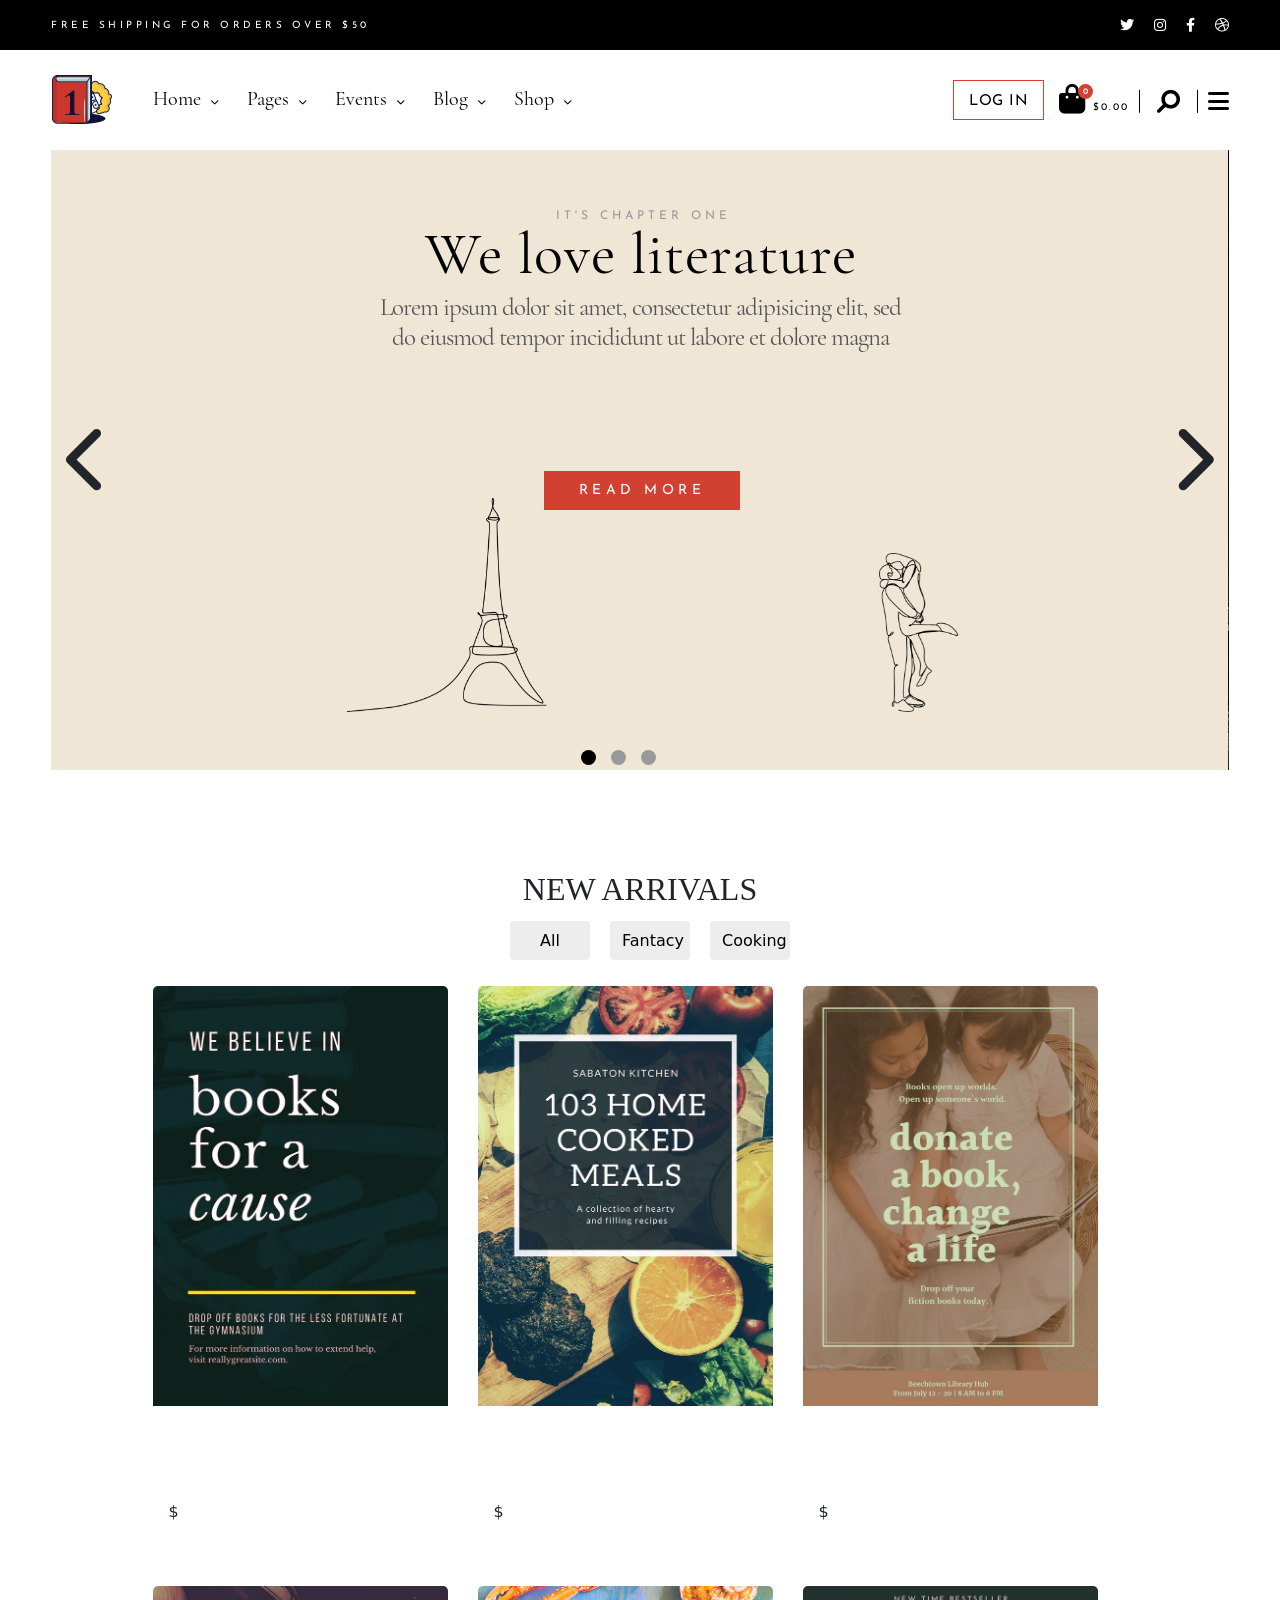
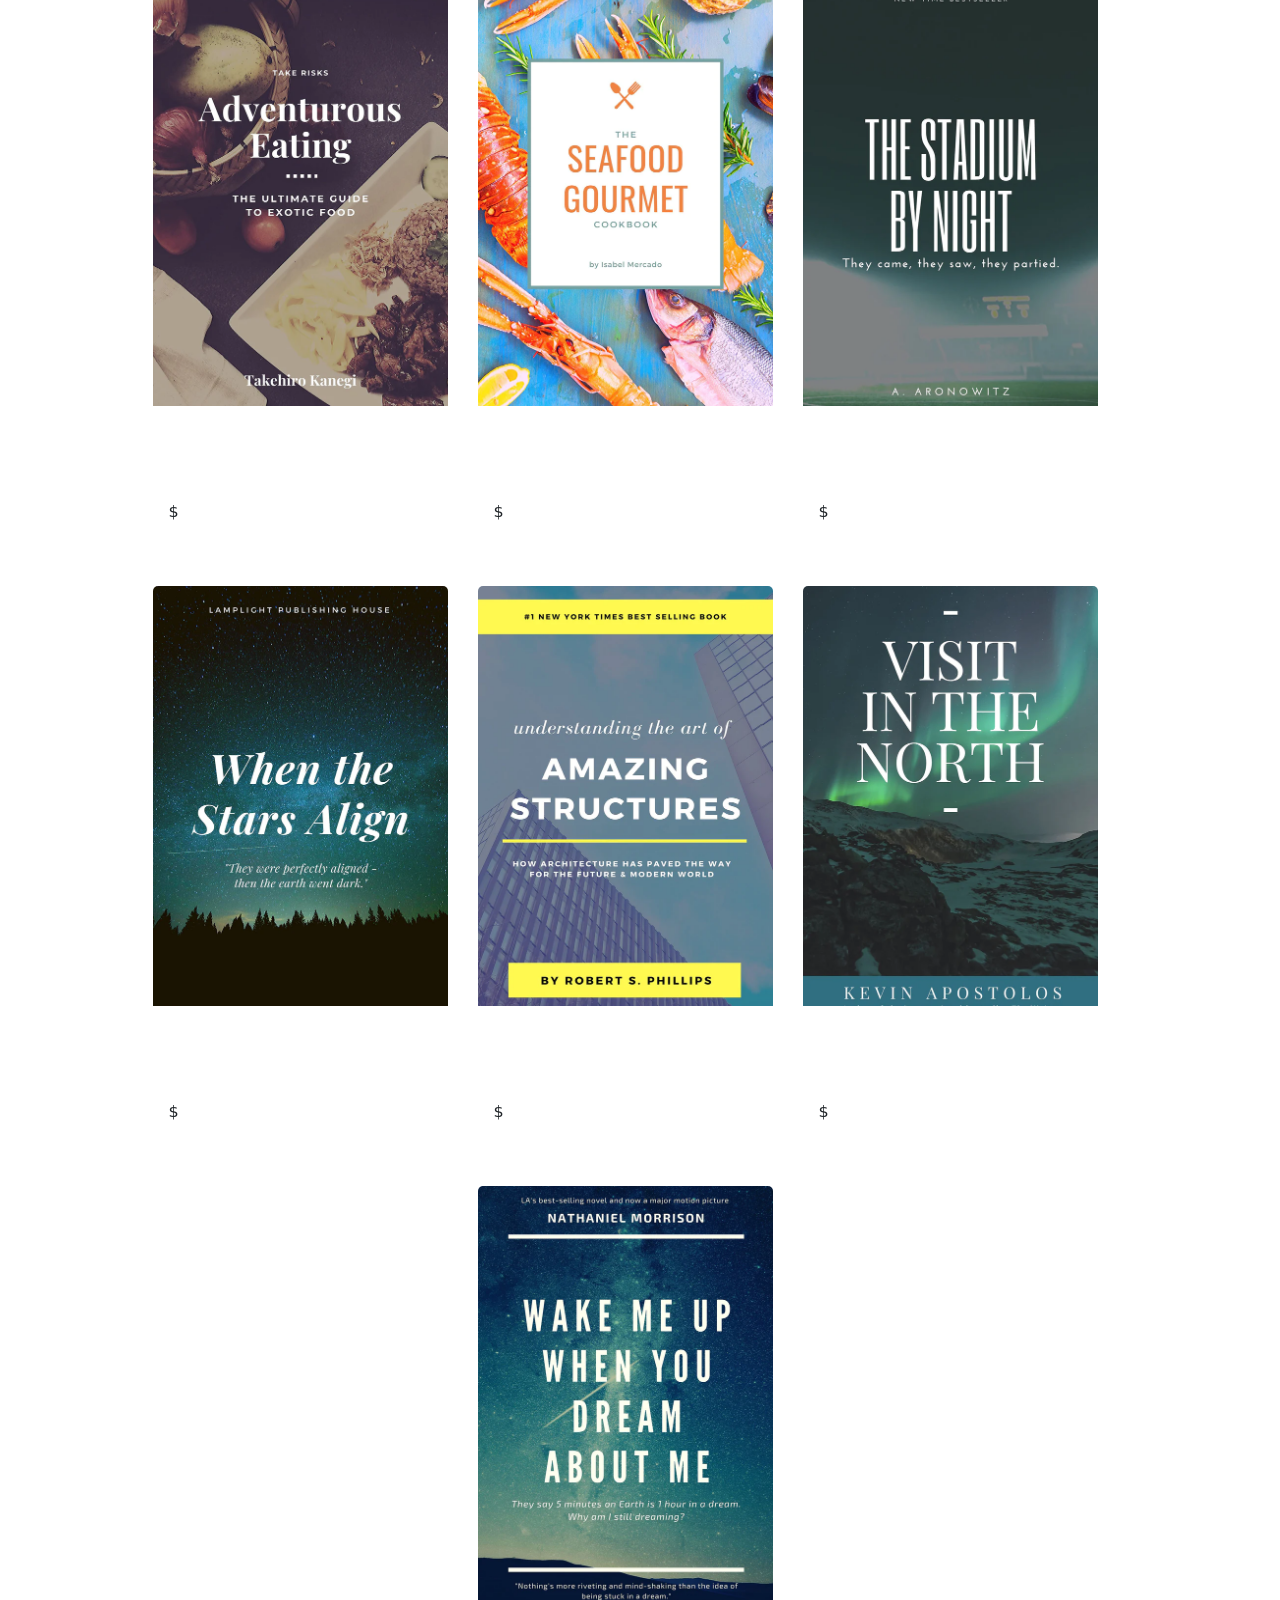
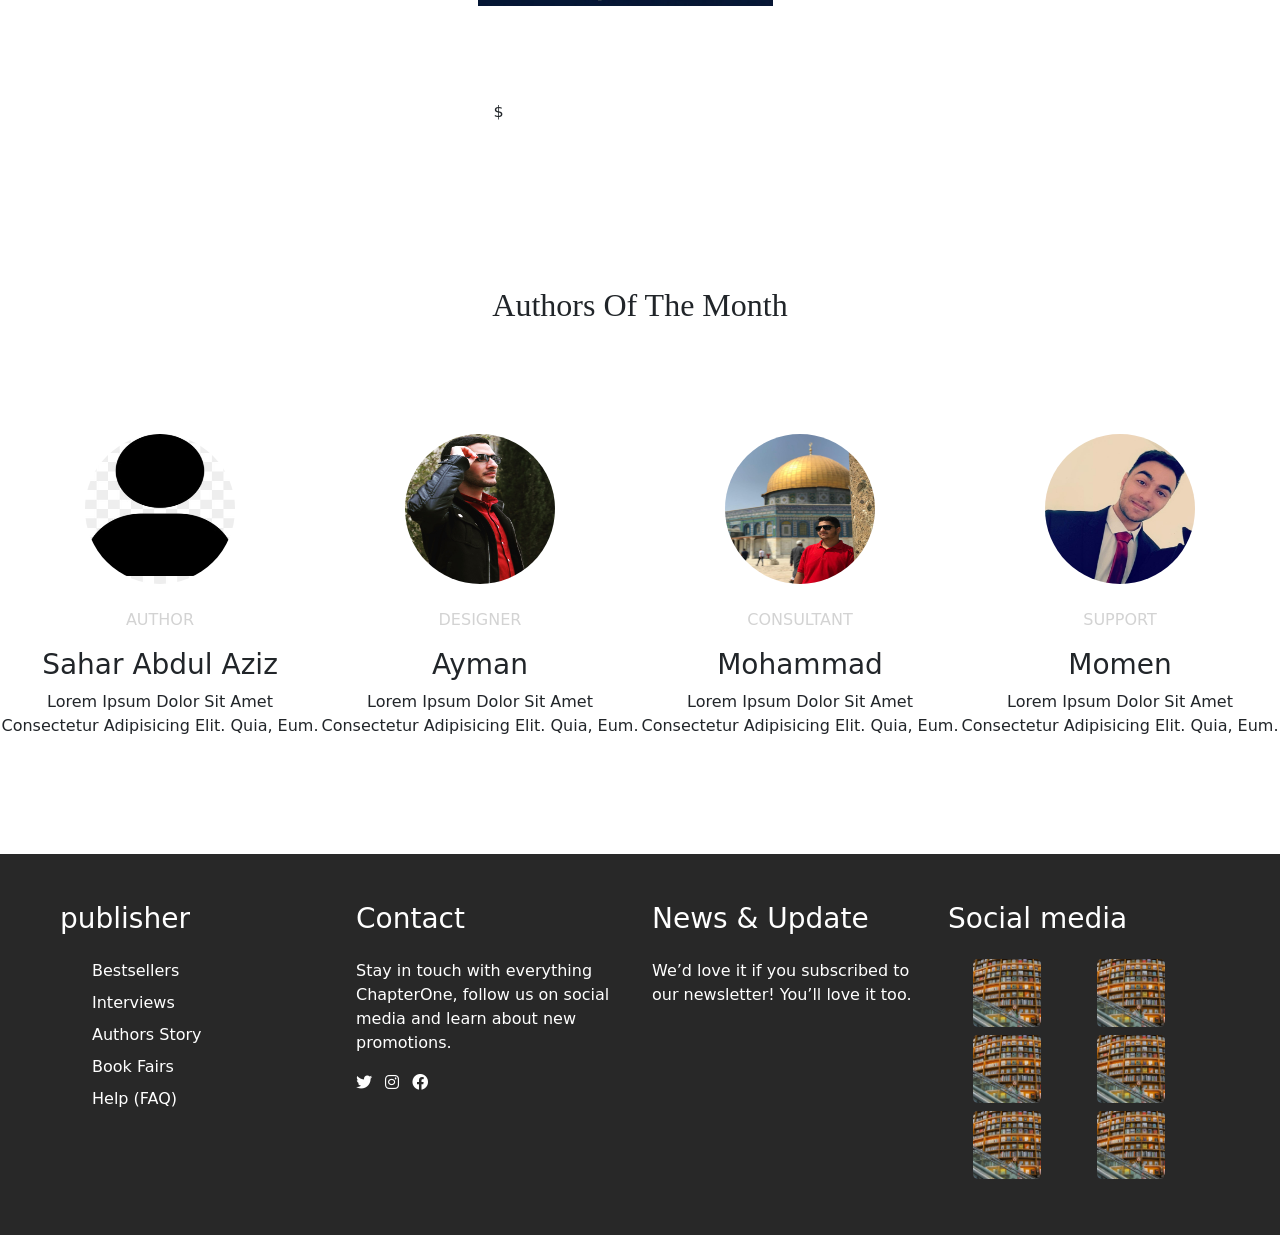
==== commit f5a49628: "fixed local storage, this the final project" ====
--- a/bookstore/index.htm
+++ b/bookstore/index.htm
@@ -539,7 +539,7 @@
                         <a class="nav-bar-list-item-link" href="#">home</a>
                         <div class="home-tab-second-navbar">
                             <ul class="dropdown-list">
-                                <li class="dropdown-list-item"><a class="dropdown-list-item-link" id="first-item-in-the-list" href="#">main home</a></li>
+                                <li class="dropdown-list-item"><a class="dropdown-list-item-link" id="first-item-in-the-list" href="index.htm">main home</a></li>
                                 <li class="dropdown-list-item"><a class="dropdown-list-item-link" href="#">bestselling author</a></li>
                                 <li class="dropdown-list-item"><a class="dropdown-list-item-link" href="#">audiobook home</a></li>
                                 <li class="dropdown-list-item"><a class="dropdown-list-item-link" href="#">childern's books</a></li>
@@ -638,9 +638,9 @@
                         <a class="nav-bar-list-item-link" href="#">admin</a>
                         <div class="admin-tab-second-navbar  rounded shadow">
                             <ul class="dropdown-list">
-                                <li class="dropdown-list-item"><a class="dropdown-list-item-link" href="#">books list</a></li>
-                                <li class="dropdown-list-item"><a class="dropdown-list-item-link" href="#">authors</a></li>
-                                <li class="dropdown-list-item"><a class="dropdown-list-item-link" href="#">add book</a></li>
+                                <li class="dropdown-list-item"><a class="dropdown-list-item-link" href="booksList.html">books list</a></li>
+                                <li class="dropdown-list-item"><a class="dropdown-list-item-link" href="authors.html">authors</a></li>
+                                <li class="dropdown-list-item"><a class="dropdown-list-item-link" href="addBook.html">add book</a></li>
                             </ul>
                         </div>
                     </li>
--- a/bookstore/assets/css/bookstore-Style.css
+++ b/bookstore/assets/css/bookstore-Style.css
@@ -34,6 +34,7 @@
 header{
     height: 100%;
     position: relative;
+    margin-bottom: 100px;
 }
 
 .darken{
--- a/bookstore/assets/css/books.style.css
+++ b/bookstore/assets/css/books.style.css
@@ -8,8 +8,6 @@
     text-align: center;
     text-transform: uppercase;
     font-family: Georgia, 'Times New Roman', Times, serif;
-    /* padding-bottom: 40px; */
-    /* margin-top: 7%; */
 }
 
 #arrivals {
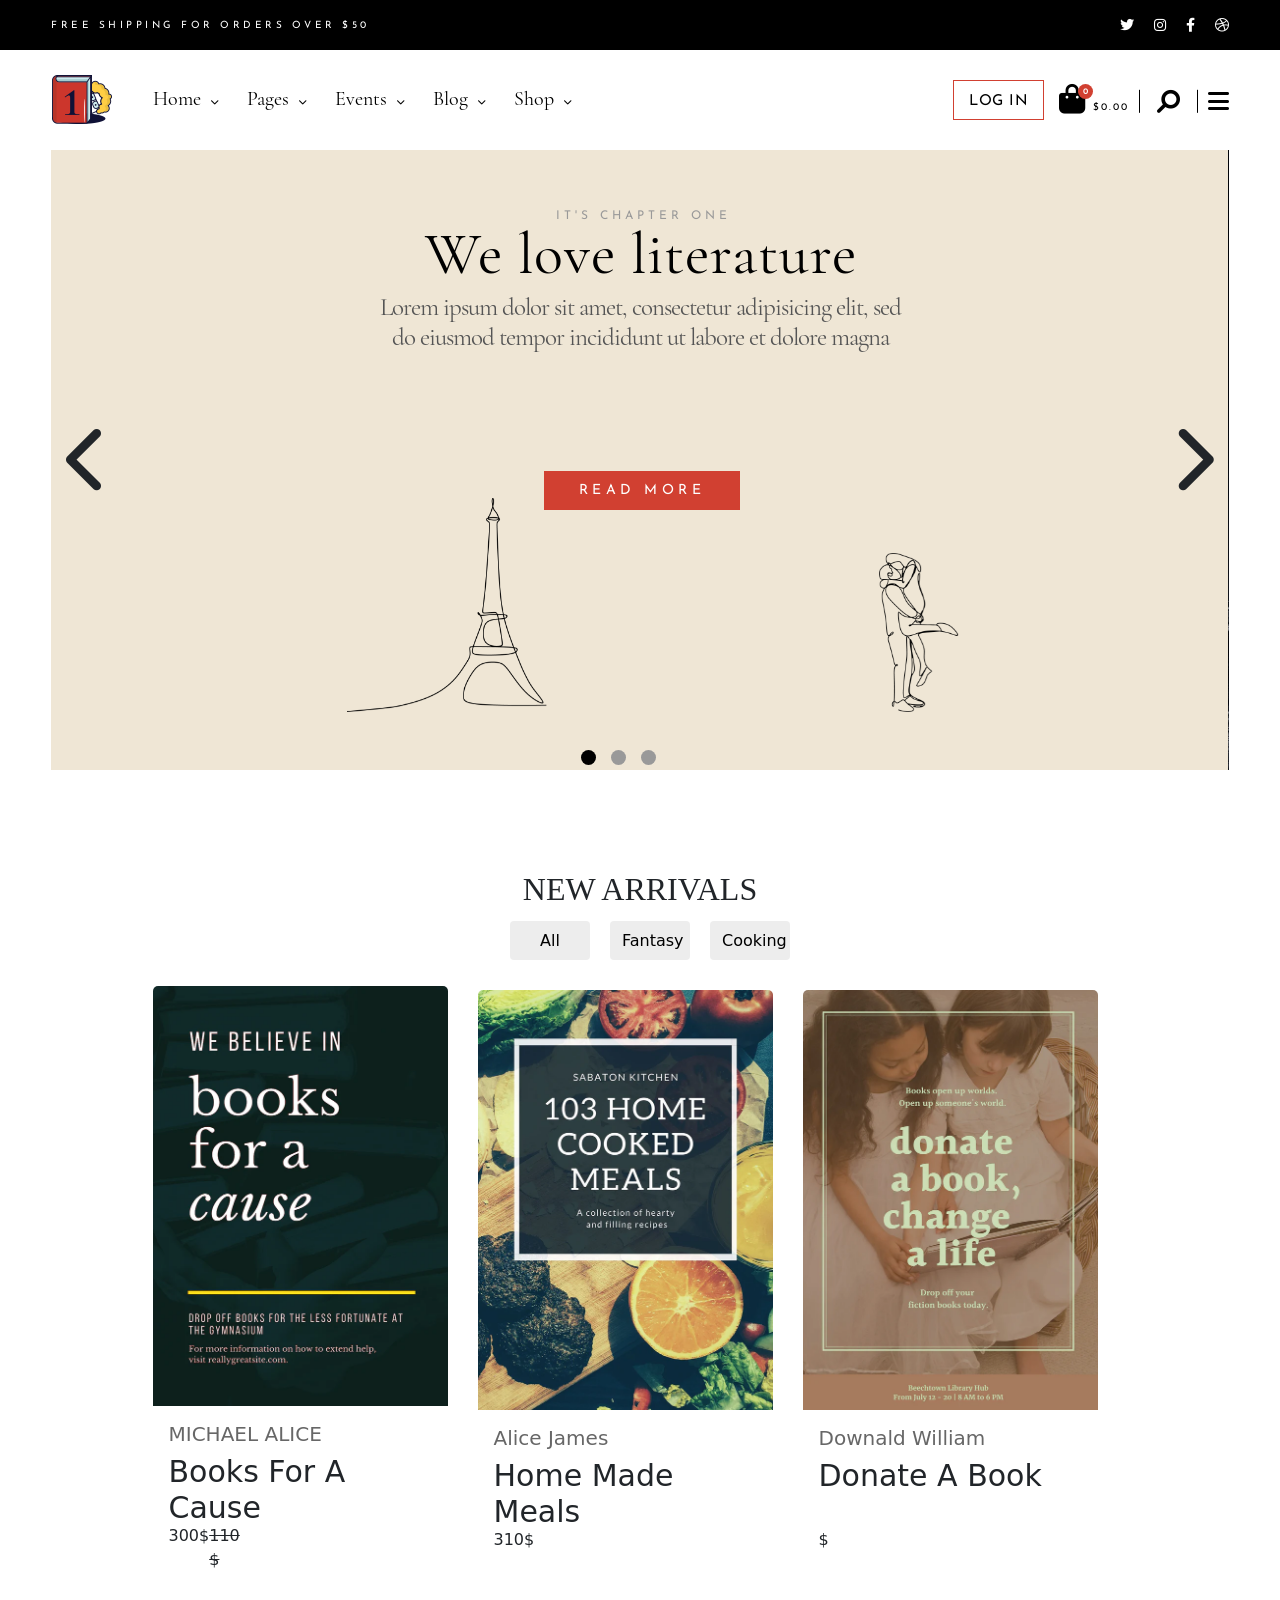
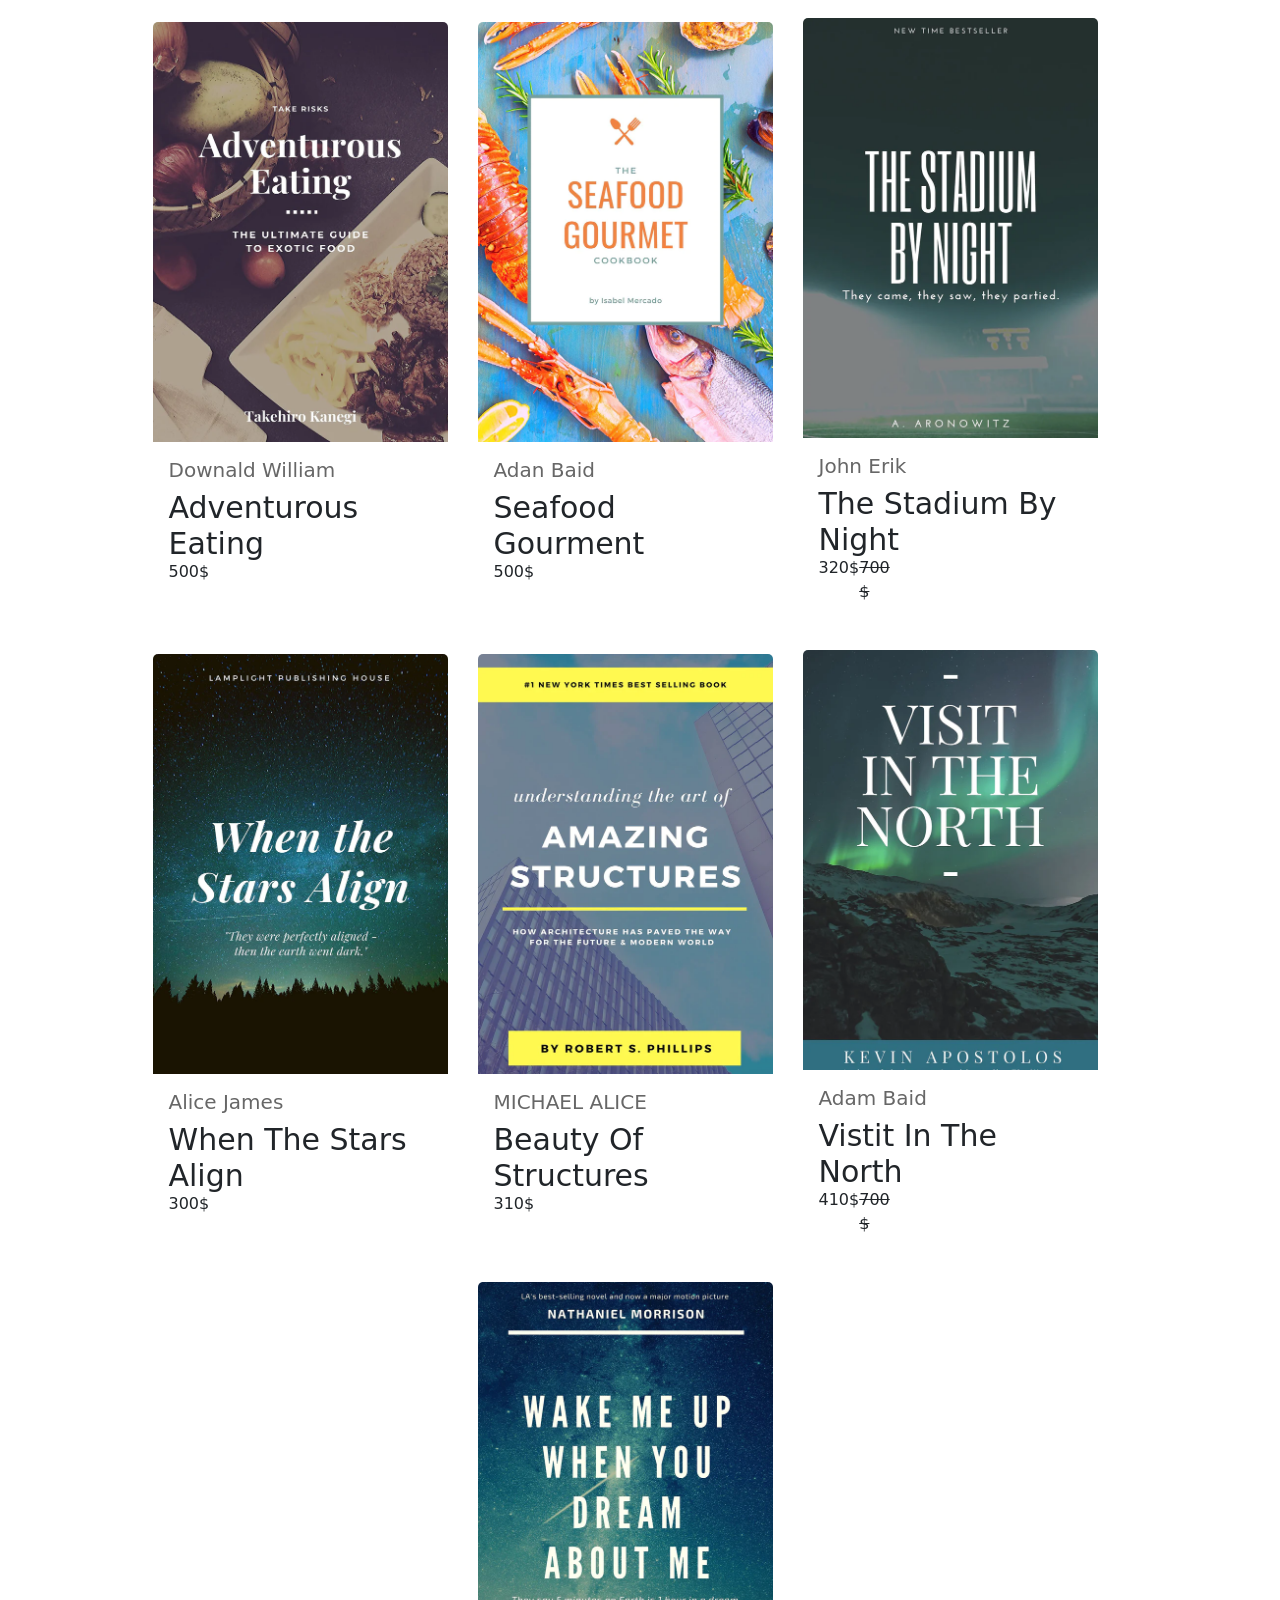
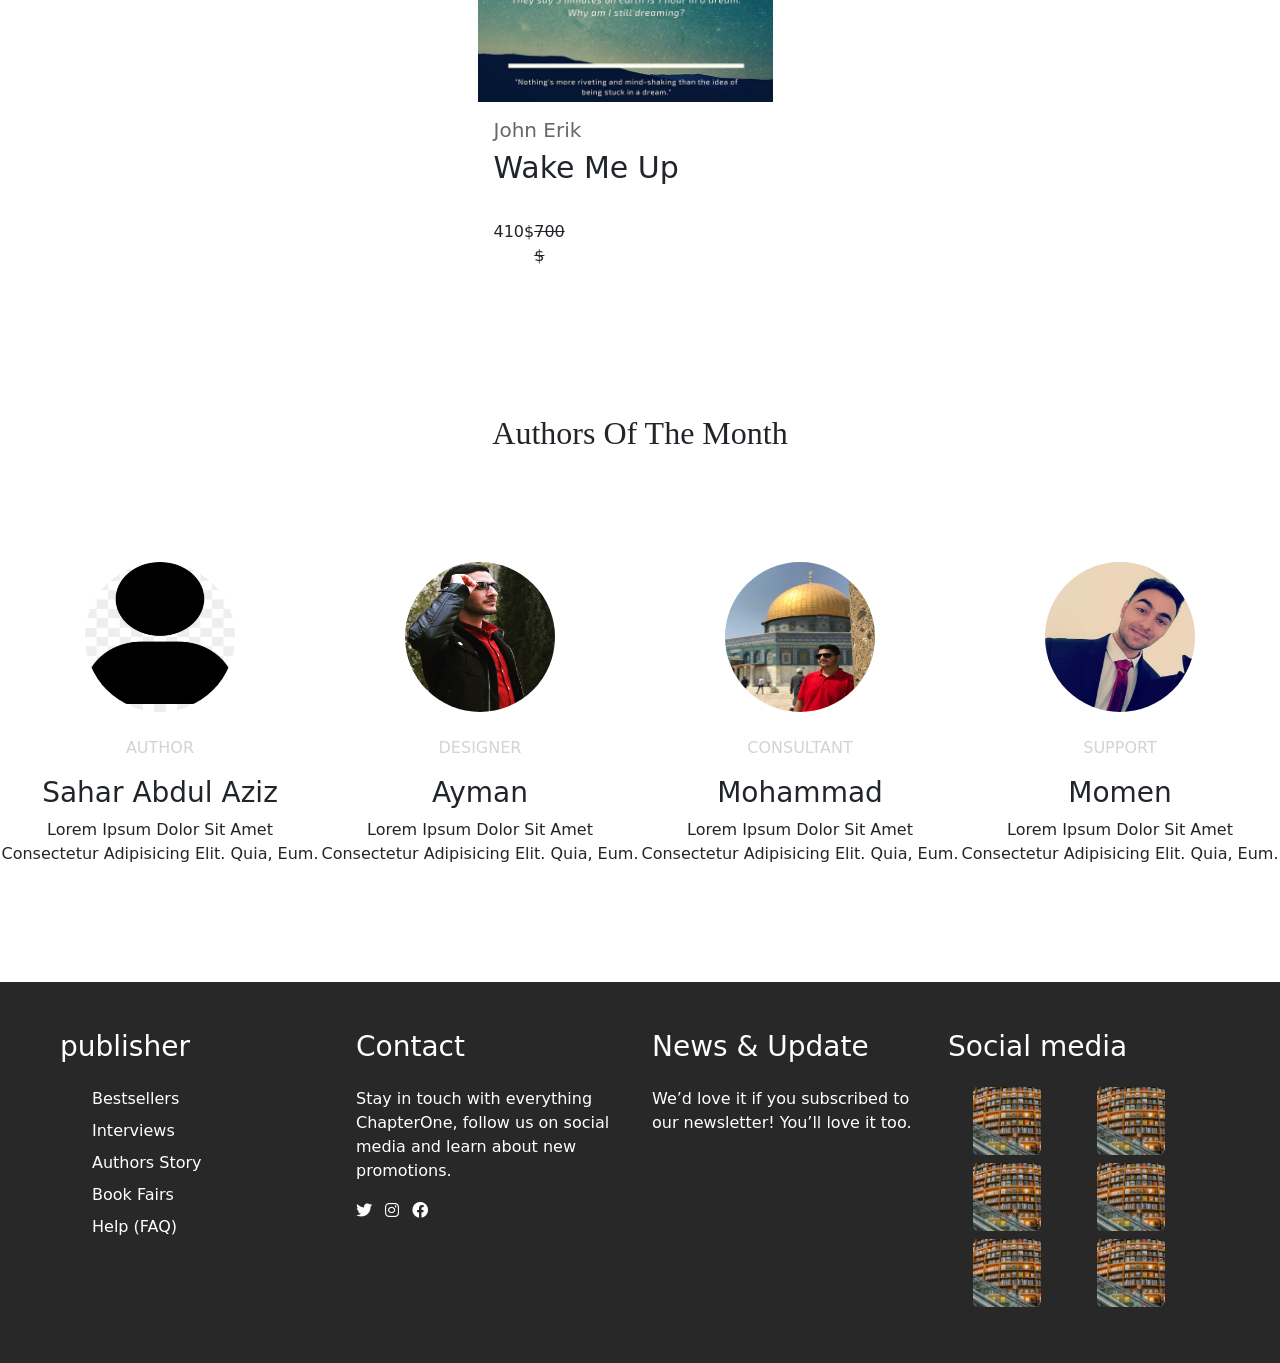
==== commit f5c2de78: "trying to fix authors style sheet not loading up only on github" ====
--- a/bookstore/index.htm
+++ b/bookstore/index.htm
@@ -8,8 +8,8 @@
     <title>Bookstore</title>
     <link rel="stylesheet" href="./assets/css/all.min.css">
     <link rel="stylesheet" href="./assets/css/bootstrap.min.css">
-    <link rel="stylesheet" href="./assets/css/bookstore-Style.css">
-    <link rel="stylesheet" href="./assets/css/style_responsive.css">
+    <link rel="stylesheet" href="./assets/css/bookstoreStyle.css">
+    <link rel="stylesheet" href="./assets/css/styleresponsive.css">
     <link rel="stylesheet" href="assets/css/authors.css">
     <!--Custom  Books css -->
     <link rel="stylesheet" href="./assets/css/books.style.css">
@@ -162,9 +162,9 @@
                                         <a class="tab-item-link" href="#">admin</a>
                                         <div class="admin-first-level-sublist-div shadow rounded">
                                             <ul class="admin-first-level-sublist-parent">
-                                                <li class="admin-first-level-sublist-item"><a class="admin-first-level-sublist-link" href="#">books list</a></li>
-                                                <li class="admin-first-level-sublist-item"><a class="admin-first-level-sublist-link" href="#">authors</a></li>
-                                                <li class="admin-first-level-sublist-item"><a class="admin-first-level-sublist-link" href="#">add book</a></li>
+                                                <li class="admin-first-level-sublist-item"><a class="admin-first-level-sublist-link" href="booksList.html">books list</a></li>
+                                                <li class="admin-first-level-sublist-item"><a class="admin-first-level-sublist-link" href="authors.html">authors</a></li>
+                                                <li class="admin-first-level-sublist-item"><a class="admin-first-level-sublist-link" href="addBook.html">add book</a></li>
                                             </ul>
                                         </div>
                                     </li>
@@ -382,7 +382,7 @@
         <h2>New Arrivals </h2>
         <div class="btns-container">
             <button type="button" id="all">All </button>
-            <button type="button" id="fantacy">Fantacy </button>
+            <button type="button" id="fantacy">Fantasy </button>
             <button type="button" id="cooking">Cooking</button>
 
         </div>
--- a/bookstore/assets/css/bookstoreStyle.css
+++ b/bookstore/assets/css/bookstoreStyle.css
@@ -0,0 +1,2052 @@
+/* GLOBAL///////////////////////////////////////////////////////////////////////////////////////////////////////////////////////////////////////////////////////////////// */
+*{
+    margin: 0;
+    padding: 0;
+    box-sizing: border-box; 
+}
+
+body{
+    height: 100%;
+}
+
+:root{
+    --maincolor:#d14031;
+    height: fit-content !important; 
+}
+
+@font-face {
+    font-family: Cormorant;
+    src: url(../../Local-Fonts/Cormorant/CormorantGaramond-Regular.ttf);
+}
+@font-face {
+    font-family: josfin;
+    src: url(../../Local-Fonts/static/JosefinSans-Regular.ttf);
+}
+
+a{
+    color: black;
+}
+
+
+/* END OF GLOBAL///////////////////////////////////////////////////////////////////////////////////////////////////////////////////////////////////////////////////////////// */
+
+
+header{
+    height: 100%;
+    position: relative;
+    margin-bottom: 100px;
+}
+
+.darken{
+    filter: brightness(0.5);
+}
+
+.dark-overlay{
+    background: rgb(255, 255, 255);
+    width: 100%;
+    height: 100%;
+    transition: all 0.5s ease-in-out;
+}
+
+.topBlackLayerContainer{
+    background-color: black;
+    height: 50px;
+    overflow: hidden;
+    padding: 0 4%;
+}
+
+.topBlackLayer{
+display: flex;
+align-items: center;
+justify-content: space-between;
+margin: 0;
+padding: 0;
+height: 100%;
+overflow: hidden;
+}
+
+.topBlackLayer div p{
+    font-size: 10px;
+    color: white;
+    font-family: josfin;
+    letter-spacing: 3.5px;
+    text-transform: uppercase;
+    margin: 0px 0px 0px 0px !important;
+}
+
+.top-icon{
+    color: white;
+    font-size: 14px;
+    padding-left: 15px;
+    transition: all .5s;
+}
+
+.top-icon:hover{
+    color: var(--maincolor);
+}
+/* NAV BAR SECTION////////////////////////////////////////////////////////////////////////////////////////////////////////////////////////////////////////////////////////////// */
+
+/* NAV BAR TABS///////////////////////////////////////////////////////////////////////////////////////////////////////////////////////////////////////////////////////////////// */
+
+.navbar-container{
+    display: flex;
+    padding: 0 4%;
+    margin: 0;
+    height: 100px;
+    align-items: center;
+    transition: all 0.5s ease-in-out;
+}
+
+.nav-bar-parent{
+    width: 100%;
+    align-items: center;
+}
+
+.brand-img-div{
+    width: 62px;
+    height: 50px;
+}
+
+.brand-img{
+    width: 100%;
+    height: 100%;
+}
+
+.nav-bar-list-items-div{
+display: flex;
+align-items: center;
+width: fit-content;
+}
+
+.nav-bar-list-parent{
+display: flex;
+flex-direction: row;
+list-style-type: none;
+margin: 0 !important;
+padding: 0 0 0 40px !important;
+}
+
+.nav-bar-list-item{
+    padding-right: 10px;
+    padding-bottom: 2px;
+    font-size: 20px;
+    font-family: Cormorant;
+    font-weight: 500;
+    text-transform: capitalize;
+    position: relative;
+}
+
+.nav-bar-list-item-link{
+    padding: 0 19px 0 0;
+    text-decoration: none;
+    color: black;
+    position: relative;
+}
+.nav-bar-list-item-link:hover{
+    color: var(--maincolor);
+}
+
+.nav-bar-list-item-link::after{
+    content:'\f078';
+    font: normal normal normal 8.5px/1 FontAwesome;
+    margin-left: 10px;
+}
+
+.login-btn-div{
+    width: fit-content;
+    margin-left:auto;
+}
+
+.login-btn{
+    border: 1px solid var(--maincolor);
+    background-color: transparent;
+    padding: 13px 15px 10px;
+    text-align: center;
+    font-size: 15px;
+    font-family: josfin;
+    text-transform: uppercase;
+    letter-spacing: 0.5px;
+    line-height: normal;
+    transition: all .6s ease-in-out;
+}
+
+.login-btn-div:hover .login-btn{
+    background-color: var(--maincolor);
+    color: white;
+}
+
+
+
+/* NAV BAR ICONS ///////////////////////////////////////////////////////////////////////////////////////////////////////////////////////////////////////////////////////////////// */
+
+.nav-bar-utilities-div{
+    margin-left: 15px; 
+    width: fit-content;
+}
+
+.nav-bar-utilities-parent{
+display: flex;
+flex-wrap: nowrap;
+flex-direction: row;
+}
+
+.icon-div{
+width: fit-content;
+height: fit-content;
+margin-top:auto;
+}
+
+.icon-div a{
+    height: fit-content;
+    width: fit-content;
+    color: black !important;
+    text-decoration: none !important;
+}
+
+.utility-icon{
+    color: black;
+    transition:all .7s;
+}
+
+.utility-icon:hover{
+    color: var(--maincolor);
+}
+
+/* SHOPPING BAG ICON//////////////////////////////////////////////////////////////////////////////////////////////////////////////// */
+
+.nav-bar-shopping-bag-icon{
+    width: fit-content;
+    height: fit-content;
+    position: relative;
+    padding-right: 10px;
+    font-size: 30px;
+    
+}
+
+.shopping-bag-counter{
+    font-family: josfin;
+    width: 15px;
+    height: 15px;
+    line-height: 16px;
+    text-align: center;
+    color: white;
+    font-size: 8px;
+    position: absolute;
+    background-color: var(--maincolor);
+    border-radius: 50%;
+    right: 46px;
+    top: 0px;
+}
+
+.nav-bar-shopping-bag-icon::after{
+    box-sizing: border-box;
+    letter-spacing: .2em;
+    content: "$0.00";
+    color: black;
+    font-family: josfin;
+    font-size: 10px;
+    font-weight: 400;
+    text-align: end;
+    transition:all .7s;
+}
+
+.nav-bar-shopping-bag-icon:hover::after{
+    cursor: pointer;
+    color: var(--maincolor);
+} 
+
+/* SEARCH ICON ///////////////////////////////////////////////////////////////////////////////////////////////////////////////////////////*/
+
+.nav-bar-search-icon{
+    transform: rotateY(180deg);
+    font-size: 23px;
+    color: black;
+    transition: all .7s;
+}
+
+.second-icon-div{
+    padding: 0 18px;
+    position: relative;
+}
+
+.second-icon-div::before{
+    content: '';
+    position: absolute;
+    top: 48%;
+    left: 0;
+    width: 1px;
+    background-color: black;
+    height: 23px;
+    transform: translateY(-53%);
+}
+
+.second-icon-div::after{
+    content: '';
+    position: absolute;
+    top: 48%;
+    right: 0;
+    width: 1px;
+    background-color: black;
+    height: 23px;
+    transform: translateY(-53%);
+}
+
+/* sidebar ICON ///////////////////////////////////////////////////////////////////////////////////////////////////////////////////////////*/
+
+.third-icon-div{
+    padding-left: 10px;
+}
+
+.nav-bar-menu-icon{
+    font-size: 24px;
+}
+
+/* SIDEBAR///////////////////////////////////////////////////////////////////////////////////////////////////////////////////////////////////////////////////// */
+
+.sidebar-parent{
+    white-space: nowrap;
+    z-index: 12;
+    position: fixed;
+    background-color:white;
+    width: 0px;
+    height:100vh;
+    top: 0px;
+    right: 0px;
+    transition: all .6s;
+    overflow: hidden;
+} 
+
+.sidebar-conttainer{
+    margin: auto;
+    margin-top: 54px;
+    width: 80%;
+    height: 100%;
+}
+
+/* sidebar close btn/////////////////////////////////////////////////////////////////////////////////////////////////////////////////////////////////////////////////// */
+
+.close-btn-sidebar-div{
+   position: absolute;
+   top: 10px;
+   right: 10px; 
+   text-align: end;
+   transition: all .6s;
+}
+
+.close-btn-sidebar-div:hover{
+    cursor: pointer;
+    color: var(--maincolor);
+}
+
+.close-icon{
+    font-size: 30px;
+}
+
+/* sidebar img///////////////////////////////////////////////////////////////////////////////////////////////////////////////////////////////////////////////////////// */
+
+.sidebar-img-div{
+    display: inline-block;
+    width: fit-content;
+    margin-bottom: 10px;
+}
+.sidebar-img{
+    width: 65px;
+    height: 55px;
+}
+
+/* side bar contact info and links////////////////////////////////////////////////////////////////////////////////////////////////////////////////////////////////// */
+
+.side-bar-links{
+    margin-top: 96px;
+    display: flex;
+    flex-direction: row;
+    flex-wrap: wrap;
+    margin-bottom: 77px;
+}
+
+.side-bar-icon-parent{
+    font-size: 19px;
+    text-decoration: none;
+    color: black;
+    font-family: Cormorant;
+    width: 100%;
+    font-weight: 400;
+    font-style: normal;
+    transition: all .7s;
+}
+
+.side-bar-icon-parent:hover{
+    color: var(--maincolor);
+}
+
+.side-bar-icon{
+    margin-bottom: 10px;
+    margin-right: 18px;
+    font-size: 15px;
+}
+
+/* side bar form///////////////////////////////////////////////////////////////////////////////////////////////////////////////////////////////////////////////// */
+
+.side-bar-form{
+    margin-bottom: 23px;
+    display: flex;
+    flex-wrap: wrap;
+    flex-direction: row;
+}
+
+.side-bar-email{
+    outline: 0;
+    text-transform: capitalize;
+    line-height: 24px;
+    box-sizing: border-box;
+    color: black;
+    background-color: transparent;
+    border: 1px solid #e1e1e1;
+    border-radius: 0;
+    letter-spacing: .07em;
+    font-weight: 600;
+    font-family: Cormorant;
+    font-size: 17px;
+    margin: 0 0 25px;
+    padding: 12px 19px;
+    width: 100%;
+    margin-bottom: 25px;
+}
+
+.side-bar-email::placeholder{
+    font-weight: 300;
+    color: #999;
+}
+
+.side-bar-subscribe{
+    color: #fff;
+    border: 1px solid transparent;
+    font-family: josfin;
+    font-size: 13px;
+    text-transform: uppercase;
+    font-weight: 400;
+    letter-spacing: .35em;
+    vertical-align: middle;
+    box-sizing: border-box;
+    line-height: 34px;
+    padding: 12px 21px 10px 26px;
+    text-align: center;
+    width: 100%;
+    background-color: var(--maincolor);
+    transition: color .2s ease-in-out,background-color .2s ease-in-out,border-color .2s ease-in-out;
+}
+
+.side-bar-subscribe:hover{
+    cursor: pointer;
+    border-color: #ad362a;
+    background-color: #ad362a;
+    color: #fff!important;
+
+}
+
+/* sidebar bottom icons///////////////////////////////////////////////////////////////////////////////////////////////////////////////////////////////////////// */
+
+.sidebar-bottom-icons{
+    box-sizing: border-box;
+    font-size: 14px;
+    padding-right: 16px; 
+    color: black;
+    transition: all .7s;
+    margin-bottom: 23px;
+}
+
+.sidebar-bottom-icons:hover{
+    color: var(--maincolor);
+}
+
+.side-bar-bottom-para-parent{
+    display: block;
+    font-size: 18px;
+}
+
+
+/* drop down tabs///////////////////////////////////////////////////////////////////////////////////////////////////////////////////////////// */
+
+.dropdown-list{
+    padding-left: 0;
+    list-style-type: none;
+    margin-top: 0px;
+}
+
+.dropdown-list-item{
+    margin: 9px 30px;
+    line-height: normal;
+    margin-bottom: 0;
+}
+
+.dropdown-list-item-link{
+    font-family: josfin;
+    letter-spacing: .35em;
+    font-size: 11px;
+    text-transform: uppercase;
+    text-decoration: none;
+    color: black;
+    transition: all .7s;
+} 
+
+.dropdown-list-item:hover .dropdown-list-item-link{
+    color: var(--maincolor);
+}
+
+.dropdown-list-item-link:hover{
+    color: var(--maincolor);
+}
+
+/* home-tab dropdown//////////////////////////////////////////////////////////////////////////////////////////////////////////// */
+
+.home-tab{
+    z-index: 10;
+    background-color: white;
+    top: 65px;
+    left: -29px;
+    width: 289px;
+    height: 0px;
+    position: absolute;
+    overflow: hidden;
+    opacity: 0;
+    transition: opacity .3s, height .3s;
+}
+
+.nav-bar-list-item:hover .home-tab{
+    opacity: 1;
+    height: 248px;
+} 
+
+.home-tab-second-navbar{
+    z-index: 10;
+    background-color: white;
+    top: 49px;
+    left: -29px;
+    width: 289px;
+    height: 0px;
+    position: absolute;
+    overflow: hidden;
+    opacity: 0;
+    transition: opacity .3s,height .3s;
+}
+
+.nav-bar-list-item:hover .home-tab-second-navbar{
+    opacity: 1;
+    height: 248px;
+}
+
+
+#first-item-in-the-list{
+    color: var(--maincolor);
+}
+
+/* pages-tab dropdown//////////////////////////////////////////////////////////////////////////////////////////////////////////////////////////////////////////////////////// */
+
+.pages-tab{
+    z-index: 10;
+    background-color: white;
+    top: 65px;
+    left: -29px;
+    width: 221px;
+    height: 0px;
+    position: absolute;
+    overflow: hidden;
+    opacity: 0;
+    transition: opacity .3s, height .3s;
+}
+
+.nav-bar-list-item:hover .pages-tab{
+
+    opacity: 1;
+    height: 350px;
+} 
+
+.pages-tab-second-navbar{
+    z-index: 10;
+    background-color: white;
+    top: 49px;
+    left: -29px;
+    width: 221px;
+    height: 0px;
+    position: absolute;
+    overflow: hidden;
+    opacity: 0;
+    transition: opacity .3s, height .3s;
+}
+
+.nav-bar-list-item:hover .pages-tab-second-navbar{
+    opacity: 1;
+    height: 350px;
+}
+
+/* events-tab dropdown///////////////////////////////////////////////////////////////////////////////////////////////////////////////////////////////////////////////////// */
+
+.events-tab{
+    z-index: 10;
+    background-color: white;
+    top: 65px;
+    left: -29px;
+    width: 195px;
+    height: 0px;
+    position: absolute;
+    overflow: hidden;
+    opacity: 0;
+    transition: opacity .3s, border .5s, height .3s;
+}
+
+.nav-bar-list-item:hover .events-tab{
+    opacity: 1;
+    height: 85px;
+} 
+
+.events-tab-second-navbar{
+    z-index: 10;
+    background-color: white;
+    top: 49px;
+    left: -29px;
+    width: 195px;
+    height: 0px;
+    position: absolute;
+    overflow: hidden;
+    opacity: 0;
+    transition: opacity .3s, height .3s;
+}
+
+.nav-bar-list-item:hover .events-tab-second-navbar{
+    opacity: 1;
+    height: 85px;
+}
+
+/* blog-tab dropdown///////////////////////////////////////////////////////////////////////////////////////////////////////////////////////////////////////////////////////// */
+
+.blog-overlay{
+    z-index: 10;
+    top: 65px;
+    left: -29px;
+    width: 367px;
+    height: 0px;
+    position: absolute;
+    overflow: hidden;
+    opacity: 0;
+    transition: opacity .7s, height .9s;
+}
+
+.nav-bar-list-item:hover .blog-overlay{
+    opacity: 1;
+    height: 335px;
+} 
+
+.blog-overlay-second-navbar{
+    z-index: 10;
+    top: 49px;
+    left: -29px;
+    width: 367px;
+    height: 0px;
+    position: absolute;
+    overflow: hidden;
+    opacity: 0;
+    transition: opacity .7s, height .9s;
+}
+
+.nav-bar-list-item:hover .blog-overlay-second-navbar{
+    opacity: 1;
+    height: 335px;
+}
+
+.dropdown-blog-items{
+    background-color: white;
+    padding-left: 0;
+    list-style-type: none;
+    margin-top: -10px;
+    width: 206px;
+    height: 159px;
+}
+
+.dropdown-blog-item{
+    margin: 9px 30px;
+    line-height: normal;
+    margin-bottom: 0;
+}
+
+.dropdown-item-sublist-a{
+    color: black;
+    font-family: josfin;
+    letter-spacing: .35em;
+    font-size: 11px;
+    text-transform: uppercase;
+    text-decoration: none;
+    transition: all .7s;
+}
+
+/* blog tab sublist//////////////////////////////////////////////////////////////////////////////////////////////////////////////////////////////////////////// */
+
+.sublist-hvr{
+    width: 286px;
+    padding: 6px 30px;
+}
+
+.sublist-hvr::after{
+    margin-left: 22px;
+    content: "\f105";
+    font: normal normal normal 9px/1 FontAwesome;
+    transition: all .7s;
+}
+
+.sublist-hvr:hover::after{
+    cursor: pointer;
+    color: var(--maincolor);
+}
+
+.sublist-dropdown-parent{
+    background-color: white;
+    overflow: hidden;
+    position: absolute;
+    top: 94px;
+    left: 205px;
+    width: 0px;
+    height: 230px;
+    list-style-type: none;
+    padding: 0 0 0 15px;
+    opacity: 0;
+    transition: width .3s, opacity .4s;
+}
+
+.sublist-hvr:hover .sublist-dropdown-parent{
+    width: 161px;
+    opacity: 1; 
+    transition-duration: 1s;
+}
+
+.sublist-dropdown-item{
+    width:285px;
+    height: 30px;
+    margin: 1px;
+}
+
+.sublist-dropdown-item-a{
+    font-family: josfin;
+    letter-spacing: .35em;
+    font-size: 11px;
+    text-transform: uppercase;
+    text-decoration: none;
+    transition: all .7s;
+}
+
+.sublist-hvr:hover .dropdown-item-sublist-a{
+    color: var(--maincolor);
+}
+
+.sublist-dropdown-item-a:hover{
+    color: var(--maincolor);
+}
+
+/* shop-tab dropdown/////////////////////////////////////////////////////////////////////////////////////////////////////////////////////////////////////////// */
+
+.shop-overlay{
+    z-index: 10;
+    overflow: hidden;
+    width: 415px;
+    height: 0px;
+    position: absolute;
+    top: 65px;
+    left: -12px;
+    opacity: 0;
+    transition: opacity .5s, height .7s;
+}
+
+.nav-bar-list-item:hover .shop-overlay{
+    opacity: 1;
+    height: 357px;
+}
+
+.shop-overlay-second-navbar{
+    z-index: 10;
+    overflow: hidden;
+    width: 415px;
+    height: 0px;
+    position: absolute;
+    top: 49px;
+    left: -12px;
+    opacity: 0;
+    transition: opacity .5s, height .7s;
+}
+
+.nav-bar-list-item:hover .shop-overlay-second-navbar{
+    opacity: 1;
+    height: 357px;
+}
+
+.shop-items-parent{
+    background-color: white;
+    padding-left: 15px;
+    list-style-type: none;
+    margin-top: -10px;
+    width: 225px;
+    height: 171px;
+}
+
+.shop-item{
+    margin-top: 9px;
+}
+
+
+.shop-item-a{
+    font-family: josfin;
+    letter-spacing: .35em;
+    font-size: 11px;
+    text-transform: uppercase;
+    text-decoration: none;
+    transition: all .7s;
+}
+
+.shop-item-a:hover{
+        color: var(--maincolor);
+}
+    
+.shop-item-product-singles-arrow-hvr::after{
+        margin-left: 16px; 
+        content: "\f105";
+        font: normal normal normal 11px/1 FontAwesome;
+        transition: all .7s; 
+}
+
+.shop-item-product-singles-arrow-hvr:hover .shop-item-a{
+    color: var(--maincolor);
+    cursor: pointer;
+}
+
+.shop-item-product-singles-arrow-hvr:hover{
+    cursor: pointer;
+    color: var(--maincolor);
+}
+
+.shop-item-layouts-arrow-hvr::after{
+    margin-left: 101px; 
+    content: "\f105";
+    font: normal normal normal 11px/1 FontAwesome;
+}
+
+.shop-item-layouts-arrow-hvr:hover{
+    cursor: pointer;
+    color: var(--maincolor);
+}
+.shop-item-layouts-arrow-hvr:hover .shop-item-a{
+    color: var(--maincolor);
+    cursor: pointer;
+}
+
+.shop-item-pages-arrow-hvr::after{
+    margin-left: 124px; 
+    content: "\f105";
+    font: normal normal normal 11px/1 FontAwesome;
+}
+
+.shop-item-pages-arrow-hvr:hover{
+    cursor: pointer;
+    color: var(--maincolor);
+}
+
+.shop-item-pages-arrow-hvr:hover .shop-item-a{
+    cursor: pointer;
+    color: var(--maincolor);
+}
+
+/* SHOP TAB PRODUCTS SINGLES SUBLIST ///////////////////////////////////////////////////////////////////////////////////////////////////////////////////*/
+
+.products-sublist-parent{
+        background-color: white;
+        overflow: hidden;
+        position: absolute;
+        top: 38px;
+        left: 224px;
+        width: 0px;
+        height: 249px;
+        list-style-type: none;
+        padding: 0 0 0 15px;
+        opacity: 0;
+        transition: width .5s, opacity .6s;  
+}
+
+.shop-item-product-singles-arrow-hvr:hover .products-sublist-parent{
+        width: 178px;
+        opacity: 1; 
+        transition-duration: 1s;
+} 
+
+.products-sublist-item{
+        width: 285px;
+        height: 31px;
+}
+
+.products-sublist-item-a{
+        font-family:josfin;
+        font-size: 11px; 
+        line-height: 18px;
+        letter-spacing: .35em;
+        text-decoration: none;
+        text-transform: uppercase;
+        transition: all .7s;
+}
+
+.products-sublist-item-a:hover{
+        color: var(--maincolor);
+}
+
+/* SHOP TAB LAYOUTS SUBLIST //////////////////////////////////////////////////////////////////////////////////////////////////////////////////////////////*/
+
+.layouts-sublist-parent{
+        background-color: white;
+        overflow: hidden;
+        position: absolute;
+        top: 76px;
+        left: 224px;
+        width: 0px;
+        height: 204px;
+        list-style-type: none;
+        padding: 0 0 0 15px;
+        opacity: 0;
+        transition: width .5s, opacity .6s;
+}
+
+.shop-item-layouts-arrow-hvr:hover .layouts-sublist-parent{
+        width: 190px;
+        opacity: 1; 
+        transition-duration: 1s;
+} 
+
+.layouts-sublist-item{
+        width: 285px;
+        height: 31px;
+    }
+
+.layouts-sublist-item-a{
+        font-family:josfin;
+        font-size: 11px; 
+        line-height: 18px;
+        letter-spacing: .35em;
+        text-decoration: none;
+        text-transform: uppercase;
+        transition: all .7s;
+}
+
+.layouts-sublist-item-a:hover{
+        color: var(--maincolor);
+}
+    
+/* SHOP TAB PAGES SUBLIST ///////////////////////////////////////////////////////////////////////////////////////////////////////////////////////*/
+
+.pages-sublist-parent{
+        background-color: white;
+        overflow: hidden;
+        position: absolute;
+        top: 116px;
+        left: 224px;
+        width: 0px;
+        height: 104px;
+        list-style-type: none;
+        padding: 0 0 0 15px;
+        opacity: 0;
+        transition: width .5s, opacity .6s;
+}
+
+.shop-item-pages-arrow-hvr:hover .pages-sublist-parent{
+        width: 149px;
+        opacity: 1; 
+        transition-duration: 1s;
+} 
+
+.pages-sublist-item{
+        width: 285px;
+        height: 31px;
+}
+
+.pages-sublist-item-a{
+        font-family:josfin;
+        font-size: 11px; 
+        line-height: 18px;
+        letter-spacing: .35em;
+        text-decoration: none;
+        text-transform: uppercase;
+        color: black;
+        transition: all .7s;
+}
+
+.pages-sublist-item-a:hover{
+        color: var(--maincolor);
+}
+
+.nav-bar-list-parent .nav-bar-list-item:last-child{
+    padding: 0 5px;
+    background-color: black;
+}
+
+.nav-bar-list-parent .nav-bar-list-item:last-child:hover{
+    background-color: var(--maincolor);
+}
+
+.nav-bar-list-parent .nav-bar-list-item:last-child .nav-bar-list-item-link{
+    padding: 0;
+    color: white;
+}
+
+.nav-bar-list-parent .nav-bar-list-item:last-child:hover .nav-bar-list-item-link{
+    color: white;
+}
+
+.admin-tab{
+    z-index: 10;
+    background-color: white;
+    top: 65px;
+    left: -29px;
+    width: 228px;
+    height: 0px;
+    position: absolute;
+    overflow: hidden;
+    opacity: 0;
+    transition: opacity .3s, height .3s;
+}
+
+.nav-bar-list-item:hover .admin-tab{
+    opacity: 1;
+    height: 117px;
+}
+
+.admin-tab-second-navbar{
+    z-index: 10;
+    background-color: white;
+    top: 49px;
+    left: -29px;
+    width: 228px;
+    height: 0px;
+    position: absolute;
+    overflow: hidden;
+    opacity: 0;
+    transition: opacity .3s, height .3s;
+}
+
+.nav-bar-list-item:hover .admin-tab-second-navbar{
+    opacity: 1;
+    height: 117px;
+}
+
+/* END OF NAV BAR/////////////////////////////////////////////////////////////////////////////////////////////////////////////////////////////////////////////////////////////// */
+
+
+/* SECOND NAV BAR//////////////////////////////////////////////////////////////////////////////////////////////////////////////////////////////////////////////// */
+
+.second-navbar-container{ 
+    background-color: white;
+    display: flex;
+    padding: 0 75px;
+    margin: 0;
+    height: 69px;
+    align-items: center;
+    transition: all 0.8s ease-in-out;
+    position: fixed;
+    top: 0;
+    z-index: 12;
+    transform: translateY(-69px); 
+}
+
+.second-icon-div-2nd-navbar{
+    padding: 0 18px;
+    position: relative;
+}
+
+.second-icon-div-2nd-navbar::after{
+    content: '';
+    position: absolute;
+    top: 48%;
+    right: 0;
+    width: 1px;
+    background-color: black;
+    height: 23px;
+    transform: translateY(-53%);
+}
+ 
+/* carousel slider//////////////////////////////////////////////////////////////////////////////////////////////////////////////////////////////////////// */
+
+/* adam wolf content/////////////////////////////////////////////////////////////////////////////////////////////////////////////////////////////////////  */
+
+.carousel-slider-container{
+    padding: 0 4%;
+    margin: 0;
+    width: 100%;
+    height: 620px;
+    overflow: hidden;
+}
+
+.carousel-slider-parent{
+    width: 100%;
+    height: 100%;
+    background: rgb(239, 230, 213);
+    overflow: hidden;
+    position: relative;
+}
+
+.carosusel-right-arrow{
+    position: absolute;
+    top: 275px;
+    right: 15px;
+    z-index: 9;
+    font-size: 70px;
+    transition: all ease-in-out .5s;
+}
+
+
+.carosusel-right-arrow:hover{
+    transform: translateX(14px);
+    cursor: pointer;
+}
+
+
+.carosusel-left-arrow{
+    position: absolute;
+    top: 275px;
+    left: 15px;
+    z-index: 9;
+    font-size: 70px;
+    transition: all ease-in-out .5s;
+}
+
+.carosusel-left-arrow:hover{
+    transform: translateX(-14px);
+    cursor: pointer;
+}
+
+.carousel-bullet-keys-div{
+    display: flex;
+    width: fit-content;
+    flex-direction: row;
+    position: absolute;
+    bottom: 5px;
+    left: 45%;
+    z-index: 8;
+    color: white;
+}
+.carousel-bullet-key{
+    width: 15px;
+    height: 15px;
+    border-radius: 50%;
+    /* background-color: white; */
+    background-color: rgb(153, 153, 153); 
+    margin: 0 15px 0 0;
+}
+
+.carousel-bullet-key:hover{
+    cursor: pointer;
+}
+
+.images-container{
+    display: flex;
+    width: 100%;
+    height: 100%;
+    /* transform:translate(-1751px, 0);  */
+    
+}
+
+.IMAGINE-CLONE{
+    overflow: auto;
+    width: 100%;
+    height: 100%;
+}
+
+.ADAMWOLF-CLONE{
+overflow: hidden;
+width: 100%;
+height: 100%;
+}
+
+
+/* CAROUSEL IMAGES ////////////////////////////////////////////////////////////////////////////////////////////////////////////////////////////////////// */
+
+
+.adam-wolf-img-parent{
+    width: 100%;
+    height: 100%;
+    /* display: none;   */
+    overflow: hidden;
+}
+
+.adam-wolf-inner-container{
+    position: relative;
+    width: 100%;
+    height: 100%;
+}
+
+.adam-wolf-img-div{
+    position: absolute;
+    top: 62px;
+    right: -84px;  
+    opacity: 0;
+}
+
+.adam-wolf-img-div-animation{
+    animation-name: adam-wolf-img-div-pan-up; 
+    animation-iteration-count: 1;
+    animation-fill-mode: forwards;
+    animation-duration: 1s;
+}
+
+
+@keyframes adam-wolf-img-div-pan-up {
+    0%{
+        top: 162px;
+    }
+
+    100%{
+        opacity: 1;
+        top: 62px;
+    }
+} 
+
+.red-circle-div{
+    position: absolute;
+    top: 119px;
+    right: 193px;
+    opacity: 0;
+    /* animation-name:red-circle-div-fade-in;   */
+}
+
+.red-circle-div-animation{
+    animation-name: red-circle-div-fade-in; 
+    animation-iteration-count: 1;
+    animation-fill-mode: forwards;
+    animation-duration: 1s;
+    animation-delay: .8s;
+}
+
+@keyframes red-circle-div-fade-in {
+    0%{
+        transform: scale(.7);
+    }
+    100%{
+        opacity: 1;
+        transform: scale(1);
+    }
+}
+
+.love-img-div{
+    position: absolute;
+    bottom: 85px;
+    right: 100px;
+    opacity: 0;
+}
+
+.love-img-div-animation{
+    animation-name: love-img-div-fade-in; 
+    animation-iteration-count: 1;
+    animation-fill-mode: forwards;
+    animation-duration: 1s;
+    animation-delay: .5s;
+}
+
+@keyframes love-img-div-fade-in {
+    0%{
+        opacity: 0;
+    }
+    100%{
+        opacity: 1;
+    }
+}
+
+.eiffel-tower-div{
+    position: absolute;
+    bottom: 111px;
+    right: 461px;
+    opacity: 0;
+}
+
+
+
+.adam-wolf-para-pool{
+    position: absolute;
+    top: 178px;
+    left: 228px;
+    width: 526px;
+}
+
+.adam-wolf-para-pool p:nth-child(1){
+    padding:0 0 0 5px;
+    margin: 0;
+    text-decoration: none;
+    width: auto;
+    height: auto;
+    white-space: nowrap;
+    font-family: josfin;
+    font-size: 12px;
+    line-height: normal !important;
+    text-transform: uppercase;
+    letter-spacing: 4px;
+    color: rgb(153, 153, 153);
+    opacity: 0;
+}
+
+.adam-wolf-para-pool-1st-para-animation{
+    animation-name: adam-wolf-para-pool-pan-left; 
+    animation-iteration-count: 1;
+    animation-fill-mode: forwards;
+    animation-duration: 1s;
+}
+
+@keyframes adam-wolf-para-pool-pan-left {
+    0% {
+        opacity: 0;
+        transform: translateX(100px);
+    }
+    100% {
+        opacity: 1;
+        transform: translateX(0px);
+    }
+    
+}
+
+.adam-wolf-para-pool p:nth-child(2){
+    color: black;
+    white-space: nowrap;
+    font-family: Cormorant;
+    font-size: 60px;
+    font-weight: 590;
+    margin: 0 0 5px;
+    width: fit-content;
+    line-height: 65px !important;
+    letter-spacing: 1px;
+
+    opacity: 0;
+}
+
+.adam-wolf-para-pool-2nd-para-animation{
+    animation-name: adam-wolf-para-pool-pan-left; 
+    animation-iteration-count: 1;
+    animation-fill-mode: forwards;
+    animation-duration: 1s;
+    animation-delay: 0.3s;
+}
+
+
+.adam-wolf-para-pool p:nth-child(3){ 
+    font-family: Cormorant;
+    font-size: 25px;
+    margin: 0;
+    line-height: normal !important;
+    letter-spacing: -1px;
+    color: rgb(85, 85, 85);
+    opacity: 0;
+}
+
+.adam-wolf-para-pool-3rd-para-animation{
+    animation-name: adam-wolf-para-pool-pan-left; 
+    animation-iteration-count: 1;
+    animation-fill-mode: forwards;
+    animation-duration: 1s;
+    animation-delay: 0.5s;
+}
+
+
+.adam-wolf-read-more-btn{
+    border: none;
+    position: absolute;
+    top: 364px;
+    left: 228px;
+    letter-spacing: 4.55px;
+    text-transform: uppercase;
+    font-family: josfin;
+    font-size: 14px;
+    background-color: var(--maincolor);
+    padding: 12px 34px;
+    color: white;
+    transition: all .7s;
+    opacity: 0;
+}
+
+.adam-wolf-read-more-btn-animation{
+    animation-name: adam-wolf-read-more-btn-pan-left; 
+    animation-iteration-count: 1;
+    animation-fill-mode: forwards;
+    animation-duration: 1s;
+    animation-delay: 0.7s;
+}
+
+@keyframes adam-wolf-read-more-btn-pan-left{
+    0% {
+        transform: translateX(100px);
+    }
+    100% {
+        opacity: 1;
+        transform: translateX(0px);
+    }
+    
+}
+    
+.adam-wolf-read-more-btn:hover{
+    background-color: #ad362a;
+}
+
+/* night image content/////////////////////////////////////////////////////////////////////////////////////////////////////////////////////////// */
+
+.night-img-parent{
+    width: 100%;
+    height: 100%;
+    position: relative;
+    /* display: none;   */
+    overflow: hidden;
+}
+
+.night-img-div{
+width: 100%;
+height: 100%;
+/* overflow: hidden; */
+}
+
+/* night image para pool//////////////////////////////////////////////////////////////////////////////////////////////////////////////////////////////////// */
+
+.moon-para-div{
+    white-space: nowrap;
+    height: fit-content;
+    width: fit-content;
+    position: absolute;
+    top: 132px;
+    left: 426px;
+    opacity: 0;
+}
+
+.moon-para-div-animation{
+    animation-name: moon-para-div-pan-right;   
+    animation-duration: 1s;
+    animation-iteration-count: 1;
+    animation-fill-mode: forwards;
+}
+
+@keyframes moon-para-div-pan-right {
+    0%{
+        transform: translateX(-40px);
+    }
+    100%{
+        opacity: 1;
+        transform: translateX(0px);
+    }
+}
+
+.moon-para-div p{
+    padding:0 0 0 5px;
+    margin: 0;
+    line-height: normal !important;
+    height: fit-content;
+    width: fit-content;
+    text-transform: uppercase;
+    color: white;
+    letter-spacing: 4px;
+    font-weight: 400;
+    font-size: 14px;
+    font-family: josfin;
+} 
+
+.night-img-second-para{
+    white-space: nowrap;
+    height: fit-content;
+    width: fit-content;
+    position: absolute;
+    top: 100px;
+    left: 686px;
+    opacity: 0;
+}
+
+.night-img-second-para-animation{
+    animation-name: night-img-second-para-pan-down;
+    animation-duration: 1s;
+    animation-iteration-count: 1;
+    animation-fill-mode: forwards;
+    animation-delay: .8s;
+}
+
+@keyframes night-img-second-para-pan-down {
+    0%{
+        transform: translateY(-100px);
+    }
+    100%{
+        opacity: 1;
+        transform: translateY(0px);
+    }
+}
+
+
+.night-img-second-para p{
+    padding:0 0 0 5px;
+    margin: 0;
+    line-height: normal !important;
+    color: white;
+    width: 100%;
+    font-size: 60px;
+    font-family: Cormorant;
+    text-transform: capitalize;
+    letter-spacing: 1px;
+    font-weight: 500;
+}
+
+.night-img-third-para{
+    height: fit-content;
+    width: fit-content;
+    text-align: center;
+    position: absolute;
+    top: 273px;
+    left: 611px;
+    opacity: 0;
+
+}
+
+.night-img-third-para-animation{
+    animation-name: night-img-third-para-pan-up;
+    animation-duration: 1s;
+    animation-iteration-count: 1;
+    animation-fill-mode: forwards;
+    animation-delay: 1.4s;
+}
+
+@keyframes night-img-third-para-pan-up {
+    0%{
+        transform: translateY(100px);
+    }
+    100%{
+        opacity: 1;
+        transform: translateY(0px);
+    }
+}
+
+.night-img-third-para p{
+    color: white;
+    font-family: Cormorant;
+    letter-spacing: -1px;
+    font-size: 25px;
+    line-height: 33px;
+    width: 700px;
+}
+
+.night-img-read-more-btn{
+    border: none;
+    position: absolute;
+    bottom: 166px;
+    left: 850px;
+    letter-spacing: 4.55px;
+    text-transform: uppercase;
+    font-family: josfin;
+    font-size: 14px;
+    background-color: var(--maincolor);
+    padding: 12px 34px;
+    color: white;
+    transition: all .7s;
+    opacity: 0;
+
+}
+
+.night-img-read-more-btn-animation{
+    animation-name: night-img-read-more-btn-pan-up;
+    animation-duration: 1s;
+    animation-iteration-count: 1;
+    animation-fill-mode: forwards;
+    animation-delay: 1.9s;
+}
+
+@keyframes night-img-read-more-btn-pan-up {
+    0%{
+        transform: translateY(100px);
+    }
+    100%{
+        opacity: 1;
+        transform: translateY(0px);
+    }
+}
+
+
+.night-img-read-more-btn:hover{
+    background-color: #ad362a;
+}
+
+/* imagine image content //////////////////////////////////////////////////////////////////////////////////////////////////////////////////////////////////*/
+
+.imagine-inner-container{
+    position: relative;
+    width: 100%;
+    height: 100%;
+}
+
+.imagine-img-parent{
+    background-color: #282828;
+    width: 100%;
+    height: 100%;
+    position: relative;
+    /* display:none;   */
+    overflow: hidden;
+}
+
+.imagine-img-div{
+    width: fit-content;
+    height: fit-content;
+    position: absolute;
+    bottom: 0;
+    left: 173px;  
+    opacity: 0;
+
+}
+
+.imagine-img-div-animation{
+    animation-name: imagine-img-div-pan-right;
+    animation-duration: 1s;
+    animation-iteration-count: 1;
+    animation-fill-mode: forwards;
+}
+
+@keyframes imagine-img-div-pan-right {
+    0%{
+        transform: translateX(-150px);
+    }
+    100%{
+        opacity: 1;
+        transform: translateX(0px);
+    }
+}
+
+.red-circle-imagine-div{
+    position: absolute;
+    top: 149px;
+    left: 624px;
+    opacity: 0;
+}
+
+.red-circle-imagine-div-animation{
+    animation-name:red-circle-div-fade-in;   
+    animation-iteration-count: 1;
+    animation-fill-mode: forwards;
+    animation-duration: 1s;
+    animation-delay: .8s;
+}
+
+
+/* imagine para pool/////////////////////////////////////////////////////////////////////////////////////////////////////////////////////////////////////// */
+
+.imagine-para-pool{
+    position: absolute;
+    top: 183px;
+    left: 856px;
+    width: 526px;
+}
+
+.imagine-para-pool p:nth-child(1){
+    padding:0 0 0 5px;
+    margin: 0;
+    text-decoration: none;
+    width: auto;
+    height: auto;
+    white-space: nowrap;
+    font-family: josfin;
+    font-size: 12px;
+    line-height: normal !important;
+    text-transform: uppercase;
+    letter-spacing: 4px;
+    color: rgb(153, 153, 153);
+    opacity: 0;
+}
+
+.imagine-para-pool-1st-para-animation{
+    animation-name:adam-wolf-para-pool-pan-left;  
+    animation-duration: 1s;
+    animation-iteration-count: 1;
+    animation-fill-mode: forwards;
+}
+
+
+.imagine-para-pool p:nth-child(2){
+    color: white;
+    white-space: nowrap;
+    font-family: Cormorant;
+    font-size: 60px;
+    font-weight: 590;
+    margin: 0 0 20px;
+    width: fit-content;
+    line-height: 65px !important;
+    letter-spacing: 1px;
+    opacity: 0;
+}
+
+.imagine-para-pool-2nd-para-animation{
+    animation-name:adam-wolf-para-pool-pan-left;  
+    animation-duration: 1s;
+    animation-delay: 0.3s;
+    animation-iteration-count: 1;
+    animation-fill-mode: forwards;
+}
+
+.imagine-para-pool p:nth-child(3){
+    width: 587px;
+    font-family: Cormorant;
+    font-size: 25px;
+    margin: 0;
+    line-height: normal !important;
+    letter-spacing: 0px;
+    color: white;
+    opacity: 0;
+}
+
+.imagine-para-pool-3rd-para-animation{
+    animation-name:adam-wolf-para-pool-pan-left;  
+    animation-duration: 1s;
+    animation-delay: 0.5s;
+    animation-iteration-count: 1;
+    animation-fill-mode: forwards;
+}
+
+.imagine-read-more-btn{
+    border: none;
+    position: absolute;
+    bottom: 166px;
+    left: 857px;
+    letter-spacing: 4.55px;
+    text-transform: uppercase;
+    font-family: josfin;
+    font-size: 14px;
+    background-color: var(--maincolor);
+    padding: 12px 34px;
+    color: white;
+    transition: all .7s;
+    opacity: 0;
+}
+
+.imagine-read-more-btn:hover{
+    background-color: #ad362a;
+}
+
+.imagine-read-more-btn-animation{
+    animation-name:imagine-read-more-btn-pan-left;  
+    animation-duration: 1s;
+    animation-delay: 0.7s;
+    animation-iteration-count: 1;
+    animation-fill-mode: forwards;
+}
+
+@keyframes imagine-read-more-btn-pan-left {
+    0% {
+        transform: translateX(100px);
+    }
+    100% {
+        opacity: 1;
+        transform: translateX(0px);
+    }
+    
+}
+
+.night-img-read-more-btn:hover{
+    background-color: #ad362a;
+}
+
+/*popup login window  /////////////////////////////////////////////////////////////////////////////////////////////////////////////////////////////////////////*/
+
+.popup-login-parent{
+    width: 100%; 
+    height: fit-content; 
+    position: fixed;
+    top: 328px; 
+    z-index: 11;
+    transform: translateY(300px);
+    opacity: 0;
+    transition: all .5s ease-in-out;
+}
+
+.popup-login-inner-container{
+    margin:auto;
+    width: fit-content;
+    height: fit-content;
+    padding: 20px 40px;
+    background-color: white;
+    position: relative;
+    overflow: hidden;
+}
+
+
+.popup-login-parent h1{
+    text-align: center;
+    margin-bottom: 30px;
+    text-transform: capitalize;
+}
+
+.input-container{
+    position: relative;
+    margin: 20px 0 40px;
+    width: 300px;
+}
+
+.input-container input{
+    background-color: transparent;
+    border: 0;
+    border-bottom: 2px black solid;
+    display: block;
+    width: 100%;
+    padding: 15px 0; 
+    font-size: 18px;
+    color: black;
+}
+
+.input-container input:focus,
+.input-container input:valid{
+    outline: none;
+} 
+
+.input-container label{
+    position: absolute;
+    top: 15px;
+    left: 0;
+    color: black;
+}
+
+.input-container label span {
+    display: inline-block;
+    font-size: 18px;
+    min-width: 5px;
+    transition: 0.3s cubic-bezier(0.68, -0.55, 0.265, 1.55);
+}
+
+.input-container input:focus + label span,
+.input-container input:valid + label span {
+  color: black;
+  transform: translateY(-30px);
+}
+
+.popup-login-btn{
+    cursor: pointer;
+    display: inline-block;
+    width: 100%;
+    background: var(--maincolor);
+    padding: 15px;
+    font-family: josfin;
+    font-size: 16px;
+    border: 0;
+    border-radius: 5px;
+    color: white;
+    text-transform: uppercase;
+    letter-spacing: 0.5px;
+  }
+
+.popup-login-btn:focus{
+    outline: 0;
+}
+  
+.popup-login-btn:active {
+    transform: scale(0.98);
+}
+
+.popup-login-parent p{
+    color: black;
+}
+
+.popup-login-parent p a {
+    text-decoration: none;
+    color: var(--maincolor)
+}
+
+.popup-login-parent p a:hover{
+    text-decoration: underline;
+}
+
+.logged-in-popup-parent{
+    background-color: white;
+    position: absolute;
+    top: 0;
+    left: 0;
+    width: 100%;
+    height:100%;
+    overflow: hidden;
+    display: flex;
+    justify-content: center;
+    align-items: center;
+    opacity: 0;
+}
+
+.logged-in-popup-parent-opacity-animation{
+    animation-name:logged-in-popup-parent-opacity-animation;  
+    animation-duration: .25s;
+    animation-iteration-count: 1;
+    animation-fill-mode: forwards;
+    animation-delay: .20s;
+}
+
+@keyframes logged-in-popup-parent-opacity-animation {
+    0%{
+        opacity: 0;
+    }
+    100%{
+        opacity: 1;
+    }
+}
+
+.logged-in-para{
+    /* background-color: #76ff7a; */
+    background-color:white;
+    width: fit-content;
+    height: fit-content;
+    position: relative;
+    overflow: hidden;
+    padding: 30px 40px;
+}
+
+
+
+.logged-in-para-bg-animation{
+    animation-name:logged-in-para-bg-animation;  
+    animation-duration: 1s;
+    animation-iteration-count: 1;
+    animation-fill-mode: forwards;
+    animation-delay: 2s;
+}  
+
+@keyframes logged-in-para-bg-animation {
+    0% {
+        background-color: white;
+    }
+    90% {
+        background-color: #76ff7a;
+        
+    }
+    100%{
+        box-shadow: 0 0 20px 6px #76ff7a;
+        background-color: #76ff7a
+    }
+
+}
+
+.logged-in-para p{
+    font-size: 20px;
+    font-family: josfin;
+    margin: 0;
+    padding: 0;
+    letter-spacing: 2px;
+    text-transform: uppercase;
+    opacity: 0;
+}
+
+.logged-in-opacity-animation{
+    animation-name:logged-in-opacity-animation;  
+    animation-duration: 1s;
+    animation-delay: .50s;
+    animation-iteration-count: 1;
+    animation-fill-mode: forwards;
+} 
+
+@keyframes logged-in-opacity-animation {
+    0% {
+        opacity: 0;
+    }
+    100% {
+        opacity: 1;
+    }
+
+}
+
+.logged-in-para span{
+    display: block;
+    position: absolute;
+    
+}
+
+.logged-in-para span:nth-child(1){
+    width: 100%;
+    height: 3px;
+    top: 0;
+    left: -100%;
+    background: linear-gradient(90deg,transparent,#76ff7a);
+    box-shadow: 0 0 20px #76ff7a; 
+}
+
+.first-span-animation{
+    animation-name:first-span-animation;  
+    animation-duration: 1s;
+    animation-iteration-count: 1;
+    animation-fill-mode: forwards;
+    animation-delay: 1s;
+}
+
+@keyframes first-span-animation{
+    0%{
+        left: -100%;
+    }
+    100%{
+        left: 100%;
+    }
+}
+
+    
+
+.logged-in-para span:nth-child(2){
+    width: 3px;
+    height: 100%;
+    top: -100%;
+    right: 0;
+    background: linear-gradient(180deg,transparent,#76ff7a);
+    box-shadow: 0 0 20px #76ff7a; 
+}
+
+.second-span-animation{
+    animation-name:second-span-animation;  
+    animation-duration: 1s;
+    animation-iteration-count: 1;
+    animation-fill-mode: forwards;
+    animation-delay: 1.25s;
+}
+
+@keyframes second-span-animation{
+    0%{
+        top: -100%;
+    }
+    100%{
+        top: 100%;
+    }
+}
+
+.logged-in-para span:nth-child(3){
+    width: 100%;
+    height: 3px;
+    bottom: 0;
+    right: -100%;
+    background: linear-gradient(270deg,transparent,#76ff7a);
+    box-shadow: 0 0 20px #76ff7a; 
+}
+
+@keyframes third-span-animation{
+    0%{
+        right: -100%;
+    }
+    100%{
+        right: 100%;
+    }
+}
+
+.third-span-animation{
+    animation-name:third-span-animation;  
+    animation-duration: 1s;
+    animation-iteration-count: 1;
+    animation-fill-mode: forwards;
+    animation-delay: 1.50s;
+}
+
+.logged-in-para span:nth-child(4){
+    width: 3px;
+    height: 100%;
+    bottom: -100%;
+    left: 0;
+    background: linear-gradient(270deg,transparent,#76ff7a);
+    box-shadow: 0 0 20px #76ff7a; 
+}
+
+@keyframes fourth-span-animation{
+    0%{
+        bottom: -100%;
+    }
+    100%{
+        bottom: 100%;
+    }
+}
+
+.fourth-span-animation{
+    animation-name:fourth-span-animation;  
+    animation-duration: 1s;
+    animation-iteration-count: 1;
+    animation-fill-mode: forwards;
+    animation-delay: 1.75s;
+}
--- a/bookstore/assets/css/styleresponsive.css
+++ b/bookstore/assets/css/styleresponsive.css
@@ -0,0 +1,2414 @@
+@media screen  and (min-width:320px) and (max-width:374px){
+    /* global///////////////////////////////////////////////////////////////////////////////////////////////////////////////////////////////////////////// */
+
+
+    /* end of global ////////////////////////////////////////////////////////////////////////////////////////////////////////////////////////////////////////*/
+   
+    .topBlackLayerContainer{
+        margin: 0 0 0 0;
+        padding: 0 0 0 0;
+    }
+
+    .topBlackLayer div p{
+        font-size: 7px;
+        line-height: 15px;
+    }
+    .top-Icons{
+    display: flex;
+    }
+    .top-icon{
+        width: 25%;
+        font-size: 10px;
+        transition: all .5s;
+    }
+
+/*NAV BAR/////////////////////////////////////////////////////////////////////////////////////////////////////////////////////////////////////////////////////////////////////// */
+
+.navbar-container{
+    margin: 0 0 0 0;
+    padding: 0 0 0 0;
+} 
+
+.sublist-icon-div{
+    padding-left: 10px;
+    width: fit-content;
+}
+
+.sublist-icon-div:hover{
+    cursor: pointer;
+}
+
+.nav-bar-sublist-icon{
+    color: black;
+    font-size: 24px;
+}
+
+.login-btn{
+    padding: 7px 10px 3px;
+    position: absolute;
+    top: 53px;
+    right: 18px;
+}
+
+.login-btn-div:hover .login-btn{
+    background-color: var(--maincolor);
+    color: white;
+}
+
+.sidebar-left-arrow-icon-div{
+    margin-top: auto;
+    padding-left: 10px;
+}
+
+
+.sidebar-left-arrow-icon{
+    font-size: 24px;
+    transition: all .6s;
+}
+
+.sidebar-left-arrow-icon:hover{
+    color: var(--maincolor);
+}
+
+/* tabs drop down/////////////////////////////////////////////////////////////////////////////////////////////////////////////////////////////////////////////////// */
+
+/*  global for dropdown tabs */
+.right-arrow::after{
+    content: "\f105";
+    font: normal normal normal 9px/1 FontAwesome;
+    margin-left: 5px;
+    margin-right: 5px;
+    color: black;
+    transition: all .6s;
+}
+.right-arrow:hover::after{
+    color: var(--maincolor);
+}
+.tab-item-arrow::after{
+    content: "\f105";
+    font: normal normal normal 10px/1 FontAwesome;
+    margin-left: 5px;
+    margin-right: 5px;
+    color: black;
+}
+
+.tab-item-arrow:hover::after{
+    color: var(--maincolor);
+}
+
+/* end of global for drop down tabs //////////////////////////////////////////////////////////////////////////////////////////////////////////////////////////////////*/
+
+.tabs-parent{
+    overflow: hidden;
+    background-color: white;
+    width: 100%;
+    height: 0px;
+    position: absolute;
+    z-index: 11;
+    top: 150px;
+    transition: height 1.5s;
+}
+
+.tabs-parent-div{
+    width: fit-content;
+    margin-top: 10px;
+}
+.tabs-list-parent{
+    list-style-type: none;
+    padding-left:5px;
+}
+
+.tab-item{
+    width: 90px;
+    padding: 0 0 0 0;
+    position: relative;
+    transition: all .6s;
+}
+
+.tab-item:hover {
+    cursor: pointer;
+    color: var(--maincolor);
+}
+
+.tab-item-link{
+    text-decoration: none;
+    color: black;
+    font-size: 17px;
+    font-family: josfin;
+    font-weight: 500;
+    text-transform: capitalize;
+    transition: all .6s;
+}
+
+.tab-item:hover .tab-item-link{
+    color: var(--maincolor);
+}
+
+/* home-tab sublit ////////////////////////////////////////////////////////////////////////////////////////////////////////////////////////////////////*/
+
+.home-first-level-sublist-div{
+    background-color: white;
+    width:0px;
+    position: absolute;
+    z-index: 10;
+    top: -1px;
+    left: 70px;
+    overflow: hidden;
+    opacity: 0;
+    transition: width .5s, opacity .6s;
+}
+
+.tabs-list-parent .tab-item:nth-child(1):hover .home-first-level-sublist-div{
+    width: 197.391px;
+    opacity: 1;
+}
+
+.home-first-level-sublist-parent{
+    padding-left: 5px;
+    list-style-type: none;
+}
+
+.home-first-level-sublist-item{
+    width: fit-content;
+}
+
+.home-first-level-sublist-item-link{
+    white-space: nowrap;
+    width: fit-content;
+    font-size: 10px;
+    text-decoration: none;
+    font-family: josfin;
+    color: black;
+    letter-spacing: 3.85px;
+    text-transform: uppercase;
+    overflow: hidden;
+    transition: all .5s;
+}
+
+.home-first-level-sublist-item-link:hover{
+    color: var(--maincolor);
+    cursor: pointer;
+}
+
+/* pages-tab sublist///////////////////////////////////////////////////////////////////////////////////////////////////////////////////////////////////////////////////////////////////// */
+
+.pages-first-level-sublist-div{
+    background-color: white;
+    width:0px;
+    position: absolute;
+    z-index: 10;
+    top: -1px;
+    left: 70px;
+    overflow: hidden;
+    opacity: 0;
+    transition: width .5s, opacity .6s;
+}
+
+.tabs-list-parent .tab-item:nth-child(2):hover .pages-first-level-sublist-div{
+    width: 155.516px;
+    opacity: 1;
+}
+
+.pages-first-level-sublist-parent{
+    padding-left: 5px;
+    list-style-type: none;
+}
+.pages-first-level-sublist-item{
+    width: fit-content;
+
+}
+.pages-first-level-sublist-link{
+    white-space: nowrap;
+    width: fit-content;
+    font-size: 10px;
+    text-decoration: none;
+    font-family: josfin;
+    color: black;
+    letter-spacing: 3.85px;
+    text-transform: uppercase;
+    overflow: hidden;
+    transition: all .5s;
+}
+
+.pages-first-level-sublist-link:hover{
+    color: var(--maincolor);
+    cursor: pointer;
+}
+
+/* Events-tab sublist///////////////////////////////////////////////////////////////////////////////////////////////////////////////////////////////////////////// */
+
+.events-first-level-sublist-div{
+    background-color: white;
+    width:0px;
+    position: absolute;
+    z-index: 10;
+    top: -1px;
+    left: 75px;
+    overflow: hidden;
+    opacity: 0;
+    transition: width .5s, opacity .6s;
+}
+
+.tabs-list-parent .tab-item:nth-child(3):hover .events-first-level-sublist-div{
+    width: 128.266px;
+    opacity: 1;
+}
+
+.events-first-level-sublist-parent{
+    padding-left: 5px;
+    list-style-type: none;
+}
+
+.events-first-level-sublist-item{
+    width: fit-content;
+}
+
+.events-first-level-sublist-link{
+    white-space: nowrap;
+    width: fit-content;
+    font-size: 10px;
+    text-decoration: none;
+    font-family: josfin;
+    color: black;
+    letter-spacing: 3.85px;
+    text-transform: uppercase;
+    overflow: hidden;
+    transition: all .5s;
+}
+
+.events-first-level-sublist-link:hover{
+    color: var(--maincolor);
+    cursor: pointer;
+}
+
+/* blog-tab-sublist//////////////////////////////////////////////////////////////////////////////////////////////////////////////////////////////////////////////////////////////////// */
+
+.blog-tab-container{
+    overflow: hidden;
+    /* border: 1px solid black; */
+    width: 0px;
+    height: 205px;
+    position: absolute;
+    z-index: 10;
+    top: -1px;
+    left: 42px;
+    opacity: 0;
+    transition: width 1s, opacity 2.5s ;
+}
+
+.tabs-list-parent .tab-item:nth-child(4):hover .blog-tab-container{
+    width: 259px; 
+    opacity: 1;
+    transition-duration: 1s;
+} 
+
+.blog-first-level-sublist-div{
+    background-color: white;
+    width:147px;
+    position: absolute;
+    top: 4px;
+    left: 15px;
+}
+
+.blog-first-level-sublist-parent{ 
+    padding-left: 3px;
+    list-style-type: none;
+    line-height: 15px;
+}
+
+.blog-first-level-sublist-item{ 
+    width: fit-content;
+    height: 20px;
+}
+
+.blog-first-level-sublist-item:hover::after{
+    color: var(--maincolor);
+}
+
+.blog-first-level-sublist-link{
+    white-space: nowrap;
+    width: fit-content;
+    font-size: 10px;
+    text-decoration: none;
+    font-family: josfin;
+    color: black;
+    letter-spacing: 3.85px;
+    text-transform: uppercase;
+    overflow: hidden;
+    transition: all .5s;
+}
+
+.blog-first-level-sublist-item:hover .blog-first-level-sublist-link{
+    color: var(--maincolor);
+}
+
+/* blog-tab second level sublist////////////////////////////////////////////////////////////////////////////////////////////////////////////////////////////////// */
+
+.blog-second-level-sublist-div{ 
+    background-color: white;
+    width:0px;
+    position: absolute;
+    top: 59px;
+    left: 145px;
+    overflow: hidden;
+    opacity: 0;
+    transition: width .5s, opacity .6s;
+}
+
+.blog-first-level-sublist-parent .blog-first-level-sublist-item:nth-child(4):hover .blog-second-level-sublist-div{
+    width: 103px;
+    opacity: 1;
+    transition-duration: 1s;
+}  
+
+.blog-second-level-sublist-parent{
+    padding-left: 3px;
+    list-style-type: none;
+}
+
+.blog-second-level-sublist-item{
+    list-style: none;
+    width: fit-content;
+    line-height: 15px;
+}   
+
+.blog-second-level-sublist-link{
+    white-space: nowrap;
+    width: fit-content;
+    font-size: 10px;
+    text-decoration: none;
+    font-family: josfin;
+    color: black;
+    letter-spacing: 3px;
+    text-transform: uppercase;
+    transition: all .5s;
+}
+
+.blog-second-level-sublist-link:hover{
+    color: var(--maincolor);
+    cursor: pointer;
+}
+
+/* shop-tab sublist//////////////////////////////////////////////////////////////////////////////////////////////////////////////////////////////////////////////////////////////// */
+
+.shop-tab-container{
+    overflow: hidden;
+    width: 0px;
+    height: 205px;
+    position: absolute;
+    z-index: 10;
+    top: -4px;
+    left: 45px;
+    opacity: 0;
+    transition: width 1s, opacity 2.5s ;
+}
+
+.tabs-list-parent .tab-item:nth-child(5):hover .shop-tab-container{  
+    width: 253px;
+    opacity: 1;
+    transition-duration: 1s;
+}
+
+.shop-first-level-sublist-div{
+    background-color: white;
+    width:fit-content;
+    position: absolute;
+    top: 4px;
+    left: 14px;
+    opacity: 1;
+    transition: width .5s, opacity .6s;
+}
+
+.shop-first-level-sublist-parent{
+    padding-left: 5px;
+    list-style-type: none;
+}
+
+.shop-first-level-sublist-item{
+    white-space: nowrap;
+    width: fit-content;
+}
+
+.right-arrow::after{
+    content: "\f105";
+    font: normal normal normal 9px/1 FontAwesome;
+    margin-left: 5px;
+    margin-right: 5px;
+    color: black;
+    transition: all .6s;
+}
+
+.shop-first-level-sublist-link{
+    width: fit-content;
+    font-size: 10px;
+    text-decoration: none;
+    font-family: josfin;
+    color: black;
+    letter-spacing: 1px;
+    text-transform: uppercase;
+    overflow: hidden;
+    transition: all .5s;
+}
+
+.shop-first-level-sublist-item:hover .shop-first-level-sublist-link{
+    color: var(--maincolor);
+}
+
+/* shop-tab second level sublist ///////////////////////////////////////////////////////////////////////////////////////////////////////////////////////////*/
+
+.shop-second-level-sublist-parent{
+    padding-left: 3px;
+    list-style-type: none;
+}
+
+.shop-second-level-sublist-item{
+    width: 100%;
+    list-style: none;
+    line-height: 15px;
+}
+
+.shop-second-level-sublist-link{
+    white-space: nowrap;
+    width: fit-content;
+    font-size: 10px;
+    text-decoration: none;
+    font-family: josfin;
+    color: black;
+    letter-spacing: 1px;
+    text-transform: uppercase;
+    overflow: hidden;
+    transition: all .5s;
+    padding-right: 5px;
+}
+
+.shop-second-level-sublist-item:hover .shop-second-level-sublist-link{
+    color: var(--maincolor);
+}
+
+/* product singles tab ////////////////////////////////////////////////////////////////////////////////////////////////////////////////////////////*/
+
+.product-singles-div{
+    background-color: white;
+    width:0px;
+    position: absolute;
+    top: 27px;
+    left: 134px;
+    overflow: hidden;
+    opacity: 0;
+    transition: width .5s, opacity .6s;
+}
+
+.shop-first-level-sublist-item:nth-child(2):hover .product-singles-div{
+    width: 110.375px;
+    opacity: 1;
+}
+
+/* layouts tab///////////////////////////////////////////////////////////////////////////////////////////////////////////////////////////////////////// */
+
+.layouts-div{
+    background-color: white;
+    width:0px;
+    position: absolute;
+    top: 51px;
+    left: 134px;
+    overflow: hidden;
+    opacity: 0;
+    transition: width .5s, opacity .6s;
+}
+
+.layouts-right-arrow::after{
+    content: "\f105";
+    font: normal normal normal 9px/1 FontAwesome;
+    margin-left: 62px;
+    margin-right: 5px;
+    color: black;
+    transition: all .6s;
+}
+
+.layouts-right-arrow:hover::after{
+    color: var(--maincolor);
+}
+
+.shop-first-level-sublist-item:nth-child(3):hover .layouts-div{
+    width: 113px;
+    opacity: 1;
+}
+
+/* pages tab////////////////////////////////////////////////////////////////////////////////////////////////////////////////////////////////////////////////// */
+
+.pages-div{
+    background-color: white;
+    width:0px;
+    position: absolute;
+    top: 76px;
+    left: 134px;
+    overflow: hidden;
+    opacity: 0;
+    transition: width .5s, opacity .6s;
+}
+
+.pages-div-rigth-arrow::after{
+    content: "\f105";
+    font: normal normal normal 9px/1 FontAwesome;
+    margin-left: 78px;
+    margin-right: 5px;
+    color: black;
+    transition: all .6s;
+}
+
+.pages-div-rigth-arrow:hover::after{
+    color: var(--maincolor);
+}
+
+.shop-first-level-sublist-item:nth-child(4):hover .pages-div{
+    width: 89.9062px;
+    opacity: 1;
+} 
+
+.tabs-list-parent .tab-item:nth-child(6){
+    background-color: black;
+    width: fit-content;
+}
+
+.tabs-list-parent .tab-item:nth-child(6):hover{
+    background-color: var(--maincolor);
+
+}
+.tabs-list-parent .tab-item:nth-child(6) .tab-item-link{
+    color: white;
+}
+
+.tabs-list-parent .tab-item:nth-child(6):hover .tab-item-link{
+    color: white;
+}
+
+.tabs-list-parent .tab-item-arrow:nth-child(6)::after{
+    color: white;
+}
+
+.tabs-list-parent .tab-item-arrow:nth-child(6):hover::after{
+    color: white;
+}
+
+.admin-first-level-sublist-div{
+    background-color: white;
+    width:0px;
+    position: absolute;
+    z-index: 10;
+    top: -1px;
+    left: 75px;
+    overflow: hidden;
+    opacity: 0;
+    transition: width .5s, opacity .6s;
+}
+
+.tabs-list-parent .tab-item:nth-child(6):hover .admin-first-level-sublist-div{
+    width: 165px;
+    opacity: 1;
+}
+
+.admin-first-level-sublist-parent{
+    padding-left: 5px;
+    list-style-type: none;
+}
+
+.admin-first-level-sublist-item{
+    width: fit-content;
+}
+
+.admin-first-level-sublist-link{
+    white-space: nowrap;
+    width: fit-content;
+    font-size: 10px;
+    text-decoration: none;
+    font-family: josfin;
+    color: black;
+    letter-spacing: 3.85px;
+    text-transform: uppercase;
+    overflow: hidden;
+    transition: all .5s;
+}
+
+.admin-first-level-sublist-link:hover{
+    color: var(--maincolor);
+    cursor: pointer;
+}
+
+
+
+/* SIDEBAR///////////////////////////////////////////////////////////////////////////////////////////////////////////////////////////////////////////////////// */
+
+.sidebar-parent{
+    position: relative;
+    white-space: nowrap;
+    z-index: 12;
+    position: absolute;
+    background-color:white;
+    width: 0px;
+    height: 100vh;
+    top: 50px;
+    right: 0px;
+    transition: all .6s;
+    overflow: hidden;
+} 
+
+.sidebar-conttainer{
+    margin: auto;
+    margin-top: 54px;
+    width: 80%;
+    height: 100%;
+}
+
+/* sidebar close btn/////////////////////////////////////////////////////////////////////////////////////////////////////////////////////////////////////////////////// */
+
+.close-btn-sidebar-div{
+   position: absolute;
+   top: 10px;
+   right: 10px; 
+   text-align: end;
+   transition: all .6s;
+}
+
+.close-btn-sidebar-div:hover{
+    cursor: pointer;
+    color: var(--maincolor);
+}
+
+.close-icon{
+    font-size: 30px;
+}
+
+/* sidebar img///////////////////////////////////////////////////////////////////////////////////////////////////////////////////////////////////////////////////////// */
+
+.sidebar-img-div{
+    display: inline-block;
+    width: fit-content;
+    margin-bottom: 10px;
+}
+.sidebar-img{
+    width: 65px;
+    height: 55px;
+}
+
+/* side bar contact info and links////////////////////////////////////////////////////////////////////////////////////////////////////////////////////////////////// */
+
+.side-bar-links{
+    margin-top: 48px;
+    display: flex;
+    flex-direction: row;
+    flex-wrap: wrap;
+}
+
+.side-bar-icon-parent{
+    font-size: 19px;
+    text-decoration: none;
+    color: black;
+    font-family: Cormorant;
+    width: 100%;
+    font-weight: 400;
+    font-style: normal;
+    transition: all .7s;
+}
+
+.side-bar-icon-parent:hover{
+    color: var(--maincolor);
+}
+
+.side-bar-icon{
+    margin-bottom: 10px;
+    margin-right: 18px;
+    font-size: 15px;
+}
+
+/* side bar form///////////////////////////////////////////////////////////////////////////////////////////////////////////////////////////////////////////////// */
+
+.side-bar-form{
+    margin-bottom: 23px;
+    display: flex;
+    flex-wrap: wrap;
+    flex-direction: row;
+}
+
+.side-bar-email{
+    outline: 0;
+    text-transform: capitalize;
+    line-height: 24px;
+    box-sizing: border-box;
+    color: black;
+    background-color: transparent;
+    border: 1px solid #e1e1e1;
+    border-radius: 0;
+    letter-spacing: .07em;
+    font-weight: 600;
+    font-family: Cormorant;
+    font-size: 17px;
+    margin: 0 0 25px;
+    padding: 12px 19px;
+    width: 100%;
+    margin-bottom: 25px;
+}
+
+.side-bar-email::placeholder{
+    font-weight: 300;
+    color: #999;
+}
+
+.side-bar-subscribe{
+    color: #fff;
+    border: 1px solid transparent;
+    font-family: josfin;
+    font-size: 13px;
+    text-transform: uppercase;
+    font-weight: 400;
+    letter-spacing: .35em;
+    vertical-align: middle;
+    box-sizing: border-box;
+    line-height: 34px;
+    padding: 12px 21px 10px 26px;
+    text-align: center;
+    width: 100%;
+    background-color: var(--maincolor);
+    transition: color .2s ease-in-out,background-color .2s ease-in-out,border-color .2s ease-in-out;
+}
+
+.side-bar-subscribe:hover{
+    cursor: pointer;
+    border-color: #ad362a;
+    background-color: #ad362a;
+    color: #fff!important;
+
+}
+
+/* sidebar bottom icons///////////////////////////////////////////////////////////////////////////////////////////////////////////////////////////////////////// */
+
+.sidebar-bottom-icons{
+    box-sizing: border-box;
+    font-size: 14px;
+    padding-right: 16px; 
+    color: black;
+    transition: all .7s;
+    margin-bottom: 23px;
+}
+
+.sidebar-bottom-icons:hover{
+    color: var(--maincolor);
+}
+
+.side-bar-bottom-para-parent{
+    display: block;
+    font-size: 18px;
+}
+
+
+/* carosuel pictures///////////////////////////////////////////////////////////////////////////////////////////////////////////////////////////////////// */
+.carosusel-right-arrow{
+    position: absolute;
+    top: 275px;
+    right: 15px;
+    z-index: 9;
+    font-size: 50px;
+    transition: all ease-in-out .5s;
+}
+.carosusel-left-arrow{
+    position: absolute;
+    top: 275px;
+    left: 15px;
+    z-index: 9;
+    font-size: 50px;
+    transition: all ease-in-out .5s;
+}
+
+.carousel-bullet-keys-div{
+    left: 40%;
+}
+
+/* adam wolf pictures//////////////////////////////////////////////////////////////////////////////////////////////////////////////////////////////// */
+
+.adam-wolf-inner-container{
+    width: 294.406px;
+    margin: auto;
+}
+
+.carousel-slider-parent{
+    height: 450px;
+}
+
+.love-img-div{
+    right: 119px;
+    bottom: 58px;
+}
+
+.love-img-div img{
+    width: 79px;
+    height: 159px;
+}
+
+.eiffel-tower-div{
+    right: 486px;
+    bottom: 58px;
+}
+
+.eiffel-tower-div img{
+    width: 244px;
+    height: 214px;
+}
+
+/* adam wolf paras//////////////////////////////////////////////////////////////////////////////////////////////////////////////////////// */
+.adam-wolf-para-pool{
+    top: 26px;
+    left: 0px;
+    text-align: center;
+    width: 100%;
+}
+
+.adam-wolf-para-pool p:nth-child(1){
+font-size: 20px;
+}
+
+.adam-wolf-para-pool p:nth-child(2){
+    width: 100%; 
+    text-align: center;
+    font-size: 39px;
+}
+
+
+.adam-wolf-para-pool p{
+    width: 100%;
+}
+
+.adam-wolf-read-more-btn{
+    padding: 12px 12px;
+    top: 285px;
+    left: 77px;
+}
+
+@keyframes adam-wolf-read-more-btn-pan-left{
+    0% {
+        transform: translateX(100px);
+    }
+    100% {
+        opacity: 1;
+        transform: translateX(0px);
+    }
+    
+} 
+
+/* night image content/////////////////////////////////////////////////////////////////////////////////////////////////////////////////////////////// */
+
+.night-img-div img{
+transform: translate(-346px,-77px);
+}
+
+/* night image para pool///////////////////////////////////////////////////////////////////////////////////////////////////////////////////////////////// */
+
+.moon-para-div{
+    top: 60px;
+    left: 78px;
+}
+
+.night-img-second-para{
+    top: 102px;
+    left: 0px;
+}
+
+.night-img-second-para p{
+    font-size: 31px;
+}
+
+.night-img-third-para{
+    top: 172px;
+    left: 0px;
+}
+
+.night-img-third-para p{
+    font-size: 20px;
+    line-height: normal;
+    width: 100%;
+}
+
+.night-img-read-more-btn{
+padding: 12px 12px;
+bottom: 104px;
+left: 76px;
+}
+
+/* IMAGINE IMAGE CONTENT//////////////////////////////////////////////////////////////////////////////////////////////////////////////////////////////// */
+
+.imagine-inner-container{
+width: 294.406px;
+margin: auto;
+}
+
+.imagine-para-pool{
+    top: 26px;
+    left: 0px;
+    text-align: center;
+    width: 100%;
+}
+
+.imagine-para-pool p{
+width: 100%;
+}
+
+.imagine-para-pool p:nth-child(1){
+font-size: 20px;
+}
+
+.imagine-para-pool p:nth-child(2){
+    width: 100%; 
+    text-align: center;
+    font-size: 34px;
+    margin: 0 0 2px;
+}
+
+.imagine-para-pool p:nth-child(3){
+    width: 100%;
+    text-align: justify;
+} 
+
+.imagine-read-more-btn{
+    padding: 12px 12px;
+    bottom: 114px;
+    left: 74px;  
+} 
+
+
+@keyframes imagine-read-more-btn-pan-left{
+0% {
+    transform: translateX(100px);
+}
+100% {
+    opacity: 1;
+    transform: translateX(0px);
+}
+
+} 
+
+/*popup login window  /////////////////////////////////////////////////////////////////////////////////////////////////////////////////////////////////////////*/
+
+.popup-login-parent{
+    /* top: 238px; */
+    top: 57px;
+}
+
+
+.input-container{
+    width: 100%;
+}
+
+
+
+/* DON'T DISPLAY THESE BETWEEN 320px AND 374px /////////////////////////////////////////////////////////////////////////////////////////////////////////////////////////////*/
+
+.nav-bar-list-items-div{
+    display: none;
+} 
+.third-icon-div{
+    display: none;
+}
+.second-navbar-container{
+    display: none;
+}
+.adam-wolf-img-div{
+    display: none;
+}
+.red-circle-div{
+    display: none;
+} 
+.imagine-img-div{
+    display: none;
+}
+.red-circle-imagine-div{
+    display: none;
+}
+.love-img-div{
+    display: none;
+}
+.eiffel-tower-div{
+    display: none;
+}
+
+}
+
+
+@media screen  and (min-width:375px) and (max-width:1024px){
+
+    .container{
+        max-width: 1024px;
+    }
+    /* top black layer/////////////////////////////////////////////////////////////////////////////////////////////////////////////////////////////////////////////////////// */
+
+    .topBlackLayerContainer{
+        margin: 0 0 0 0;
+        padding: 0 0 0 0;
+    }
+
+    .topBlackLayer div p{
+        font-size: 8px;
+        line-height: 15px;
+    }
+
+
+    .top-Icons{
+        display: flex;
+    }
+    .top-icon{
+        width: 25%;
+        font-size: 14px;
+        transition: all .5s;
+    }
+
+    /* NAV BAR///////////////////////////////////////////////////////////////////////////////////////////////////////////////////////////////////////////////////////////////// */
+
+    .navbar-container{
+        margin: 0 0 0 0;
+        padding: 0 0 0 0;
+    } 
+    
+    .sublist-icon-div{
+        padding-left: 10px;
+        width: fit-content;
+    }
+    
+    .sublist-icon-div:hover{
+        cursor: pointer;
+    }
+    
+    .nav-bar-sublist-icon{
+        color: black;
+        font-size: 24px;
+    }
+
+    .login-btn{
+        padding: 7px 10px 3px;
+        position: absolute;
+        top: 53px;
+        right: 18px;
+    }
+    
+    .login-btn-div:hover .login-btn{
+        background-color: var(--maincolor);
+        color: white;
+    }
+    
+    .sidebar-left-arrow-icon-div{
+        margin-top: auto;
+        padding-left: 10px;
+    }
+    
+    
+    .sidebar-left-arrow-icon{
+        font-size: 24px;
+        transition: all .6s;
+    }
+    
+    .sidebar-left-arrow-icon:hover{
+        color: var(--maincolor);
+    }
+    
+    /* tabs drop down/////////////////////////////////////////////////////////////////////////////////////////////////////////////////////////////////////////////////// */
+    
+    /*  global for dropdown tabs */
+
+    .right-arrow::after{
+        content: "\f105";
+        font: normal normal normal 12px/1 FontAwesome;
+        margin-left: 5px;
+        margin-right: 5px;
+        color: black;
+        transition: all .6s;
+    }
+    .right-arrow:hover::after{
+        color: var(--maincolor);
+    }
+
+    .tab-item-arrow::after{
+        content: "\f105";
+        font: normal normal normal 15px/1 FontAwesome;
+        margin-left: 5px;
+        margin-right: 5px;
+        color: black;
+        transition: all .6s;
+    }
+
+    .tab-item-arrow:hover::after{
+        color: var(--maincolor);
+    }
+    
+    /* end of global for drop down tabs */
+    
+    .tabs-parent{
+        overflow: hidden;
+        background-color: white;
+        width: 100%;
+        height: 0px;
+        position: absolute;
+        z-index: 11;
+        top: 150px;
+        transition: height 1.5s;
+    }
+    
+    .tabs-parent-div{
+        width: fit-content;
+        margin-top: 10px;
+    }
+
+    .tabs-list-parent{
+        list-style-type: none;
+        padding-left:5px;
+    }
+    
+    .tab-item{
+        width: fit-content;
+        padding: 0 0 0 0;
+        position: relative;
+        transition: all .6s;
+    }
+    
+    .tab-item:hover {
+        cursor: pointer;
+        color: var(--maincolor);
+    }
+    
+    .tab-item-link{
+        text-decoration: none;
+        color: black;
+        font-size: 25px;
+        padding-bottom: 10px;
+        font-family: josfin;
+        font-weight: 500;
+        text-transform: capitalize;
+        transition: all .6s;
+    }
+    
+    .tab-item:hover .tab-item-link{
+        color: var(--maincolor);
+    }
+    
+    /* home-tab sublit ////////////////////////////////////////////////////////////////////////////////////////////////////////////////////////////////////*/
+    
+    .home-first-level-sublist-div{
+        background-color: white;
+        width:0px;
+        position: absolute;
+        z-index: 10;
+        top: 3px;
+        left: 97px;
+        overflow: hidden;
+        opacity: 0;
+        transition: width .5s, opacity .6s;
+    }
+    
+    .tabs-list-parent .tab-item:nth-child(1):hover .home-first-level-sublist-div{
+        width: 267.391px;
+        opacity: 1;
+    }
+    
+    .home-first-level-sublist-parent{
+        padding-left: 5px;
+        list-style-type: none;
+    }
+    
+    .home-first-level-sublist-item{
+        width: fit-content;
+    }
+    
+    .home-first-level-sublist-item-link{
+        white-space: nowrap;
+        width: fit-content;
+        font-size: 15px;
+        text-decoration: none;
+        font-family: josfin;
+        color: black;
+        letter-spacing: 3.85px;
+        text-transform: uppercase;
+        overflow: hidden;
+        transition: all .5s;
+    }
+    
+    .home-first-level-sublist-item-link:hover{
+        color: var(--maincolor);
+        cursor: pointer;
+    }
+    
+    /* pages-tab sublist///////////////////////////////////////////////////////////////////////////////////////////////////////////////////////////////////////////////////////////////////// */
+    
+    .pages-first-level-sublist-div{
+        background-color: white;
+        width:0px;
+        position: absolute;
+        z-index: 10;
+        top: 5px;
+        left: 99px;
+        overflow: hidden;
+        opacity: 0;
+        transition: width .5s, opacity .6s;
+    }
+    
+    .tabs-list-parent .tab-item:nth-child(2):hover .pages-first-level-sublist-div{
+        width: 207.516px;
+        opacity: 1;
+    }
+    
+    .pages-first-level-sublist-parent{
+        padding-left: 5px;
+        list-style-type: none;
+    }
+    .pages-first-level-sublist-item{
+        width: fit-content;
+    
+    }
+    .pages-first-level-sublist-link{
+        white-space: nowrap;
+        width: fit-content;
+        font-size: 15px;
+        text-decoration: none;
+        font-family: josfin;
+        color: black;
+        letter-spacing: 3.85px;
+        text-transform: uppercase;
+        overflow: hidden;
+        transition: all .5s;
+    }
+    
+    .pages-first-level-sublist-link:hover{
+        color: var(--maincolor);
+        cursor: pointer;
+    }
+    
+    /* Events-tab sublist///////////////////////////////////////////////////////////////////////////////////////////////////////////////////////////////////////////// */
+    
+    .events-first-level-sublist-div{
+        background-color: white;
+        width:0px;
+        position: absolute;
+        z-index: 10;
+        top: 6px;
+        left: 99px;
+        overflow: hidden;
+        opacity: 0;
+        transition: width .5s, opacity .6s;
+    }
+    
+    .tabs-list-parent .tab-item:nth-child(3):hover .events-first-level-sublist-div{
+        width: 182.266px;
+        opacity: 1;
+    }
+    
+    .events-first-level-sublist-parent{
+        padding-left: 5px;
+        list-style-type: none;
+    }
+    
+    .events-first-level-sublist-item{
+        width: fit-content;
+    }
+    
+    .events-first-level-sublist-link{
+        white-space: nowrap;
+        width: fit-content;
+        font-size: 15px;
+        text-decoration: none;
+        font-family: josfin;
+        color: black;
+        letter-spacing: 3.85px;
+        text-transform: uppercase;
+        overflow: hidden;
+        transition: all .5s;
+    }
+    
+    .events-first-level-sublist-link:hover{
+        color: var(--maincolor);
+        cursor: pointer;
+    }
+    
+    /* blog-tab-sublist//////////////////////////////////////////////////////////////////////////////////////////////////////////////////////////////////////////////////////////////////// */
+    
+    .blog-tab-container{
+        overflow: hidden;
+        /* border: 1px solid black;   */
+        width: 0px;
+        height: 205px;
+        position: absolute;
+        z-index: 10;
+        top: 4px;
+        left: 69px;
+        opacity: 0;
+        transition: width 1s, opacity 2.5s ;
+    }
+    
+    .tabs-list-parent .tab-item:nth-child(4):hover .blog-tab-container{
+        width: 329px; 
+        opacity: 1;
+        transition-duration: 1s;
+    } 
+    
+    .blog-first-level-sublist-div{
+        background-color: white;
+        width:189px;
+        position: absolute;
+        top: 4px;
+        left: 15px;
+    }
+    
+    .blog-first-level-sublist-parent{ 
+        padding-left: 3px;
+        list-style-type: none;
+        line-height: 15px;
+    }
+    
+    .blog-first-level-sublist-item{ 
+        width: fit-content;
+        height: 20px;
+    }
+    
+    .blog-first-level-sublist-item:hover::after{
+        color: var(--maincolor);
+    }
+    
+    .blog-first-level-sublist-link{
+        white-space: nowrap;
+        width: fit-content;
+        font-size: 15px;
+        text-decoration: none;
+        font-family: josfin;
+        color: black;
+        letter-spacing: 3.85px;
+        text-transform: uppercase;
+        overflow: hidden;
+        transition: all .5s;
+    }
+    
+    .blog-first-level-sublist-item:hover .blog-first-level-sublist-link{
+        color: var(--maincolor);
+    }
+    
+    /* blog-tab second level sublist////////////////////////////////////////////////////////////////////////////////////////////////////////////////////////////////// */
+    
+    .blog-second-level-sublist-div{ 
+        background-color: white;
+        width:0px;
+        position: absolute;
+        top: 60px;
+        left: 187px;
+        overflow: hidden;
+        opacity: 0;
+        transition: width .5s, opacity .6s;
+    }
+    
+    .blog-first-level-sublist-parent .blog-first-level-sublist-item:nth-child(4):hover .blog-second-level-sublist-div{
+        width: 140px;
+        opacity: 1;
+        transition-duration: 1s;
+    }  
+    
+    .blog-second-level-sublist-parent{
+        padding-left: 3px;
+        list-style-type: none;
+    }
+    
+    .blog-second-level-sublist-item{
+        list-style: none;
+        width: fit-content;
+        line-height: 15px;
+    }   
+    
+    .blog-second-level-sublist-link{
+        white-space: nowrap;
+        width: fit-content;
+        font-size: 13px;
+        text-decoration: none;
+        font-family: josfin;
+        color: black;
+        letter-spacing: 1px;
+        text-transform: uppercase;
+        transition: all .5s;
+    }
+    
+    .blog-second-level-sublist-link:hover{
+        color: var(--maincolor);
+        cursor: pointer;
+    }
+    
+    /* shop-tab sublist//////////////////////////////////////////////////////////////////////////////////////////////////////////////////////////////////////////////////////////////// */
+    
+    .shop-tab-container{
+        /* border: 1px solid black;  */
+        overflow: hidden;
+        width: 0px;
+        height: 205px;
+        position: absolute;
+        z-index: 10;
+        top: 1px;
+        left: 65px;
+        opacity: 0;
+        transition: width 1s, opacity 2.5s ;
+    }
+    
+    .tabs-list-parent .tab-item:nth-child(5):hover .shop-tab-container{  
+        width: 350px;
+        opacity: 1;
+        transition-duration: 1s;
+    }
+    
+    .shop-first-level-sublist-div{
+        background-color: white;
+        width:fit-content;
+        position: absolute;
+        top: 4px;
+        left: 15px;
+        opacity: 1;
+        transition: width .5s, opacity .6s;
+    }
+    
+    .shop-first-level-sublist-parent{
+        padding-left: 5px;
+        list-style-type: none;
+    }
+    
+    .shop-first-level-sublist-item{
+        white-space: nowrap;
+        width: fit-content;
+    }
+    
+    
+    .shop-first-level-sublist-link{
+        width: fit-content;
+        font-size: 13px;
+        text-decoration: none;
+        font-family: josfin;
+        color: black;
+        letter-spacing: 1px;
+        text-transform: uppercase;
+        overflow: hidden;
+        transition: all .5s;
+    }
+    
+    .shop-first-level-sublist-item:hover .shop-first-level-sublist-link{
+        color: var(--maincolor);
+    }
+    
+    /* shop-tab second level sublist ///////////////////////////////////////////////////////////////////////////////////////////////////////////////////////////*/
+    
+    .shop-second-level-sublist-parent{
+        padding-left: 3px;
+        list-style-type: none;
+    }
+    
+    .shop-second-level-sublist-item{
+        width: 100%;
+        list-style: none;
+        line-height: 15px;
+    }
+    
+    .shop-second-level-sublist-link{
+        white-space: nowrap;
+        width: fit-content;
+        font-size: 11px;
+        text-decoration: none;
+        font-family: josfin;
+        color: black;
+        letter-spacing: 1px;
+        text-transform: uppercase;
+        overflow: hidden;
+        transition: all .5s;
+        padding-right: 5px;
+    }
+    
+    .shop-second-level-sublist-item:hover .shop-second-level-sublist-link{
+        color: var(--maincolor);
+    }
+    
+    /* product singles tab ////////////////////////////////////////////////////////////////////////////////////////////////////////////////////////////*/
+    
+    .product-singles-div{
+        background-color: white;
+        width:0px;
+        position: absolute;
+        top: 27px;
+        left: 164px;
+        overflow: hidden;
+        opacity: 0;
+        transition: width .5s, opacity .6s;
+
+    }
+    
+    .shop-first-level-sublist-item:nth-child(2):hover .product-singles-div{
+        width: 116.375px;
+        opacity: 1;
+    }
+    
+    /* layouts tab///////////////////////////////////////////////////////////////////////////////////////////////////////////////////////////////////////// */
+    
+    .layouts-div{
+        background-color: white;
+        width:0px;
+        position: absolute;
+        top: 51px;
+        left: 164px;
+        overflow: hidden;
+        opacity: 0;
+        transition: width .5s, opacity .6s;
+    }
+
+    .layouts-right-arrow::after{
+        content: "\f105";
+        font: normal normal normal 12px/1 FontAwesome;
+        margin-left: 77px;
+        margin-right: 5px;
+        color: black;
+        transition: all .6s;
+    }
+    
+    .layouts-right-arrow:hover::after{
+        color: var(--maincolor);
+    }
+
+    .shop-first-level-sublist-item:nth-child(3):hover .layouts-div{
+        width: 117px;
+        opacity: 1;
+        transition-duration: 1s;
+    }
+    
+    /* pages tab////////////////////////////////////////////////////////////////////////////////////////////////////////////////////////////////////////////////// */
+    
+    .pages-div{
+        background-color: white;
+        width:0px;
+        position: absolute;
+        top: 76px;
+        left: 164px;
+        overflow: hidden;
+        opacity: 0;
+        transition: width .5s, opacity .6s;
+    }
+
+    .pages-div-rigth-arrow::after{
+        content: "\f105";
+        font: normal normal normal 12px/1 FontAwesome;
+        margin-left: 97px;
+        margin-right: 5px;
+        color: black;
+        transition: all .6s;
+    }
+
+    .pages-div-rigth-arrow:hover::after{
+        color: var(--maincolor);
+    }
+    
+    .shop-first-level-sublist-item:nth-child(4):hover .pages-div{
+        width: 93.9062px;
+        opacity: 1;
+    }
+
+    .tabs-list-parent .tab-item:nth-child(6){
+        background-color: black;
+        width: fit-content;
+    }
+    
+    .tabs-list-parent .tab-item:nth-child(6):hover{
+        background-color: var(--maincolor);
+    }
+    .tabs-list-parent .tab-item:nth-child(6) .tab-item-link{
+        color: white;
+    }
+    
+    .tabs-list-parent .tab-item:nth-child(6):hover .tab-item-link{
+        color: white;
+    }
+    
+    .tabs-list-parent .tab-item-arrow:nth-child(6)::after{
+        color: white;
+    }
+    
+    .tabs-list-parent .tab-item-arrow:nth-child(6):hover::after{
+        color: white;
+    }
+
+    .admin-first-level-sublist-div{
+        background-color: white;
+        width:0px;
+        position: absolute;
+        z-index: 10;
+        top: 7px;
+        left: 100px;
+        overflow: hidden;
+        opacity: 0;
+        transition: width .5s, opacity .6s;
+    }
+    
+    .tabs-list-parent .tab-item:nth-child(6):hover .admin-first-level-sublist-div{
+        width: 228px;
+        opacity: 1;
+    }
+    
+    .admin-first-level-sublist-parent{
+        padding-left: 5px;
+        list-style-type: none;
+    }
+    
+    .admin-first-level-sublist-item{
+        width: fit-content;
+    }
+    
+    .admin-first-level-sublist-link{
+        white-space: nowrap;
+        width: fit-content;
+        font-size: 15px;
+        text-decoration: none;
+        font-family: josfin;
+        color: black;
+        letter-spacing: 3.85px;
+        text-transform: uppercase;
+        overflow: hidden;
+        transition: all .5s;
+    }
+    
+    .admin-first-level-sublist-link:hover{
+        color: var(--maincolor);
+        cursor: pointer;
+    }
+    
+    /* SIDEBAR///////////////////////////////////////////////////////////////////////////////////////////////////////////////////////////////////////////////////// */
+
+.sidebar-parent{
+    position: relative;
+    white-space: nowrap;
+    z-index: 12;
+    position: absolute;
+    background-color:white;
+    width: 0px;
+    height: 100vh;
+    top: 50px;
+    right: 0px;
+    transition: all .6s;
+    overflow: hidden;
+} 
+
+.sidebar-conttainer{
+    margin: auto;
+    margin-top: 54px;
+    width: 80%;
+    height: 100%;
+}
+
+/* sidebar close btn/////////////////////////////////////////////////////////////////////////////////////////////////////////////////////////////////////////////////// */
+
+.close-btn-sidebar-div{
+   position: absolute;
+   top: 10px;
+   right: 10px; 
+   text-align: end;
+   transition: all .6s;
+}
+
+.close-btn-sidebar-div:hover{
+    cursor: pointer;
+    color: var(--maincolor);
+}
+
+.close-icon{
+    font-size: 30px;
+}
+
+/* sidebar img///////////////////////////////////////////////////////////////////////////////////////////////////////////////////////////////////////////////////////// */
+
+.sidebar-img-div{
+    display: inline-block;
+    width: fit-content;
+    margin-bottom: 10px;
+}
+.sidebar-img{
+    width: 65px;
+    height: 55px;
+}
+
+/* side bar contact info and links////////////////////////////////////////////////////////////////////////////////////////////////////////////////////////////////// */
+
+.side-bar-links{
+    margin-top: 48px;
+    display: flex;
+    flex-direction: row;
+    flex-wrap: wrap;
+}
+
+.side-bar-icon-parent{
+    font-size: 19px;
+    text-decoration: none;
+    color: black;
+    font-family: Cormorant;
+    width: 100%;
+    font-weight: 400;
+    font-style: normal;
+    transition: all .7s;
+}
+
+.side-bar-icon-parent:hover{
+    color: var(--maincolor);
+}
+
+.side-bar-icon{
+    margin-bottom: 10px;
+    margin-right: 18px;
+    font-size: 15px;
+}
+
+/* side bar form///////////////////////////////////////////////////////////////////////////////////////////////////////////////////////////////////////////////// */
+
+.side-bar-form{
+    margin-bottom: 23px;
+    display: flex;
+    flex-wrap: wrap;
+    flex-direction: row;
+}
+
+.side-bar-email{
+    outline: 0;
+    text-transform: capitalize;
+    line-height: 24px;
+    box-sizing: border-box;
+    color: black;
+    background-color: transparent;
+    border: 1px solid #e1e1e1;
+    border-radius: 0;
+    letter-spacing: .07em;
+    font-weight: 600;
+    font-family: Cormorant;
+    font-size: 17px;
+    margin: 0 0 25px;
+    padding: 12px 19px;
+    width: 100%;
+    margin-bottom: 25px;
+}
+
+.side-bar-email::placeholder{
+    font-weight: 300;
+    color: #999;
+}
+
+.side-bar-subscribe{
+    color: #fff;
+    border: 1px solid transparent;
+    font-family: josfin;
+    font-size: 13px;
+    text-transform: uppercase;
+    font-weight: 400;
+    letter-spacing: .35em;
+    vertical-align: middle;
+    box-sizing: border-box;
+    line-height: 34px;
+    padding: 12px 21px 10px 26px;
+    text-align: center;
+    width: 100%;
+    background-color: var(--maincolor);
+    transition: color .2s ease-in-out,background-color .2s ease-in-out,border-color .2s ease-in-out;
+}
+
+.side-bar-subscribe:hover{
+    cursor: pointer;
+    border-color: #ad362a;
+    background-color: #ad362a;
+    color: #fff!important;
+
+}
+
+/* sidebar bottom icons///////////////////////////////////////////////////////////////////////////////////////////////////////////////////////////////////////// */
+
+.sidebar-bottom-icons{
+    box-sizing: border-box;
+    font-size: 14px;
+    padding-right: 16px; 
+    color: black;
+    transition: all .7s;
+    margin-bottom: 23px;
+}
+
+.sidebar-bottom-icons:hover{
+    color: var(--maincolor);
+}
+
+.side-bar-bottom-para-parent{
+    display: block;
+    font-size: 18px;
+}
+
+
+
+/* carosuel pictures///////////////////////////////////////////////////////////////////////////////////////////////////////////////////////////////////// */
+.carosusel-right-arrow{
+    position: absolute;
+    top: 275px;
+    right: 15px;
+    z-index: 9;
+    font-size: 50px;
+    transition: all ease-in-out .5s;
+}
+.carosusel-left-arrow{
+    position: absolute;
+    top: 275px;
+    left: 15px;
+    z-index: 9;
+    font-size: 50px;
+    transition: all ease-in-out .5s;
+}
+
+.carousel-bullet-keys-div{
+    left: 40%;
+}
+
+/* adam wolf pictures//////////////////////////////////////////////////////////////////////////////////////////////////////////////////////////////// */
+
+.adam-wolf-inner-container{
+    width: 346px;
+    margin: auto;
+}
+
+.carousel-slider-parent{
+    height: 450px;
+}
+
+.love-img-div{
+    right: 119px;
+    bottom: 58px;
+}
+
+.love-img-div img{
+    width: 79px;
+    height: 159px;
+}
+
+.eiffel-tower-div{
+    right: 486px;
+    bottom: 58px;
+}
+
+.eiffel-tower-div img{
+    width: 244px;
+    height: 214px;
+}
+
+/* adam wolf paras//////////////////////////////////////////////////////////////////////////////////////////////////////////////////////// */
+.adam-wolf-para-pool{
+    top: 26px;
+    left: 0px;
+    text-align: center;
+    width: 100%;
+}
+
+.adam-wolf-para-pool p:nth-child(1){
+font-size: 20px;
+}
+
+.adam-wolf-para-pool p:nth-child(2){
+    width: 100%; 
+    text-align: center;
+    font-size: 44px;
+}
+
+
+.adam-wolf-para-pool p{
+    width: 100%;
+}
+
+.adam-wolf-read-more-btn{
+    padding: 12px 14px;
+    top: 285px;
+    left: 95px;
+}
+
+@keyframes adam-wolf-read-more-btn-pan-left{
+    0% {
+        transform: translateX(100px);
+    }
+    100% {
+        opacity: 1;
+        transform: translateX(0px);
+    }
+    
+} 
+
+/* night image content/////////////////////////////////////////////////////////////////////////////////////////////////////////////////////////////// */
+
+.night-img-div img{
+transform: translate(-346px,-77px);
+}
+
+/* night image para pool///////////////////////////////////////////////////////////////////////////////////////////////////////////////////////////////// */
+
+.moon-para-div{
+top: 60px;
+left: 78px;
+}
+
+.night-img-second-para{
+top: 102px;
+left: 0px;
+}
+
+.night-img-second-para p{
+    font-size: 37px;
+}
+
+.night-img-third-para{
+top: 172px;
+left: 0px;
+
+}
+
+.night-img-third-para p{
+    font-size: 20px;
+    line-height: normal;
+    width: 345px;
+}
+
+.night-img-read-more-btn{
+padding: 12px 14px;
+bottom: 104px;
+left: 102px;
+}
+
+/* IMAGINE IMAGE CONTENT//////////////////////////////////////////////////////////////////////////////////////////////////////////////////////////////// */
+
+.imagine-inner-container{
+width: 345px;
+margin: auto;
+}
+
+.imagine-para-pool{
+    top: 26px;
+    left: 0px;
+    text-align: center;
+    width: 100%;
+}
+
+.imagine-para-pool p{
+width: 100%;
+}
+
+.imagine-para-pool p:nth-child(1){
+font-size: 20px;
+}
+
+.imagine-para-pool p:nth-child(2){
+width: 100%; 
+text-align: center;
+font-size: 41px;
+}
+
+.imagine-para-pool p:nth-child(3){
+    width: 100%;
+} 
+
+.imagine-read-more-btn{
+    padding: 12px 12px;
+    bottom: 131px;
+    left: 96px;  
+} 
+
+@keyframes imagine-read-more-btn-pan-left{
+0% {
+    transform: translateX(100px);
+}
+100% {
+    opacity: 1;
+    transform: translateX(0px);
+}
+
+} 
+
+/*popup login window  /////////////////////////////////////////////////////////////////////////////////////////////////////////////////////////////////////////*/
+
+.popup-login-parent{
+    top: 204px;
+}
+
+
+
+
+
+/* DON'T DISPLAY THESE BETWEEN 375px AND 1025px/////////////////////////////////////////////////////////////////////////////////////////////////////////////////////////////// */
+
+    .nav-bar-list-items-div{
+        display: none;
+    }
+    .third-icon-div{
+        display: none;
+    }
+    .second-navbar-container{
+        display: none;
+    }
+    .adam-wolf-img-div{
+        display: none;
+    }
+    .red-circle-div{
+        display: none;
+    }
+    .imagine-img-div{
+        display: none;
+    }
+    .red-circle-imagine-div{
+        display: none;
+    }
+    .love-img-div{
+        display: none;
+    }
+    .eiffel-tower-div{
+        display: none;
+    }
+    
+
+}
+
+
+@media screen  and (min-width:1025px) and (max-width:1400px){
+
+    .container{
+        max-width: 1400px;
+    }
+
+/* carosuel pictures///////////////////////////////////////////////////////////////////////////////////////////////////////////////////////////////////// */
+
+/* adam wolf pictures//////////////////////////////////////////////////////////////////////////////////////////////////////////////////////////////// */
+
+    .adam-wolf-inner-container{
+        width: 875px;
+        margin: auto;
+    }
+
+    .love-img-div{
+        right: 119px;
+        bottom: 58px;
+    }
+    
+    .love-img-div img{
+        width: 79px;
+        height: 159px;
+    }
+
+    .eiffel-tower-div{
+        right: 486px;
+        bottom: 58px;
+    }
+
+    .eiffel-tower-div img{
+        width: 244px;
+        height: 214px;
+    }
+
+    /* adam wolf paras//////////////////////////////////////////////////////////////////////////////////////////////////////////////////////// */
+    .adam-wolf-para-pool{
+        top: 60px;
+        left: 175.5px;
+        text-align: center;
+    }
+
+    .adam-wolf-para-pool p:nth-child(2){
+        width: 100%;
+        text-align: center;
+    }
+
+    .adam-wolf-para-pool p{
+        width: 100%;
+       
+    }
+
+    .adam-wolf-read-more-btn{
+        top: 321px;
+        left: 342px;   
+        width: 196px;  
+    }
+
+    @keyframes adam-wolf-read-more-btn-pan-left{
+        0% {
+            transform: translateX(100px);
+        }
+        100% {
+            opacity: 1;
+            transform: translateX(0px);
+        }
+        
+    } 
+    
+/* night image content/////////////////////////////////////////////////////////////////////////////////////////////////////////////////////////////// */
+
+.night-img-div img{
+    transform: translate(-278px,0px);
+}
+
+/* night image para pool///////////////////////////////////////////////////////////////////////////////////////////////////////////////////////////////// */
+
+.moon-para-div{
+    left: 149px;
+}
+
+.night-img-second-para{
+    top: 201px;
+    left: 177px;
+}
+
+.night-img-second-para p{
+    font-size: 60px;
+}
+
+.night-img-third-para{
+    top: 327px;
+    left: 101px;
+}
+
+.night-img-read-more-btn{
+    bottom: 104px;
+    left: 356px;
+}
+
+/* IMAGINE IMAGE CONTENT//////////////////////////////////////////////////////////////////////////////////////////////////////////////////////////////// */
+
+.imagine-inner-container{
+    width: 875px;
+    margin: auto;
+}
+
+.imagine-para-pool{
+    top: 200px;
+    left: 175.5px;
+    text-align: center;
+}
+
+.imagine-para-pool p{
+    width: 100%;
+}
+
+.imagine-para-pool p:nth-child(2){
+    width: 100%;
+    text-align: center;
+}
+
+.imagine-read-more-btn{
+    bottom: 169px;
+    left: 350px;  
+} 
+
+@keyframes imagine-read-more-btn-pan-left{
+    0% {
+        transform: translateX(100px);
+    }
+    100% {
+        opacity: 1;
+        transform: translateX(0px);
+    }
+    
+} 
+
+/*popup login window  /////////////////////////////////////////////////////////////////////////////////////////////////////////////////////////////////////////*/
+
+.popup-login-parent{
+    top: 217px;
+}
+
+
+
+/* don't display these between 1025px and 1400px//////////////////////////////////////////////////////////////////////////////////////////////////////// */
+
+    .sidebar-left-arrow-icon-div{
+        display: none;
+    }
+    .sublist-icon-div{
+        display: none;
+    } 
+    .tabs-parent{
+        display: none;
+    } 
+    .adam-wolf-img-div{
+        display: none;
+    }
+    .red-circle-div{
+        display: none;
+    }
+    .imagine-img-div{
+        display: none;
+    }
+    .red-circle-imagine-div{
+        display: none;
+    }
+
+}
+
+
+
+
+
+@media screen  and (min-width:1401px) and (max-width:1738px){
+     .container{
+        max-width: 1738px !important;
+    }  
+
+    /* adam wolf pcitures///////////////////////////////////////////////////////////////////////////////////////////////////////////////////////////////// */
+
+    .adam-wolf-inner-container{
+        width: 1250px;
+        margin: auto;
+        /* border: 1px solid black */
+    }
+    
+    .love-img-div{
+        bottom: 58px; 
+        right: 0;
+    }
+
+    .adam-wolf-img-div{
+        right: -197px;
+    } 
+
+    .red-circle-div{
+        right: 82px;
+    }
+
+    .eiffel-tower-div{
+        right: 347px;
+    }
+
+    .adam-wolf-para-pool{
+        left: 108px;
+    }
+
+    .adam-wolf-read-more-btn{
+        left: 105px;
+
+    }
+
+    @keyframes adam-wolf-read-more-btn{
+        0% {
+            opacity: 0;
+            left: 205px;
+        }
+        100% {
+            opacity: 1;
+            left: 105px;
+        }
+        
+    } 
+
+/* night image content/////////////////////////////////////////////////////////////////////////////////////////////////////////////////////////////// */
+
+.night-img-div img{
+    transform: translate(-278px,0px);
+}
+
+/* night image para pool///////////////////////////////////////////////////////////////////////////////////////////////////////////////////////////////// */
+
+.moon-para-div{
+    left: 149px;
+}
+
+.night-img-second-para{
+    top: 100px;
+    left: 384px;
+}
+
+.night-img-second-para p{
+    font-size: 60px;
+}
+
+.night-img-third-para{
+    top: 266px;
+    left: 315px;
+}
+
+.night-img-read-more-btn{
+    bottom: 145px;
+    left: 557px;
+} 
+
+/* imagine image content//////////////////////////////////////////////////////////////////////////////////////////////////////////////////////////////// */
+
+.imagine-img-div{
+    left: -47px;
+}
+
+.red-circle-imagine-div{
+    top: 153px;
+    left: 399px;
+}
+
+.imagine-para-pool{
+    left: 563px;
+    width: 526px;
+}
+
+.imagine-read-more-btn{
+    bottom: 169px;
+    left: 564px; 
+} 
+
+@keyframes imagine-read-more-btn-pan-left{
+    0% {
+        transform: translateX(100px);
+    }
+    100% {
+        opacity: 1;
+        transform: translateX(0px);
+    }
+    
+} 
+
+
+/* don't display these between 1401px and 1738px//////////////////////////////////////////////////////////////////////////////////////////////////////// */
+
+    .sidebar-left-arrow-icon-div{
+    display: none;
+} 
+    .sublist-icon-div{
+    display: none;
+}  
+    .tabs-parent{
+    display: none;
+}
+
+ 
+}
+
+
+
+
+
+
+
+@media screen  and (min-width:1739px) and (max-width:1900px){
+    .container{
+       max-width: 1900px !important;
+   }  
+
+
+/* don't display these between 1739px and 1900px//////////////////////////////////////////////////////////////////////////////////////////////////////// */
+
+   .sidebar-left-arrow-icon-div{
+   display: none;
+} 
+   .sublist-icon-div{
+   display: none;
+}  
+   .tabs-parent{
+   display: none;
+}
+
+
+}
+
+
+@media screen  and (min-width:1901px) and (max-width:1920px){
+    .container{
+       max-width: 1920px !important;
+   }  
+
+   /* don't display these between 1401px and 1920px//////////////////////////////////////////////////////////////////////////////////////////////////////// */
+
+   .sidebar-left-arrow-icon-div{
+   display: none;
+} 
+   .sublist-icon-div{
+   display: none;
+}  
+   .tabs-parent{
+   display: none;
+}
+
+}
--- a/bookstore/assets/css/authors.css
+++ b/bookstore/assets/css/authors.css
@@ -30,11 +30,6 @@
     text-align: center;
 }
 
-
-
-th,td{
-    width:200px
-}
 
 .delete{
     border:1px solid red;
@@ -119,6 +114,49 @@
     .container{
         width: 100%;
     }
+
+
+    .update-table-button{
+        margin: 0px;
+        font-size: 8px;
+        padding: 1px;
+        font-weight: 700;
+    }
+
+    .delete-table-button{
+        margin: 0px;
+        font-size: 8px ;
+        padding: 1px;
+        font-weight: 700 ;
+    }
+
+    th{
+        font-size: 9px !important;
+        padding: 0px 2.5px 0px 0px !important;
+        margin: 0px !important;
+        
+    }
+
+    td{
+        font-size: 9px !important;
+        padding: 0px !important;
+        margin: 0px !important;
+    }
+    
+        tr td:nth-child(5){
+        display: none;
+        padding: 0;
+        border-bottom-width:0px;
+    }
+
+         tr th:nth-child(5){
+        display: none;
+        padding: 0;
+        border-bottom-width:0px;
+    }
+
+
+
 }
 @media (min-width:768px) and (max-width:1114px) {
     .container{
